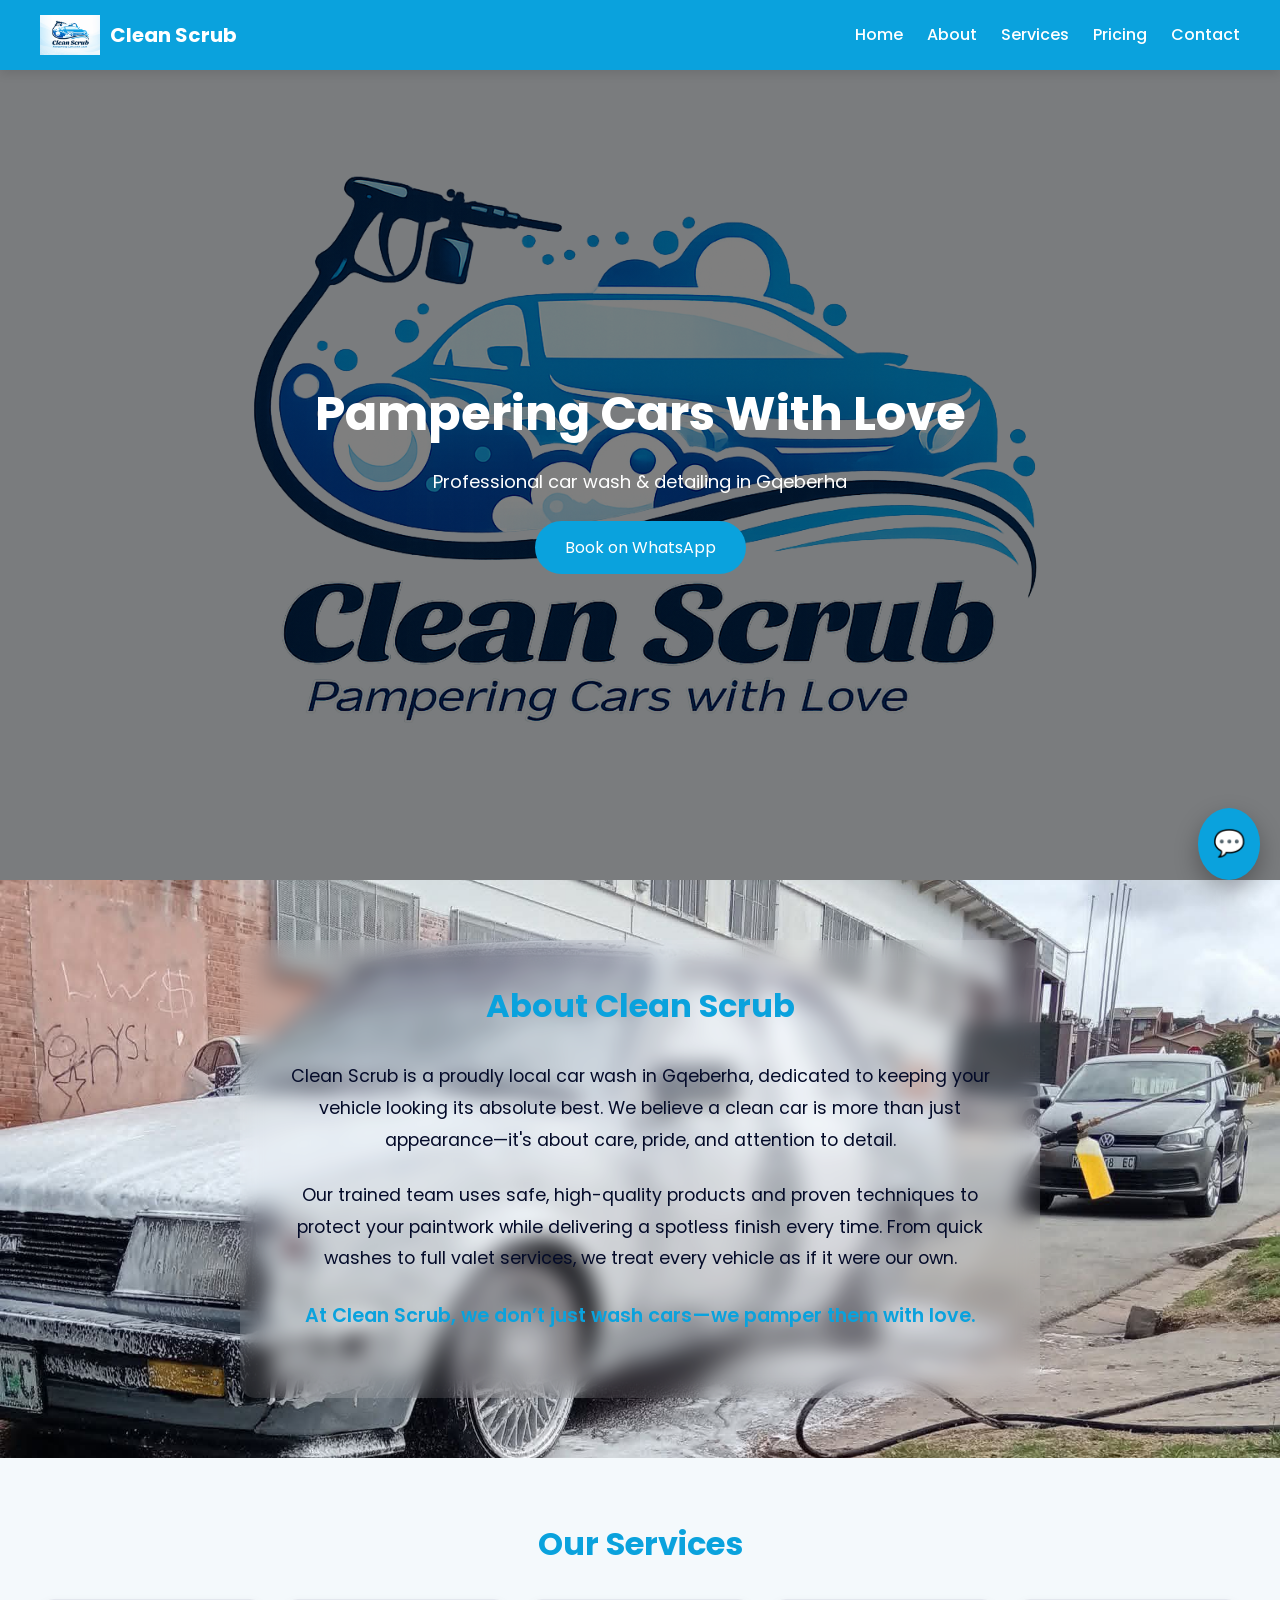
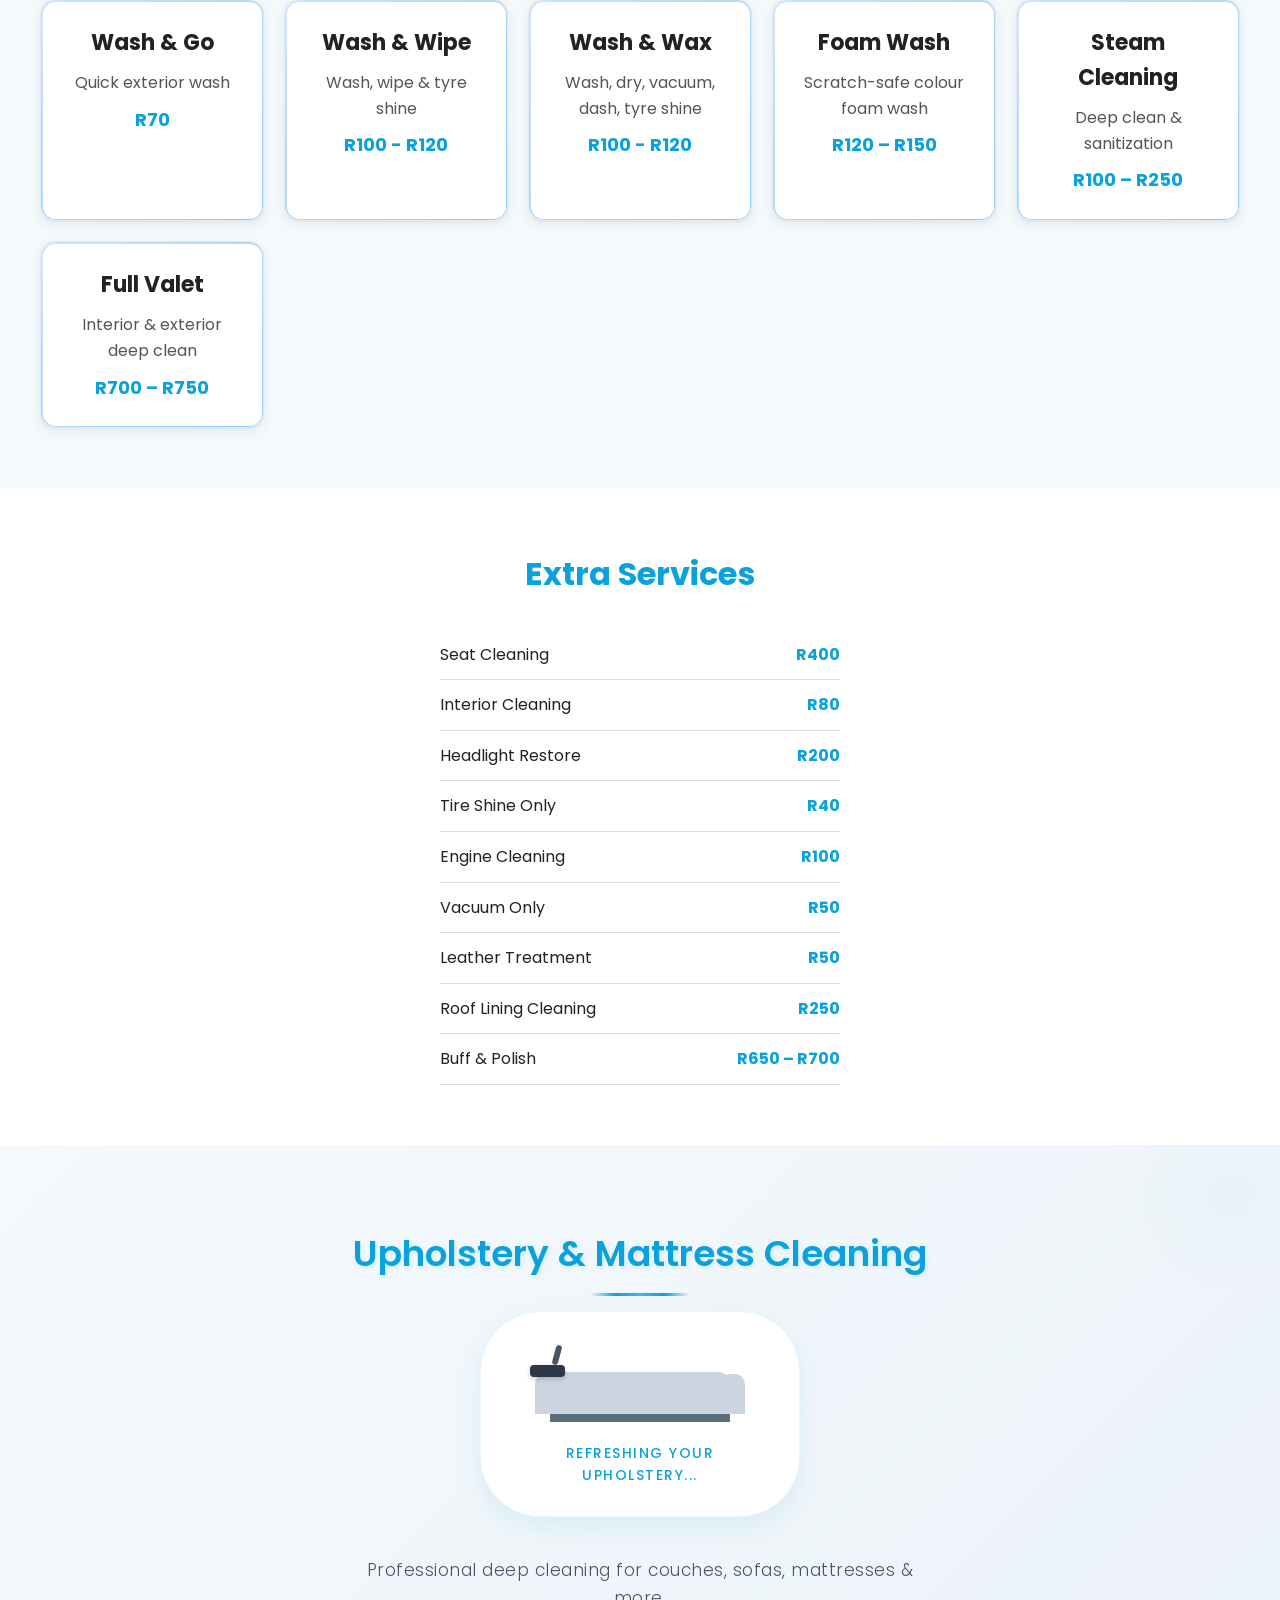
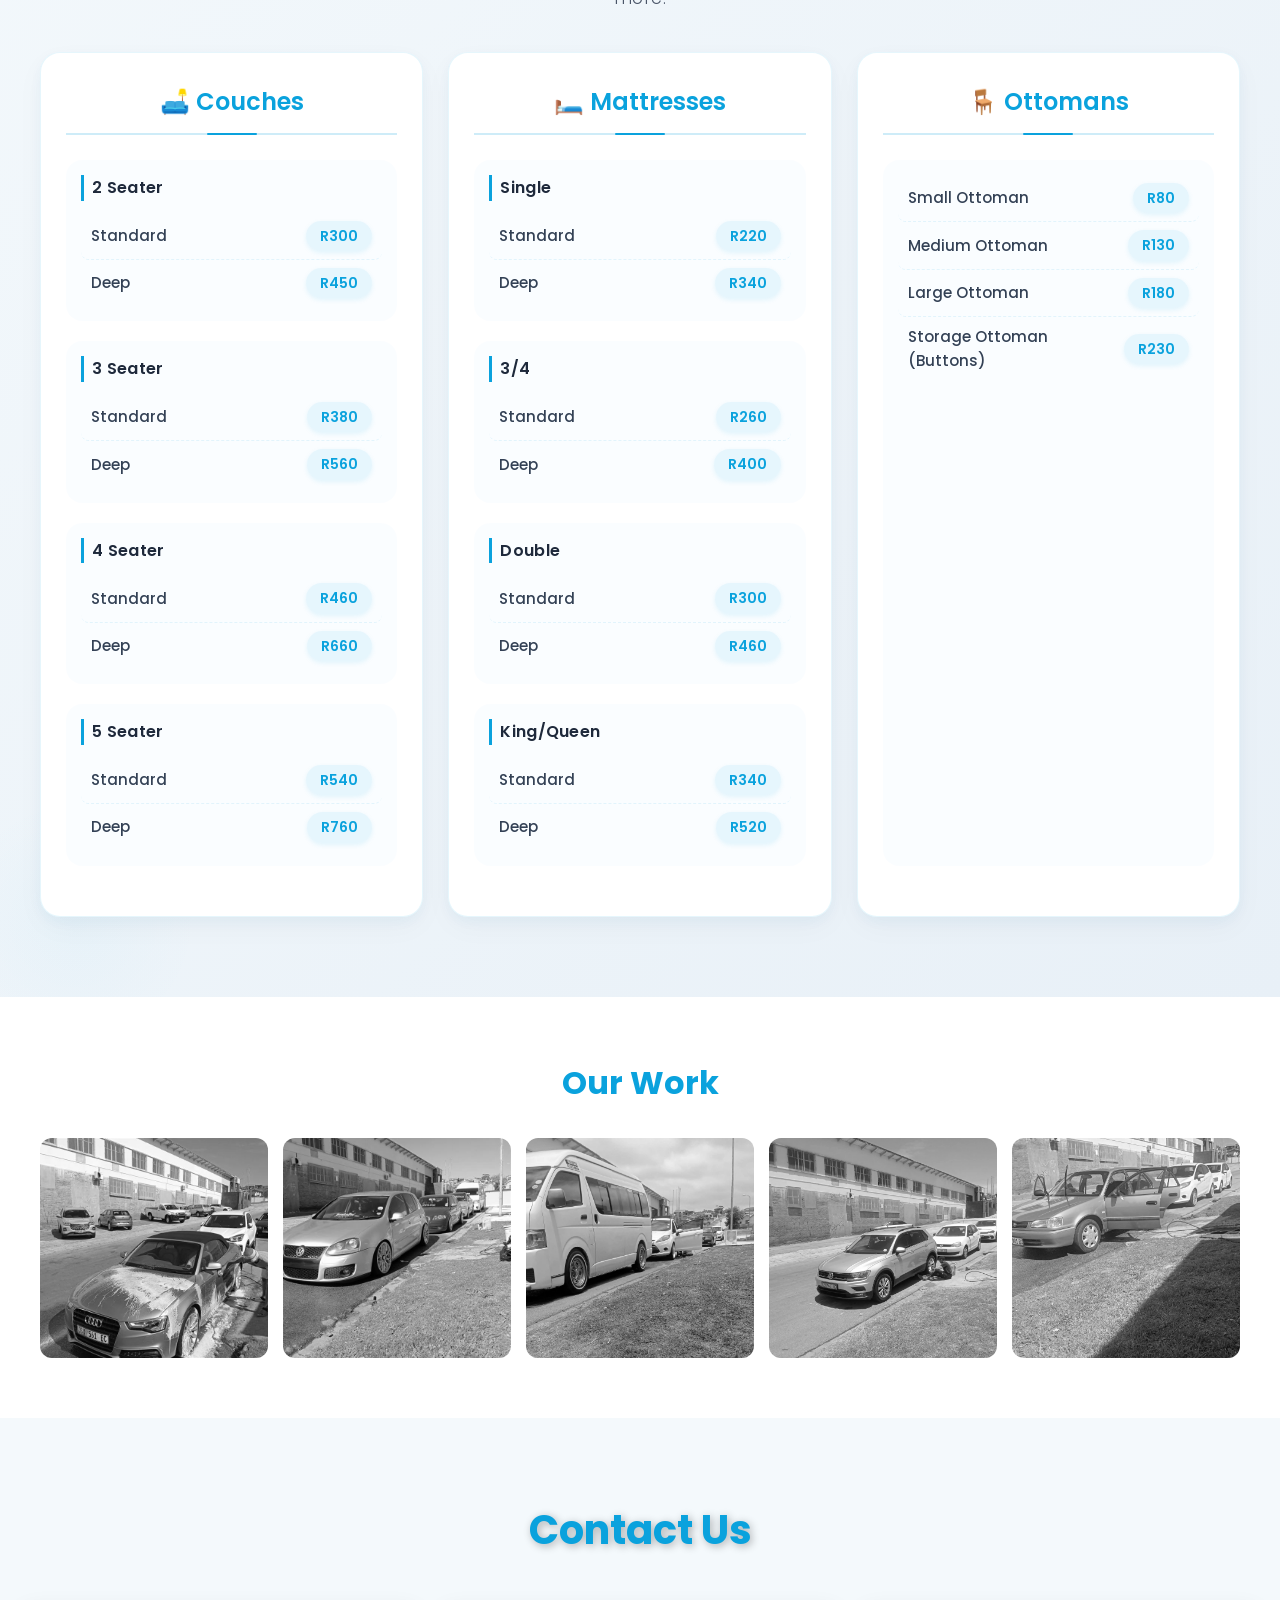
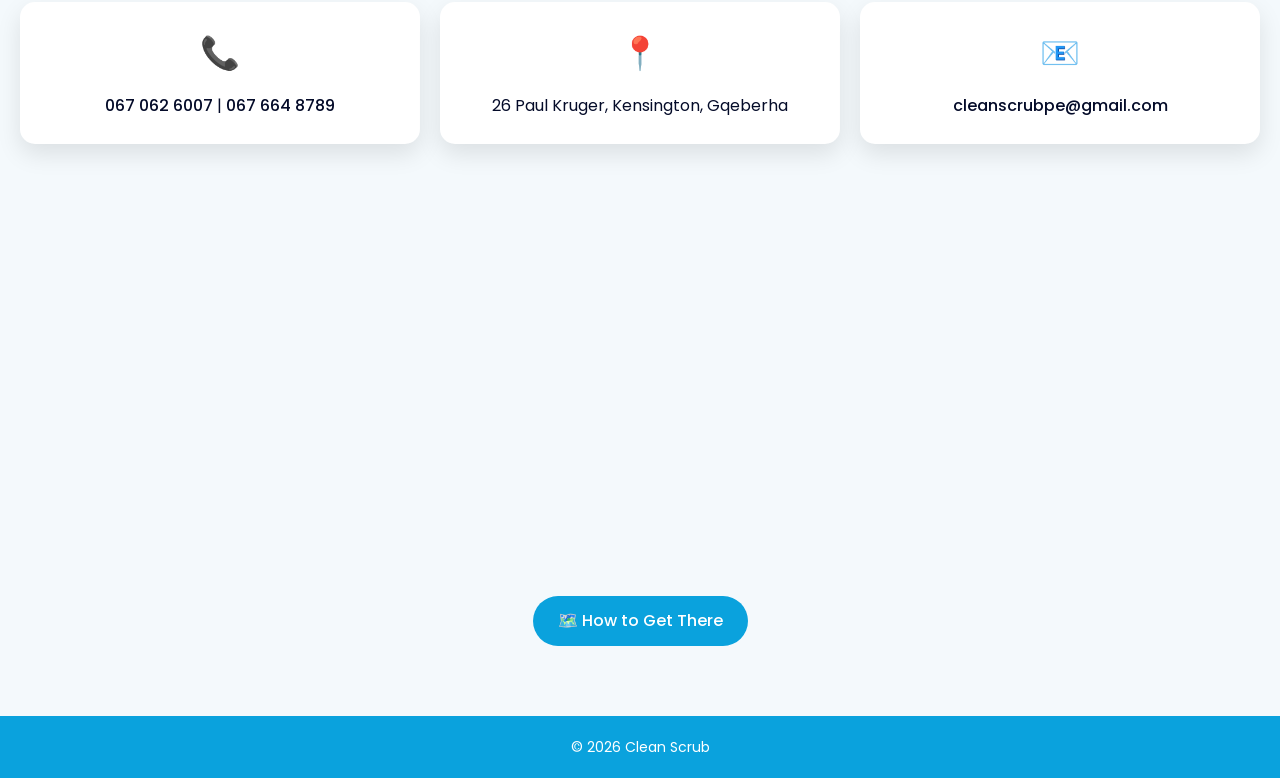
==== index.html @ 69057b56 "Update index.html" ====
<!DOCTYPE html>
<html lang="en">
<head>
  <meta charset="UTF-8" />
  <meta name="viewport" content="width=device-width, initial-scale=1.0"/>
  <title>Clean Scrub | Car Wash</title>

  <!-- Google Font -->
  <link href="https://fonts.googleapis.com/css2?family=Poppins:wght@300;500;700&display=swap" rel="stylesheet">

  <!-- CSS -->
  <link rel="stylesheet" href="style.css">
</head>
<body>

<!-- HEADER -->
<header class="header">
  <div class="logo">
    <img src="logo.png" alt="Clean Scrub Logo">
    <span>Clean Scrub</span>
  </div>

  <nav class="nav">
    <a href="#home">Home</a>
    <a href="#about">About</a>
    <a href="#services">Services</a>
    <a href="#pricing">Pricing</a>
    <a href="#contact">Contact</a>
  </nav>
</header>

<!-- HERO -->
<section id="home" class="hero">
  <div class="hero-content">
    <h1>Pampering Cars With Love</h1>
    <p>Professional car wash & detailing in Gqeberha</p>
    <button onclick="openWhatsApp()">Book on WhatsApp</button>
  </div>
</section>

<!-- ABOUT -->
<section id="about" class="section about">
  <div class="about-content blur-bg animate">
    <h2>About Clean Scrub</h2>
    <p>
      Clean Scrub is a proudly local car wash in Gqeberha, dedicated to keeping
      your vehicle looking its absolute best. We believe a clean car is more
      than just appearance—it's about care, pride, and attention to detail.
    </p>

    <p>
      Our trained team uses safe, high-quality products and proven techniques
      to protect your paintwork while delivering a spotless finish every time.
      From quick washes to full valet services, we treat every vehicle as if it
      were our own.
    </p>

    <p class="highlight">
      At Clean Scrub, we don’t just wash cars—we pamper them with love.
    </p>
  </div>
</section>

<!-- SERVICES -->
<section id="services" class="section">
  <h2>Our Services</h2>
  <div class="cards">
    <div class="card">
      <h3>Wash & Go</h3>
      <p>Quick exterior wash</p>
      <span>R70</span>
    </div>
    <div class="card">
      <h3>Wash & Wipe</h3>
      <p>Wash, wipe & tyre shine</p>
      <span>R100 - R120</span>
    </div>
    <div class="card">
      <h3>Wash & Wax</h3>
      <p>Wash, dry, vacuum, dash, tyre shine</p>
      <span>R100 - R120</span>
    </div>
    <div class="card">
      <h3>Foam Wash</h3>
      <p>Scratch-safe colour foam wash</p>
      <span>R120 – R150</span>
    </div>
    <div class="card">
      <h3>Steam Cleaning</h3>
      <p>Deep clean & sanitization</p>
      <span>R100 – R250</span>
    </div>
    <div class="card">
      <h3>Full Valet</h3>
      <p>Interior & exterior deep clean</p>
      <span>R700 – R750</span>
    </div>
  </div>
</section>

<!-- PRICING -->
<section id="pricing" class="section light">
  <h2>Extra Services</h2>
  <ul class="price-list">
    <li>Seat Cleaning <strong>R400</strong></li>
    <li>Interior Cleaning <strong>R80</strong></li>
    <li>Headlight Restore <strong>R200</strong></li>
    <li>Tire Shine Only <strong>R40</strong></li>
    <li>Engine Cleaning <strong>R100</strong></li>
    <li>Vacuum Only <strong>R50</strong></li>
    <li>Leather Treatment <strong>R50</strong></li>
    <li>Roof Lining Cleaning <strong>R250</strong></li>
    <li>Buff & Polish <strong>R650 – R700</strong></li>
  </ul>
</section>

<!-- UPHOLSTERY CLEANING -->
<section id="upholstery" class="section upholstery">
  <h2>Upholstery & Mattress Cleaning</h2>
  
  <div class="loader-container">
    <div class="couch-wrapper">
      <div class="couch dirty"></div>
      <div class="couch clean"></div>
      <div class="vacuum-nozzle">
        <div class="hose"></div>
      </div>
    </div>
    <p class="loading-text">Refreshing your upholstery...</p>
  </div>
  
  <p class="section-subtitle">
    Professional deep cleaning for couches, sofas, mattresses & more.
  </p>

  <div class="upholstery-grid">

    <!-- COUCHES CARD -->
    <div class="up-card">
      <h3>🛋️ Couches</h3>
      
      <div class="price-item">
        <div class="item-title">2 Seater</div>
        <div class="price-row">
          <strong>Standard</strong>
          <span>R300</span>
        </div>
        <div class="price-row">
          <strong>Deep</strong>
          <span>R450</span>
        </div>
      </div>

      <div class="price-item">
        <div class="item-title">3 Seater</div>
        <div class="price-row">
          <strong>Standard</strong>
          <span>R380</span>
        </div>
        <div class="price-row">
          <strong>Deep</strong>
          <span>R560</span>
        </div>
      </div>

      <div class="price-item">
        <div class="item-title">4 Seater</div>
        <div class="price-row">
          <strong>Standard</strong>
          <span>R460</span>
        </div>
        <div class="price-row">
          <strong>Deep</strong>
          <span>R660</span>
        </div>
      </div>

      <div class="price-item">
        <div class="item-title">5 Seater</div>
        <div class="price-row">
          <strong>Standard</strong>
          <span>R540</span>
        </div>
        <div class="price-row">
          <strong>Deep</strong>
          <span>R760</span>
        </div>
      </div>
    </div>

    <!-- MATTRESS CARD -->
    <div class="up-card">
      <h3>🛏️ Mattresses</h3>

      <div class="price-item">
        <div class="item-title">Single</div>
        <div class="price-row">
          <strong>Standard</strong>
          <span>R220</span>
        </div>
        <div class="price-row">
          <strong>Deep</strong>
          <span>R340</span>
        </div>
      </div>

      <div class="price-item">
        <div class="item-title">3/4</div>
        <div class="price-row">
          <strong>Standard</strong>
          <span>R260</span>
        </div>
        <div class="price-row">
          <strong>Deep</strong>
          <span>R400</span>
        </div>
      </div>

      <div class="price-item">
        <div class="item-title">Double</div>
        <div class="price-row">
          <strong>Standard</strong>
          <span>R300</span>
        </div>
        <div class="price-row">
          <strong>Deep</strong>
          <span>R460</span>
        </div>
      </div>

      <div class="price-item">
        <div class="item-title">King/Queen</div>
        <div class="price-row">
          <strong>Standard</strong>
          <span>R340</span>
        </div>
        <div class="price-row">
          <strong>Deep</strong>
          <span>R520</span>
        </div>
      </div>
    </div>

   <!-- OTTOMANS CARD -->
<div class="up-card">
  <h3>🪑 Ottomans</h3>

  <div class="price-item">
    <div class="price-row">
      <strong>Small Ottoman</strong>
      <span>R80</span>
    </div>
    <div class="price-row">
      <strong>Medium Ottoman</strong>
      <span>R130</span>
    </div>
    <div class="price-row">
      <strong>Large Ottoman</strong>
      <span>R180</span>
    </div>
    <div class="price-row">
      <strong>Storage Ottoman (Buttons)</strong>
      <span>R230</span>
    </div>
  </div>
</div>

  </div>
</section>
<!-- GALLERY -->
<section id="gallery" class="section">
  <h2>Our Work</h2>
  <div class="gallery">
    <img src="Media (15).jfif" alt="Car Wash 1" onclick="toggleColor(this)">
    <img src="Media (16).jfif" alt="Car Wash 2" onclick="toggleColor(this)">
    <img src="Media (17).jfif" alt="Car Wash 3" onclick="toggleColor(this)">
    <img src="Media (18).jfif" alt="Car Wash 4" onclick="toggleColor(this)">
    <img src="Media (19).jfif" alt="Car Wash 5" onclick="toggleColor(this)">
  </div>
</section>

<!-- POPUP MODAL -->
<div class="popup-overlay couples-popup" id="popup">
  <div class="popup">
    <button class="close-btn" onclick="closePopup()">×</button>
    <h2>Special Offers</h2>

    <p><strong>First-Time Special:</strong><br>
       Get 5% off your first car wash.</p>

    <p><strong>Couples Special 💑:</strong><br>
       Bring your partner’s car and <b>get 10% off</b>.</p>

    <button class="popup-btn" onclick="openWhatsApp()">Book Now on WhatsApp</button>
  </div>
</div>


<!-- CONTACT -->
<section id="contact" class="section contact">
  <h2>Contact Us</h2>
  <div class="contact-cards">
    <div class="contact-card">
      <div class="icon">📞</div>
      <p><a href="tel:+27670626007">067 062 6007</a> | <a href="tel:+27676648789">067 664 8789</a></p>
    </div>
    <div class="contact-card">
      <div class="icon">📍</div>
      <p>26 Paul Kruger, Kensington, Gqeberha</p>
      
    </div>
    <div class="contact-card">
      <div class="icon">📧</div>
      <p><a href="mailto:cleanscrubpe@gmail.com">cleanscrubpe@gmail.com</a></p>
    </div>
  </div>

  <!-- GOOGLE MAPS EMBED -->
  <div class="map-container">
    <iframe
      src="https://www.google.com/maps/embed?pb=!1m18!1m12!1m3!1d3303.123456789!2d25.602123!3d-33.958123!2m3!1f0!2f0!3f0!3m2!1i1024!2i768!4f13.1!3m3!1m2!1s0x1e7e7e7e7e7e7e7e%3A0x123456789abcdef!2s26+Paul+Kruger,+Kensington,+Gqeberha!5e0!3m2!1sen!2sza!4v1705000000000!5m2!1sen!2sza"
      width="100%"
      height="400"
      style="border:0;"
      allowfullscreen=""
      loading="lazy"
      referrerpolicy="no-referrer-when-downgrade">
    </iframe>
  </div>

  <!-- GET DIRECTIONS BUTTON -->
  <div class="directions-btn-container">
    <a 
      href="https://www.google.com/maps/dir/?api=1&destination=26+Paul+Kruger,+Kensington,+Gqeberha" 
      target="_blank" 
      rel="noopener noreferrer"
      class="directions-btn">
      🗺️ How to Get There
    </a>
  </div>
</section>

<!-- FOOTER -->
<footer>
  <p>© 2026 Clean Scrub</p>
</footer>

<!-- FLOATING WHATSAPP -->
<a class="whatsapp-float" href="https://wa.me/27670626007" target="_blank" rel="noopener noreferrer">💬</a>

<!-- JS -->
 <div class="hearts-container" id="hearts"></div>

<script src="script.js"></script>
</body>
</html>
---- style.css ----
/* ========================
   RESET & GLOBAL STYLES
   ======================== */
* {
  margin: 0;
  padding: 0;
  box-sizing: border-box;
  font-family: 'Poppins', sans-serif;
  /* Prevents double-tap zoom on all elements */
  touch-action: manipulation;
}

html {
  scroll-behavior: smooth;
}

body {
  background: #f4f9fc;
  color: #222;
  line-height: 1.6;
}

/* ========================
   HEADER & NAVIGATION
   ======================== */
.header {
  position: sticky;
  top: 0;
  background: #0aa2dd;
  display: flex;
  justify-content: space-between;
  align-items: center;
  padding: 15px 40px;
  z-index: 1000;
  box-shadow: 0 4px 10px rgba(0,0,0,0.1);
}

.logo {
  display: flex;
  align-items: center;
  gap: 10px;
  color: #fff;
  font-weight: 700;
  font-size: 20px;
}

.logo img {
  height: 40px;
}

.nav a {
  color: #fff;
  text-decoration: none;
  margin-left: 20px;
  font-weight: 500;
  transition: color 0.3s;
}

.nav a:hover {
  color: #ffdd57;
}

/* ========================
   HERO SECTION
   ======================== */
.hero {
  height: 90vh;
  background: linear-gradient(rgba(0,0,0,0.5), rgba(0,0,0,0.5)),
              url("hero.png") center/cover no-repeat;
  display: flex;
  justify-content: center;
  align-items: center;
  text-align: center;
  color: white;
  padding: 0 20px;
}

.hero h1 {
  font-size: clamp(28px, 5vw, 48px);
  margin-bottom: 15px;
}

.hero p {
  font-size: clamp(14px, 2.5vw, 18px);
  margin-bottom: 25px;
}

.hero button {
  background: #0aa2dd;
  border: none;
  color: white;
  padding: 14px 30px;
  border-radius: 30px;
  font-size: 16px;
  cursor: pointer;
  transition: all 0.3s ease;
  /* Ensure buttons don't zoom on double-tap */
  touch-action: manipulation;
}

.hero button:hover {
  background: #0088bb;
  transform: translateY(-3px);
}

/* ========================
   ABOUT SECTION
   ======================== */
.about {
  background: url('Media (20).jfif') center/cover no-repeat;
  padding: 80px 20px;
  display: flex;
  justify-content: center;
  align-items: center;
}

.about-content {
  max-width: 800px;
  text-align: center;
  padding: 40px;
  border-radius: 15px;
  backdrop-filter: blur(10px);
  background: rgba(255, 255, 255, 0.1);
  color: #040b29;
  opacity: 0;
  transform: translateY(50px);
  transition: opacity 1s ease, transform 1s ease;
  position: relative;
}

.about h2 {
  font-size: 2.2rem;
  margin-bottom: 20px;
  color: #0aa2dd;
}

.about p {
  font-size: 1.1rem;
  line-height: 1.8;
  margin-bottom: 1.5rem;
}

.about .highlight {
  font-weight: 600;
  color: #0aa2dd;
  font-size: 1.2rem;
}

.about-content.visible {
  opacity: 1;
  transform: translateY(0);
}

/* ========================
   SECTION STYLES
   ======================== */
.section {
  padding: 60px 40px;
  text-align: center;
}

.section h2 {
  margin-bottom: 30px;
  font-size: 32px;
  color: #0aa2dd;
}

.light {
  background: #fff;
}

/* ========================
   CARD COMPONENTS
   ======================== */
.cards {
  display: grid;
  grid-template-columns: repeat(auto-fit, minmax(220px, 1fr));
  gap: 20px;
}

.card {
  background: #ffffff;
  border-radius: 14px;
  padding: 25px;
  border: 1px solid #e3e7ee;
  box-shadow: 0 1px 2px rgba(0, 0, 0, 0.04),
              0 4px 12px rgba(0, 0, 0, 0.06);
  transition: all 0.25s ease;
  text-align: center;
  position: relative;
}

.card::before {
  content: "";
  position: absolute;
  inset: 0;
  border-radius: 14px;
  padding: 1.5px;
  background: linear-gradient(135deg, #d0e3ff, #0aa2dd, #4facfe);
  -webkit-mask: linear-gradient(#fff 0 0) content-box,
                linear-gradient(#fff 0 0);
  -webkit-mask-composite: xor;
  mask-composite: exclude;
  pointer-events: none;
  background-size: 600% 600%;
  animation: gradientShift 3s ease infinite;
}

@keyframes gradientShift {
  0% { background-position: 0% 50%; }
  50% { background-position: 100% 50%; }
  100% { background-position: 0% 50%; }
}

.card:hover {
  transform: translateY(-3px);
  box-shadow: 0 4px 14px rgba(0, 0, 0, 0.08),
              0 8px 24px rgba(10, 162, 221, 0.12);
}

.card h3 {
  margin-bottom: 10px;
  font-size: 22px;
}

.card p {
  font-size: 16px;
  color: #555;
}

.card span {
  display: block;
  margin-top: 10px;
  font-weight: 700;
  color: #0aa2dd;
  font-size: 18px;
}

/* ========================
   PRICE LIST
   ======================== */
.price-list {
  max-width: 400px;
  margin: auto;
  list-style: none;
  text-align: left;
  font-size: 16px;
}

.price-list li {
  display: flex;
  justify-content: space-between;
  padding: 12px 0;
  border-bottom: 1px solid #ddd;
}

.price-list li strong {
  color: #0aa2dd;
  font-weight: 700;
}

/* ========================
   UPHOLSTERY SECTION - PRETTY BLUES ONLY
   ======================== */
.upholstery {
  background: linear-gradient(135deg, #f4f9fc 0%, #e8f0f7 100%);
  padding: 80px 40px;
  position: relative;
  overflow: hidden;
}

/* Decorative blue circles in background */
.upholstery::before {
  content: '';
  position: absolute;
  top: -50px;
  right: -50px;
  width: 200px;
  height: 200px;
  background: radial-gradient(circle, rgba(10,162,221,0.03) 0%, transparent 70%);
  border-radius: 50%;
  pointer-events: none;
}

.upholstery::after {
  content: '';
  position: absolute;
  bottom: -50px;
  left: -50px;
  width: 250px;
  height: 250px;
  background: radial-gradient(circle, rgba(10,162,221,0.03) 0%, transparent 70%);
  border-radius: 50%;
  pointer-events: none;
}

.upholstery h2 {
  color: #0aa2dd;
  font-size: 36px;
  margin-bottom: 15px;
  text-align: center;
  font-weight: 600;
  text-shadow: 2px 2px 4px rgba(10,162,221,0.1);
  width: 100%;
}

.upholstery h2::after {
  content: '';
  display: block;
  margin: 10px auto 0;
  width: 100px;
  height: 3px;
  background: linear-gradient(90deg, transparent, #0aa2dd, #4facfe, #0aa2dd, transparent);
  border-radius: 3px;
}

.section-subtitle {
  color: #4a5568;
  margin-bottom: 40px;
  font-size: 17px;
  text-align: center;
  max-width: 600px;
  margin-left: auto;
  margin-right: auto;
  font-weight: 300;
  letter-spacing: 0.5px;
  position: relative;
  padding: 0 20px;
}

/* Loader Container - prettier with blue */
.loader-container {
  display: flex;
  flex-direction: column;
  align-items: center;
  justify-content: center;
  padding: 30px 40px;
  background: white;
  border-radius: 60px;
  max-width: 320px;
  margin: 0 auto 40px auto;
  box-shadow: 0 10px 25px rgba(10,162,221,0.1);
  border: 1px solid rgba(10,162,221,0.1);
  position: relative;
  z-index: 2;
}

.couch-wrapper {
  position: relative;
  width: var(--couch-width);
  height: 80px;
  margin-bottom: 15px;
}

.couch {
  position: absolute;
  width: 100%;
  height: 50px;
  bottom: 0;
  border-radius: 12px 12px 0 0;
  border-bottom: 8px solid #5a6b7a;
}

.couch::before, .couch::after {
  content: '';
  position: absolute;
  bottom: 0;
  width: 25px;
  height: 40px;
  background: inherit;
  border-radius: 10px 10px 0 0;
}
.couch::before { left: -15px; }
.couch::after { right: -15px; }

.dirty {
  background: #cbd5e0;
  z-index: 1;
}

.clean {
  background: #0aa2dd;
  z-index: 2;
  width: 0%;
  overflow: hidden;
  animation: clean-reveal 2.5s infinite ease-in-out;
  box-shadow: inset 0 2px 5px rgba(255,255,255,0.5);
}

.vacuum-nozzle {
  position: absolute;
  bottom: 45px;
  left: -20px;
  width: 35px;
  height: 12px;
  background: #2d3748;
  border-radius: 4px;
  z-index: 3;
  animation: vacuum-move 2.5s infinite ease-in-out;
  box-shadow: 0 2px 5px rgba(0,0,0,0.2);
}

.hose {
  position: absolute;
  top: -20px;
  right: 5px;
  width: 6px;
  height: 20px;
  background: #4a5568;
  transform: rotate(15deg);
  border-radius: 3px;
}

@keyframes clean-reveal {
  0% { width: 0%; }
  100% { width: 100%; }
}

@keyframes vacuum-move {
  0% { left: -15px; }
  100% { left: calc(100% - 20px); }
}

.loading-text {
  font-family: 'Poppins', 'Segoe UI', sans-serif;
  font-size: 14px;
  color: #0aa2dd;
  letter-spacing: 1.5px;
  font-weight: 500;
  margin-top: 5px;
  text-transform: uppercase;
}

/* Grid Layout */
.upholstery-grid {
  display: grid;
  grid-template-columns: repeat(3, 1fr);
  gap: 25px;
  max-width: 1200px;
  margin: 0 auto;
  position: relative;
  z-index: 2;
}

/* Cards - pretty blue theme */
.up-card {
  background: #ffffff;
  border-radius: 20px;
  padding: 30px 25px;
  border: 1px solid rgba(10,162,221,0.1);
  box-shadow: 0 10px 30px rgba(0,0,0,0.03), 0 5px 15px rgba(10,162,221,0.05);
  transition: all 0.4s ease;
  text-align: left;
  position: relative;
  height: 100%;
  display: flex;
  flex-direction: column;
  backdrop-filter: blur(5px);
  overflow: hidden;
}

/* Blue gradient overlay on hover */
.up-card::before {
  content: '';
  position: absolute;
  top: 0;
  left: 0;
  right: 0;
  height: 0;
  background: linear-gradient(180deg, rgba(10,162,221,0.03) 0%, transparent 100%);
  transition: height 0.4s ease;
  pointer-events: none;
}

.up-card:hover::before {
  height: 100%;
}

.up-card:hover {
  transform: translateY(-8px);
  box-shadow: 0 20px 40px rgba(10,162,221,0.15), 0 5px 15px rgba(10,162,221,0.1);
  border-color: rgba(10,162,221,0.2);
}

/* Card Titles */
.up-card h3 {
  margin-bottom: 25px;
  color: #0aa2dd;
  font-size: 24px;
  border-bottom: 2px solid rgba(10,162,221,0.2);
  padding-bottom: 12px;
  text-align: center;
  font-weight: 600;
  position: relative;
}

.up-card h3::after {
  content: '';
  position: absolute;
  bottom: -2px;
  left: 50%;
  transform: translateX(-50%);
  width: 50px;
  height: 2px;
  background: #0aa2dd;
  border-radius: 2px;
}

/* Price Items Container */
.price-item {
  margin-bottom: 20px;
  flex: 1;
  background: rgba(10,162,221,0.02);
  border-radius: 16px;
  padding: 15px;
  transition: all 0.3s ease;
}

.price-item:hover {
  background: rgba(10,162,221,0.04);
}

/* Item Titles */
.item-title {
  font-weight: 600;
  color: #1e293b;
  font-size: 16px;
  margin-bottom: 12px;
  padding-left: 8px;
  border-left: 3px solid #0aa2dd;
  letter-spacing: 0.3px;
}

/* Price Rows */
.price-row {
  display: flex;
  justify-content: space-between;
  align-items: center;
  padding: 8px 10px;
  border-bottom: 1px dashed rgba(10,162,221,0.1);
  font-size: 15px;
  transition: all 0.2s ease;
  border-radius: 8px;
}

.price-row:last-child {
  border-bottom: none;
}

.price-row:hover {
  background: white;
  transform: translateX(3px);
  box-shadow: 0 2px 8px rgba(10,162,221,0.05);
}

.price-row strong {
  color: #334155;
  font-weight: 500;
}

.price-row span {
  color: #0aa2dd;
  font-weight: 600;
  margin-left: 10px;
  background: rgba(10,162,221,0.08);
  padding: 4px 14px;
  border-radius: 30px;
  font-size: 14px;
  box-shadow: 0 2px 5px rgba(10,162,221,0.1);
  transition: all 0.3s ease;
}

.price-row:hover span {
  background: #0aa2dd;
  color: white;
  transform: scale(1.05);
}

/* ========================
   GALLERY
   ======================== */
#gallery.section {
  background: #ffffff;
  padding: 60px 40px;
}

.gallery {
  display: grid;
  grid-template-columns: repeat(auto-fit, minmax(200px, 1fr));
  gap: 15px;
  margin-top: 30px;
}

.gallery img {
  width: 100%;
  height: 220px;
  object-fit: cover;
  border-radius: 12px;
  cursor: pointer;
  filter: grayscale(100%);
  transition: filter 0.4s ease, transform 0.3s ease;
}

.gallery img:hover {
  transform: scale(1.03);
}

.gallery img.color {
  filter: grayscale(0%);
}

/* ========================
   CONTACT SECTION
   ======================== */
.contact {
  background: #f4f9fc;
  padding: 80px 20px 40px 20px;
  color: #040b29;
  text-align: center;
}

.contact h2 {
  font-size: 2.5rem;
  margin-bottom: 40px;
  text-shadow: 2px 2px 8px rgba(0,0,0,0.3);
}

.contact-cards {
  display: grid;
  grid-template-columns: repeat(auto-fit, minmax(220px, 1fr));
  gap: 20px;
  justify-content: center;
  margin-bottom: 30px;
}

.contact-card {
  background: white;
  padding: 25px;
  border-radius: 15px;
  box-shadow: 0 10px 25px rgba(0,0,0,0.1);
  transition: all 0.3s ease;
  text-align: center;
}

.contact-card:hover {
  transform: translateY(-5px);
  box-shadow: 0 15px 30px rgba(0,0,0,0.15);
}

.contact-card .icon {
  font-size: 2rem;
  margin-bottom: 15px;
  color: #0aa2dd;
}

.contact-card a {
  color: #040b29;
  text-decoration: none;
  font-weight: 500;
  transition: color 0.3s ease;
}

.contact-card a:hover {
  color: #0aa2dd;
}

.directions-btn-container {
  margin-top: 15px;
  margin-bottom: 30px;
  text-align: center;
}

.directions-btn {
  display: inline-block;
  background: #0aa2dd;
  color: #fff;
  padding: 12px 25px;
  border-radius: 25px;
  text-decoration: none;
  font-weight: 500;
  font-size: 16px;
  transition: background 0.3s ease, transform 0.2s ease;
  /* Prevent zoom on double-tap */
  touch-action: manipulation;
}

.directions-btn:hover {
  background: #0088bb;
  transform: scale(1.05);
}

/* ========================
   FOOTER
   ======================== */
footer {
  background: #0aa2dd;
  color: white;
  text-align: center;
  padding: 20px;
  font-size: 14px;
}

/* ========================
   WHATSAPP FLOAT BUTTON
   ======================== */
.whatsapp-float {
  position: fixed;
  bottom: 20px;
  right: 20px;
  background: #0aa2dd;
  color: white;
  font-size: 26px;
  padding: 15px;
  border-radius: 50%;
  text-decoration: none;
  box-shadow: 0 10px 25px rgba(0,0,0,0.3);
  transition: transform 0.3s ease, box-shadow 0.3s ease;
  /* Prevent zoom on double-tap */
  touch-action: manipulation;
}

.whatsapp-float:hover {
  transform: translateY(-3px);
  box-shadow: 0 15px 30px rgba(0,0,0,0.35);
  background: #0088bb;
}

/* ========================
   POPUP MODAL
   ======================== */
.hearts-container {
  position: fixed;
  top: 0;
  left: 0;
  width: 100%;
  height: 100%;
  pointer-events: none;
  overflow: hidden;
  z-index: 9999;
}

.heart {
  position: absolute;
  top: -20px;
  font-size: 20px;
  animation: fall linear forwards;
  opacity: 0.8;
}

@keyframes fall {
  0% {
    transform: translateY(0) rotate(0deg);
    opacity: 1;
  }
  100% {
    transform: translateY(100vh) rotate(360deg);
    opacity: 0;
  }
}

.popup-overlay {
  position: fixed;
  top: 0;
  left: 0;
  width: 100%;
  height: 100%;
  background: rgba(0, 0, 0, 0.6);
  display: flex;
  align-items: center;
  justify-content: center;
  opacity: 0;
  pointer-events: none;
  transition: opacity 0.4s ease;
  z-index: 2000;
}

.popup-overlay.show {
  opacity: 1;
  pointer-events: auto;
}

.popup {
  position: relative;
  background: white;
  padding: 30px;
  border-radius: 15px;
  max-width: 350px;
  width: 90%;
  text-align: center;
  transform: scale(0.8);
  transition: transform 0.4s ease;
}

.popup-overlay.show .popup {
  transform: scale(1);
}

.popup h2 {
  color: #0aa2dd;
  margin-bottom: 10px;
}

.popup p {
  margin-bottom: 20px;
  color: #555;
}

.popup-btn {
  background: #0aa2dd;
  color: white;
  border: none;
  padding: 12px 25px;
  border-radius: 25px;
  font-size: 15px;
  cursor: pointer;
  /* Prevent zoom on double-tap */
  touch-action: manipulation;
}

.popup-btn:hover {
  background: #0088bb;
}

.close-btn {
  position: absolute;
  top: 10px;
  right: 15px;
  background: none;
  border: none;
  font-size: 22px;
  cursor: pointer;
  /* Prevent zoom on double-tap */
  touch-action: manipulation;
}

/* ========================
   RESPONSIVE DESIGN
   ======================== */
@media (max-width: 900px) {
  .upholstery {
    padding: 60px 30px;
  }
  
  .upholstery-grid {
    grid-template-columns: repeat(2, 1fr);
    gap: 20px;
  }
  
  .up-card {
    padding: 25px 20px;
  }
  
  .up-card h3 {
    font-size: 22px;
    margin-bottom: 20px;
  }
  
  .item-title {
    font-size: 15px;
  }
  
  .price-row {
    font-size: 14px;
  }
  
  .price-row span {
    padding: 3px 12px;
  }
}

@media (max-width: 768px) {
  .header {
    flex-direction: column;
    padding: 10px 20px;
  }

  .nav a {
    margin-left: 0;
    margin-top: 10px;
  }

  .section {
    padding: 40px 20px;
  }
}

@media (max-width: 600px) {
  .upholstery {
    padding: 40px 20px;
  }
  
  .upholstery-grid {
    grid-template-columns: 1fr;
    gap: 20px;
    max-width: 400px;
    margin: 0 auto;
  }
  
  .up-card {
    padding: 25px 20px;
    width: 100%;
  }
  
  .up-card h3 {
    font-size: 22px;
    margin-bottom: 20px;
  }
  
  .item-title {
    font-size: 16px;
  }
  
  .price-row {
    font-size: 15px;
    padding: 10px 8px;
  }
  
  .price-row span {
    padding: 4px 12px;
  }
  
  .loader-container {
    padding: 20px 25px;
    max-width: 280px;
  }
  
  .couch-wrapper {
    transform: scale(0.9);
  }
}

@media (max-width: 480px) {
  .hero {
    height: 70vh;
  }

  .hero h1 {
    font-size: 28px;
  }

  .hero p {
    font-size: 14px;
  }
}

@media (max-width: 380px) {
  .upholstery {
    padding: 30px 15px;
  }
  
  .up-card {
    padding: 20px 15px;
  }
  
  .price-row {
    font-size: 14px;
    padding: 8px 5px;
  }
  
  .price-row span {
    margin-left: 5px;
    padding: 3px 10px;
  }
  
  .upholstery h2 {
    font-size: 28px;
  }
}

/* Keep the original :root variables */
:root {
  --couch-width: 180px;
  --clean-color: #0aa2dd;
  --dirty-color: #bdc3c7;
}
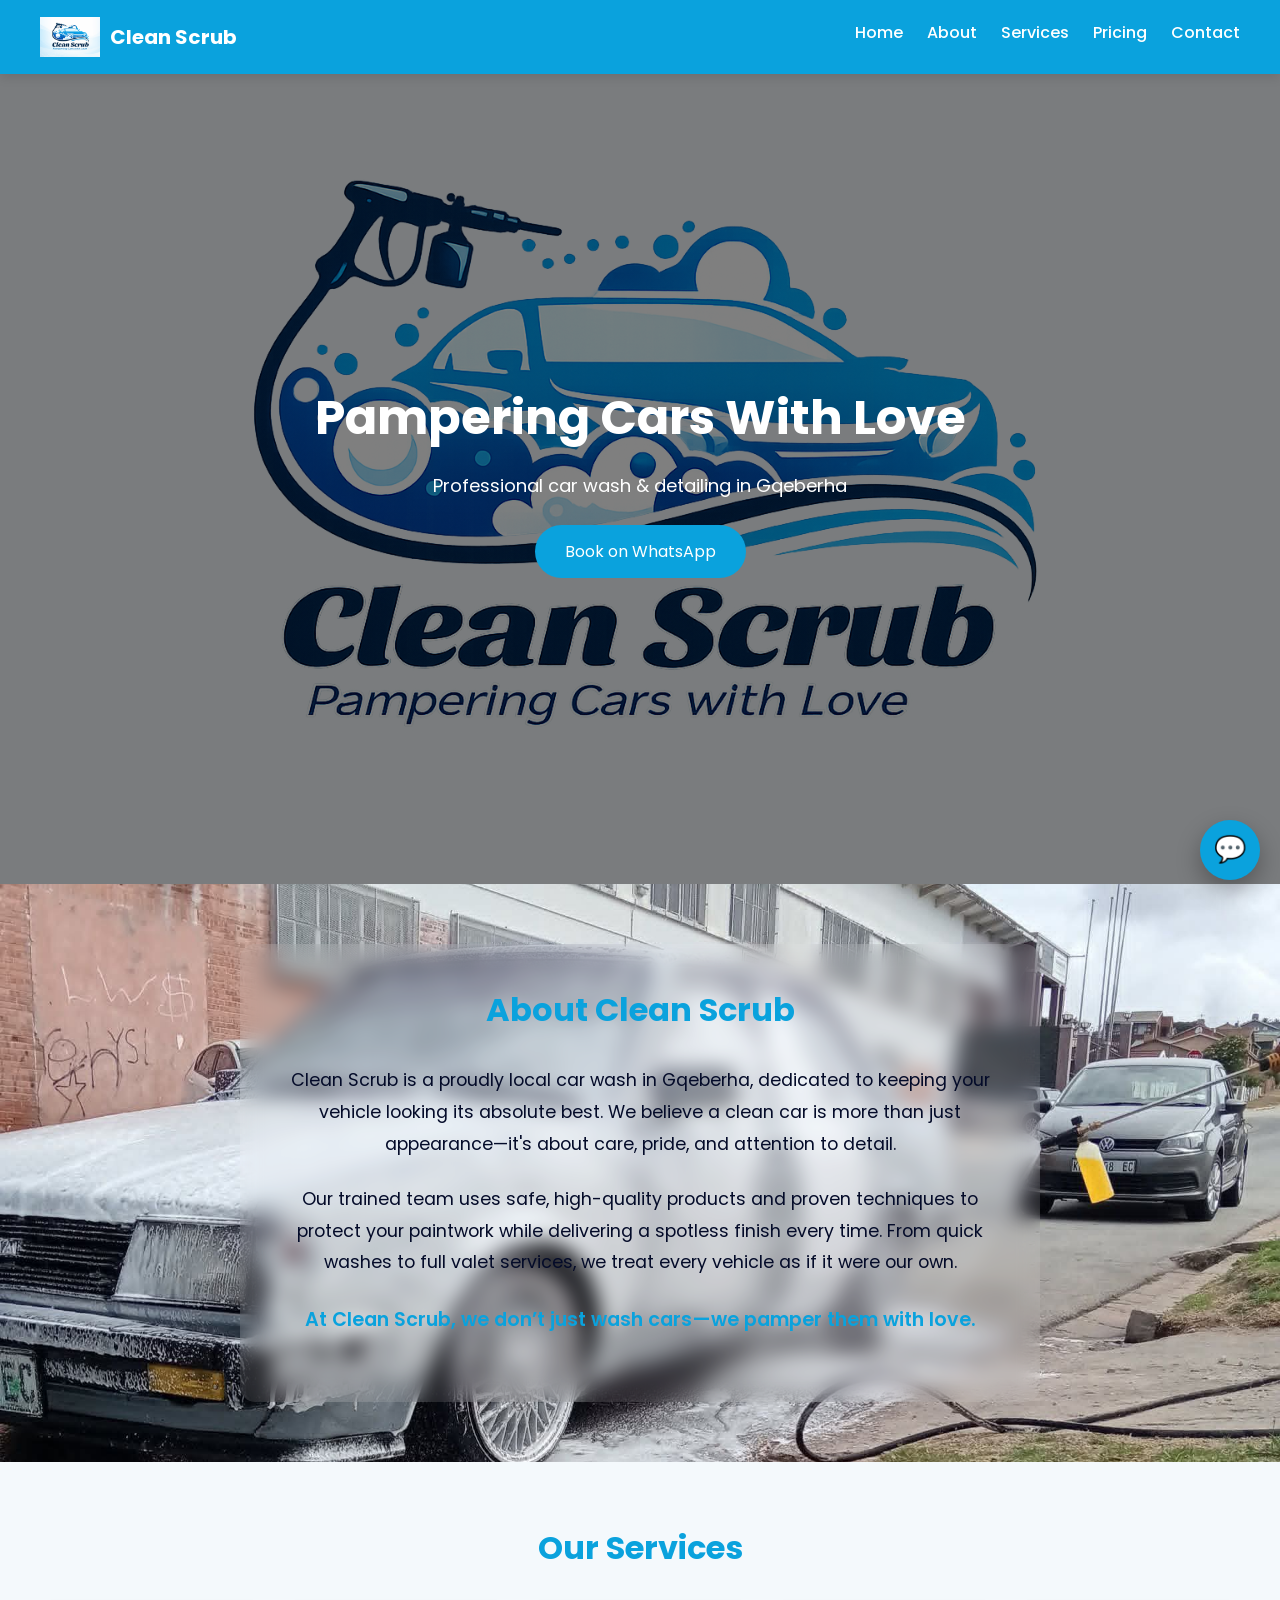
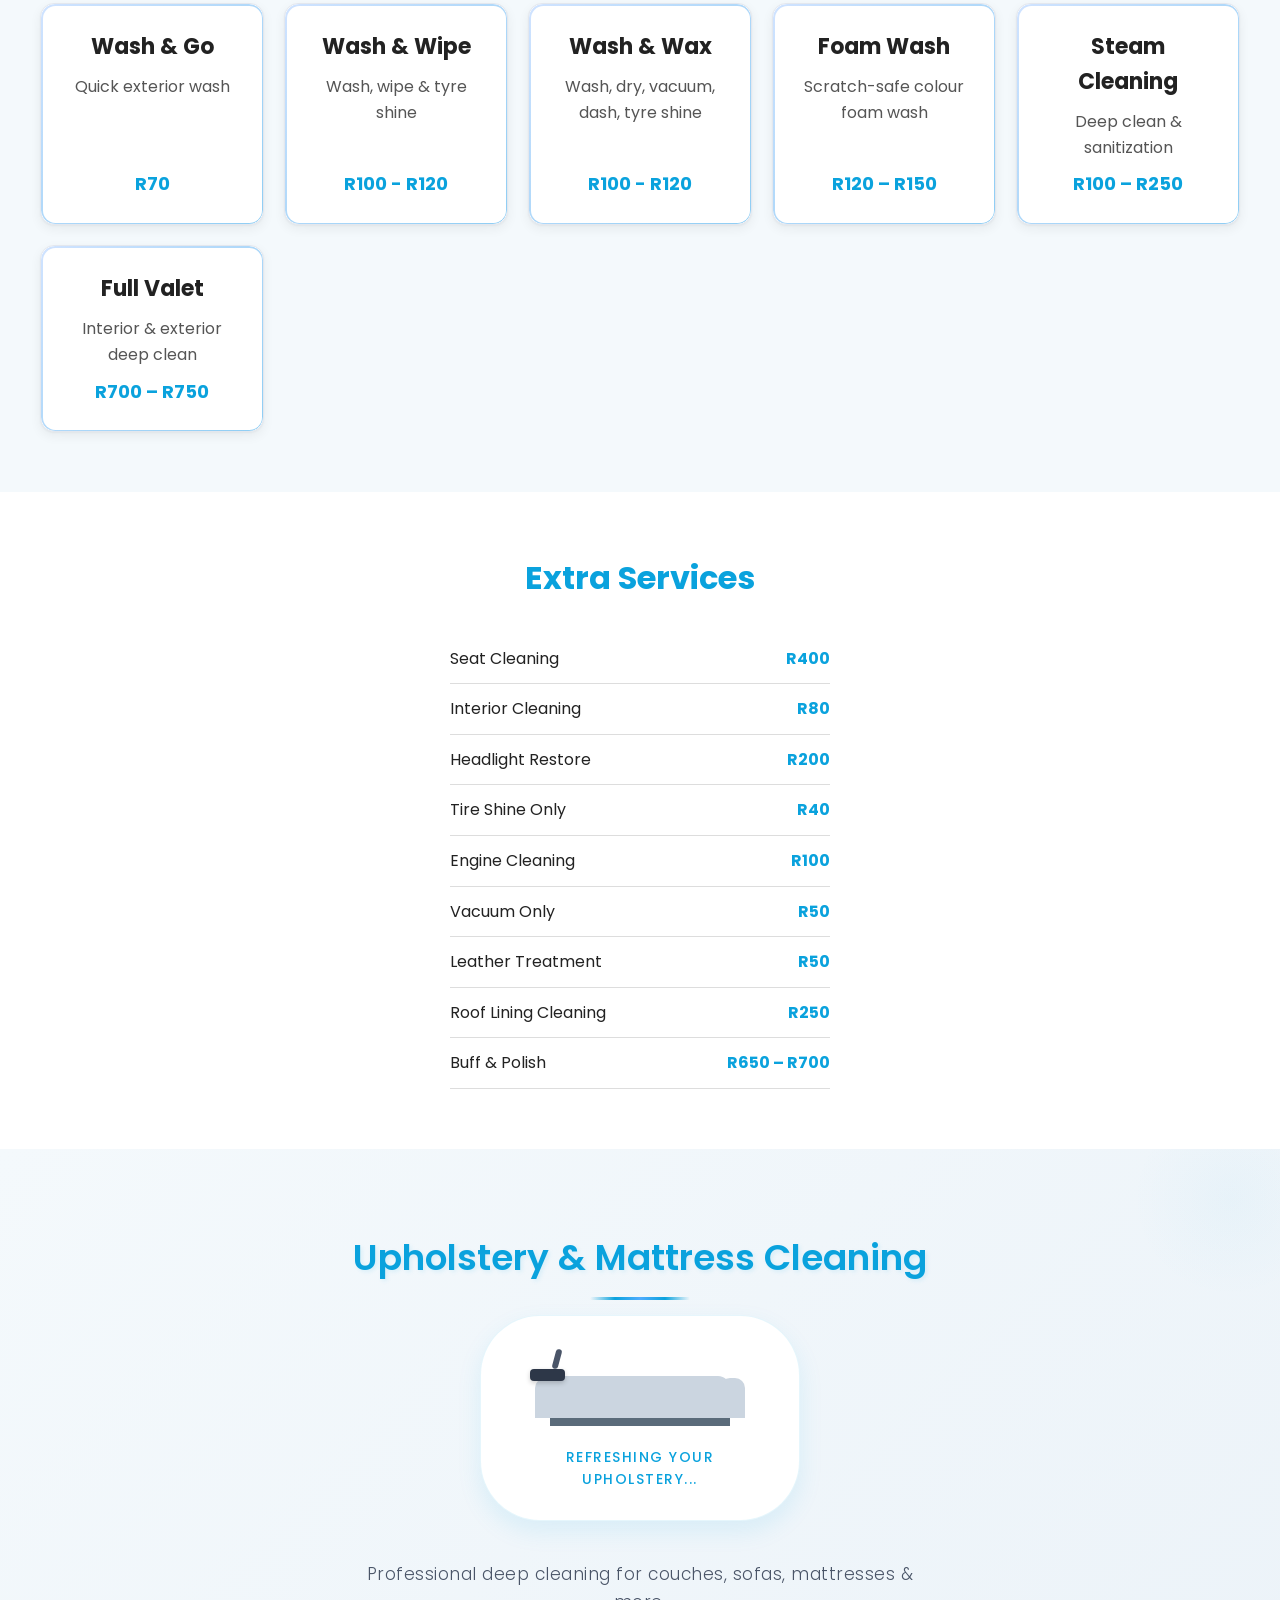
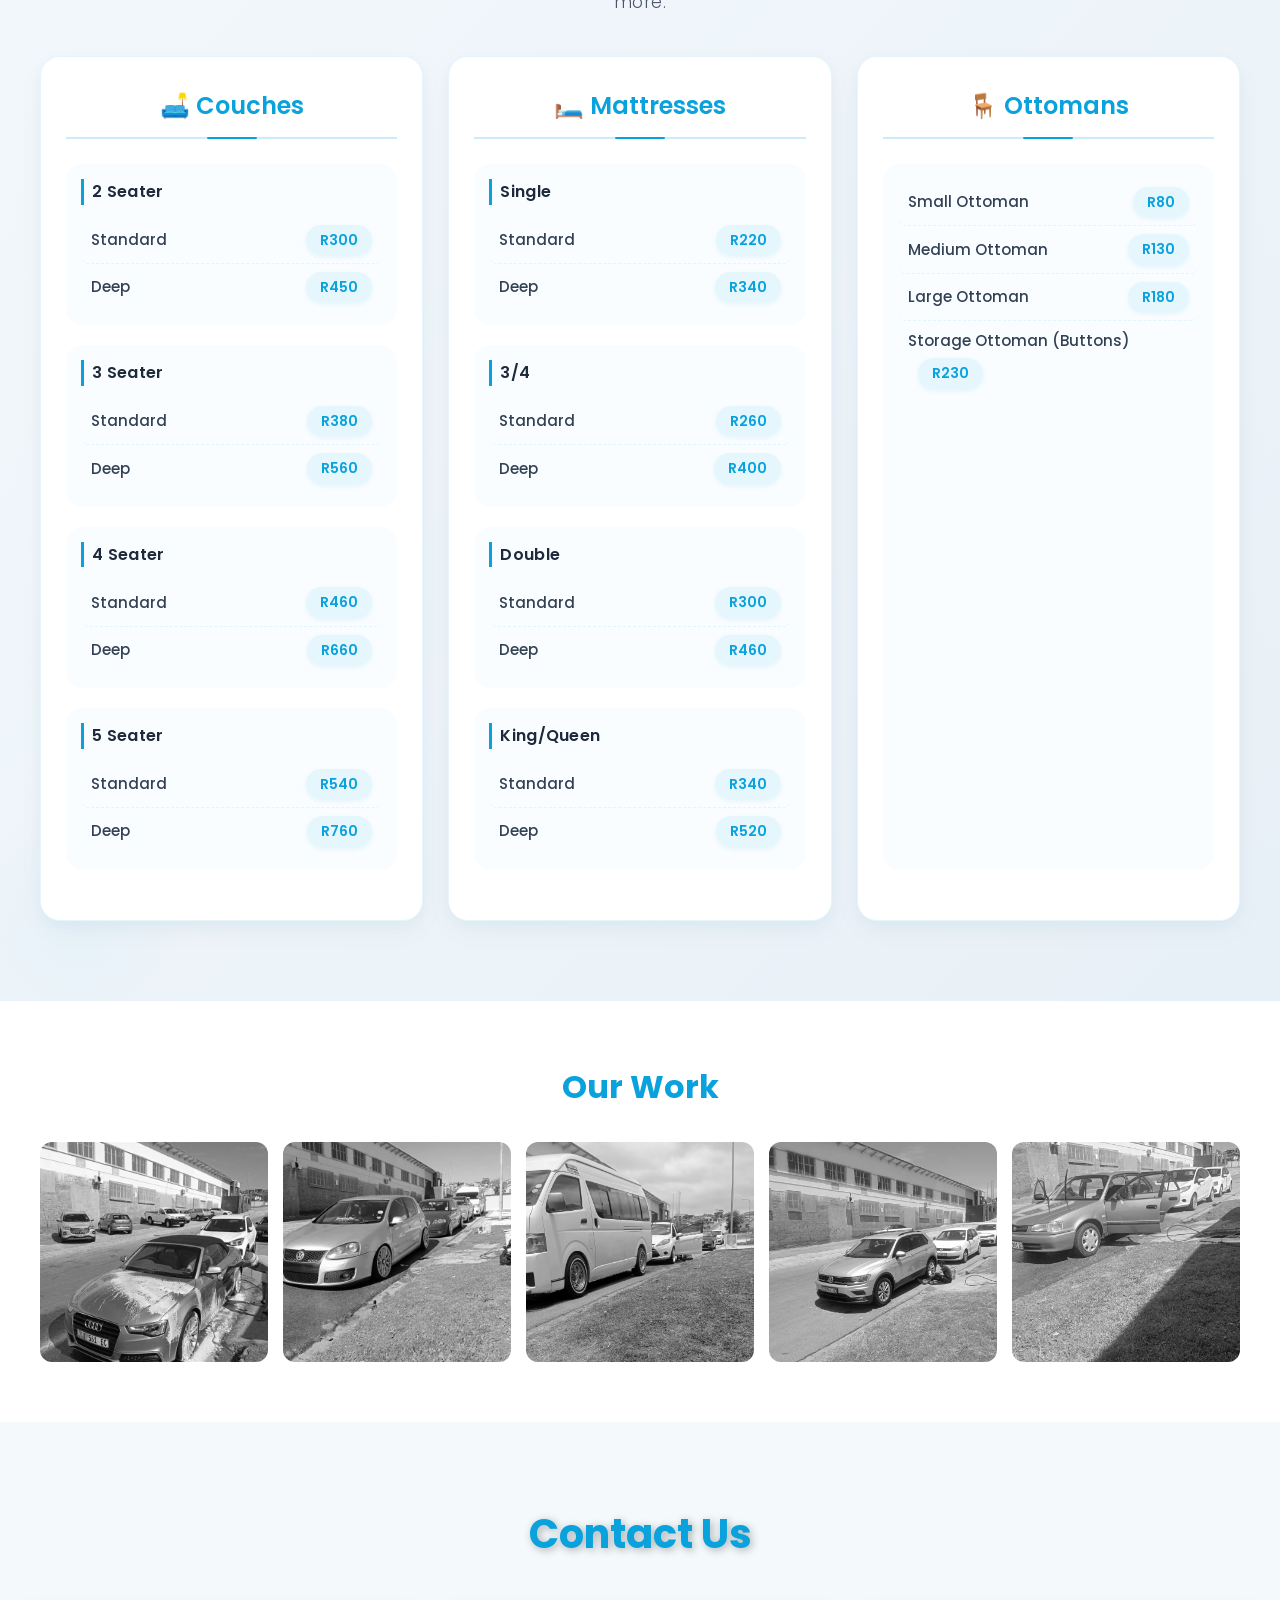
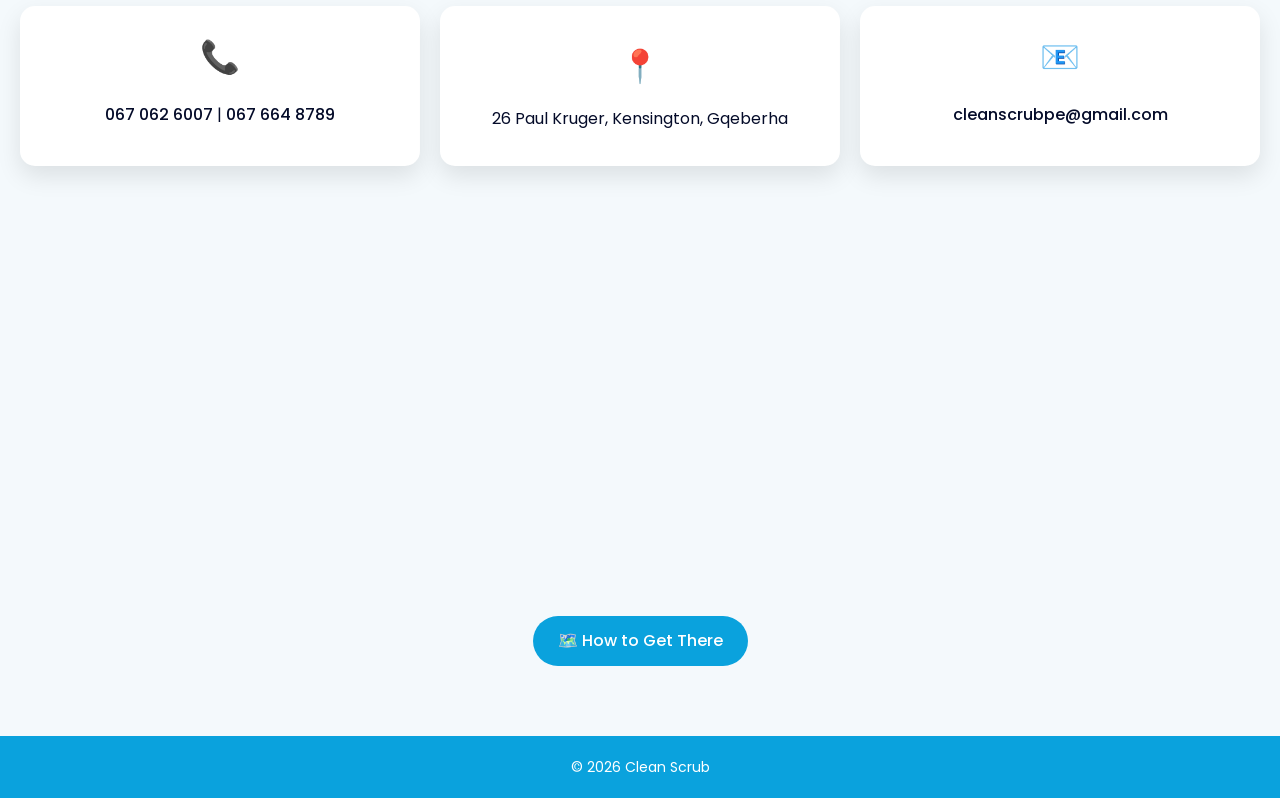
==== commit 5c6126dd: "Update index.html" ====
--- a/index.html
+++ b/index.html
@@ -288,9 +288,6 @@
     <p><strong>First-Time Special:</strong><br>
        Get 5% off your first car wash.</p>
 
-    <p><strong>Couples Special 💑:</strong><br>
-       Bring your partner’s car and <b>get 10% off</b>.</p>
-
     <button class="popup-btn" onclick="openWhatsApp()">Book Now on WhatsApp</button>
   </div>
 </div>
@@ -355,3 +352,4 @@
 </body>
 </html>
 
+
--- a/style.css
+++ b/style.css
@@ -18,6 +18,7 @@
   background: #f4f9fc;
   color: #222;
   line-height: 1.6;
+  overflow-x: hidden; /* Prevent horizontal scroll */
 }
 
 /* ========================
@@ -46,6 +47,7 @@
 
 .logo img {
   height: 40px;
+  max-width: 100%; /* Ensure logo doesn't overflow */
 }
 
 .nav a {
@@ -54,6 +56,9 @@
   margin-left: 20px;
   font-weight: 500;
   transition: color 0.3s;
+  /* Better tap target */
+  display: inline-block;
+  padding: 5px 0;
 }
 
 .nav a:hover {
@@ -78,6 +83,7 @@
 .hero h1 {
   font-size: clamp(28px, 5vw, 48px);
   margin-bottom: 15px;
+  word-wrap: break-word;
 }
 
 .hero p {
@@ -96,6 +102,9 @@
   transition: all 0.3s ease;
   /* Ensure buttons don't zoom on double-tap */
   touch-action: manipulation;
+  /* Better tap target */
+  min-width: 200px;
+  max-width: 100%;
 }
 
 .hero button:hover {
@@ -126,18 +135,21 @@
   transform: translateY(50px);
   transition: opacity 1s ease, transform 1s ease;
   position: relative;
+  width: 100%; /* Take full width on mobile */
 }
 
 .about h2 {
   font-size: 2.2rem;
   margin-bottom: 20px;
   color: #0aa2dd;
+  word-wrap: break-word;
 }
 
 .about p {
   font-size: 1.1rem;
   line-height: 1.8;
   margin-bottom: 1.5rem;
+  word-wrap: break-word;
 }
 
 .about .highlight {
@@ -157,12 +169,15 @@
 .section {
   padding: 60px 40px;
   text-align: center;
+  width: 100%;
+  overflow-x: hidden;
 }
 
 .section h2 {
   margin-bottom: 30px;
   font-size: 32px;
   color: #0aa2dd;
+  word-wrap: break-word;
 }
 
 .light {
@@ -176,6 +191,7 @@
   display: grid;
   grid-template-columns: repeat(auto-fit, minmax(220px, 1fr));
   gap: 20px;
+  width: 100%;
 }
 
 .card {
@@ -188,6 +204,9 @@
   transition: all 0.25s ease;
   text-align: center;
   position: relative;
+  height: 100%;
+  display: flex;
+  flex-direction: column;
 }
 
 .card::before {
@@ -221,11 +240,14 @@
 .card h3 {
   margin-bottom: 10px;
   font-size: 22px;
+  word-wrap: break-word;
 }
 
 .card p {
   font-size: 16px;
   color: #555;
+  word-wrap: break-word;
+  flex: 1;
 }
 
 .card span {
@@ -245,6 +267,8 @@
   list-style: none;
   text-align: left;
   font-size: 16px;
+  width: 100%;
+  padding: 0 10px;
 }
 
 .price-list li {
@@ -252,6 +276,8 @@
   justify-content: space-between;
   padding: 12px 0;
   border-bottom: 1px solid #ddd;
+  flex-wrap: wrap; /* Allow wrapping on very small screens */
+  gap: 5px;
 }
 
 .price-list li strong {
@@ -267,6 +293,7 @@
   padding: 80px 40px;
   position: relative;
   overflow: hidden;
+  width: 100%;
 }
 
 /* Decorative blue circles in background */
@@ -302,6 +329,8 @@
   font-weight: 600;
   text-shadow: 2px 2px 4px rgba(10,162,221,0.1);
   width: 100%;
+  word-wrap: break-word;
+  padding: 0 10px;
 }
 
 .upholstery h2::after {
@@ -326,6 +355,7 @@
   letter-spacing: 0.5px;
   position: relative;
   padding: 0 20px;
+  word-wrap: break-word;
 }
 
 /* Loader Container - prettier with blue */
@@ -343,6 +373,7 @@
   border: 1px solid rgba(10,162,221,0.1);
   position: relative;
   z-index: 2;
+  width: 90%; /* Responsive width */
 }
 
 .couch-wrapper {
@@ -350,6 +381,7 @@
   width: var(--couch-width);
   height: 80px;
   margin-bottom: 15px;
+  max-width: 100%;
 }
 
 .couch {
@@ -440,6 +472,7 @@
   margin: 0 auto;
   position: relative;
   z-index: 2;
+  width: 100%;
 }
 
 /* Cards - pretty blue theme */
@@ -457,6 +490,7 @@
   flex-direction: column;
   backdrop-filter: blur(5px);
   overflow: hidden;
+  width: 100%;
 }
 
 /* Blue gradient overlay on hover */
@@ -492,6 +526,7 @@
   text-align: center;
   font-weight: 600;
   position: relative;
+  word-wrap: break-word;
 }
 
 .up-card h3::after {
@@ -514,6 +549,7 @@
   border-radius: 16px;
   padding: 15px;
   transition: all 0.3s ease;
+  width: 100%;
 }
 
 .price-item:hover {
@@ -529,6 +565,7 @@
   padding-left: 8px;
   border-left: 3px solid #0aa2dd;
   letter-spacing: 0.3px;
+  word-wrap: break-word;
 }
 
 /* Price Rows */
@@ -541,6 +578,8 @@
   font-size: 15px;
   transition: all 0.2s ease;
   border-radius: 8px;
+  flex-wrap: wrap; /* Allow wrapping */
+  gap: 5px;
 }
 
 .price-row:last-child {
@@ -556,6 +595,7 @@
 .price-row strong {
   color: #334155;
   font-weight: 500;
+  word-wrap: break-word;
 }
 
 .price-row span {
@@ -568,6 +608,7 @@
   font-size: 14px;
   box-shadow: 0 2px 5px rgba(10,162,221,0.1);
   transition: all 0.3s ease;
+  white-space: nowrap; /* Keep price on one line */
 }
 
 .price-row:hover span {
@@ -582,6 +623,7 @@
 #gallery.section {
   background: #ffffff;
   padding: 60px 40px;
+  width: 100%;
 }
 
 .gallery {
@@ -589,6 +631,7 @@
   grid-template-columns: repeat(auto-fit, minmax(200px, 1fr));
   gap: 15px;
   margin-top: 30px;
+  width: 100%;
 }
 
 .gallery img {
@@ -599,6 +642,8 @@
   cursor: pointer;
   filter: grayscale(100%);
   transition: filter 0.4s ease, transform 0.3s ease;
+  /* Better tap target */
+  min-height: 150px;
 }
 
 .gallery img:hover {
@@ -617,12 +662,14 @@
   padding: 80px 20px 40px 20px;
   color: #040b29;
   text-align: center;
+  width: 100%;
 }
 
 .contact h2 {
   font-size: 2.5rem;
   margin-bottom: 40px;
   text-shadow: 2px 2px 8px rgba(0,0,0,0.3);
+  word-wrap: break-word;
 }
 
 .contact-cards {
@@ -631,6 +678,7 @@
   gap: 20px;
   justify-content: center;
   margin-bottom: 30px;
+  width: 100%;
 }
 
 .contact-card {
@@ -640,6 +688,10 @@
   box-shadow: 0 10px 25px rgba(0,0,0,0.1);
   transition: all 0.3s ease;
   text-align: center;
+  height: 100%;
+  display: flex;
+  flex-direction: column;
+  justify-content: center;
 }
 
 .contact-card:hover {
@@ -658,16 +710,24 @@
   text-decoration: none;
   font-weight: 500;
   transition: color 0.3s ease;
+  word-wrap: break-word;
+  display: inline-block;
+  padding: 5px 0;
 }
 
 .contact-card a:hover {
   color: #0aa2dd;
+}
+
+.contact-card p {
+  word-wrap: break-word;
 }
 
 .directions-btn-container {
   margin-top: 15px;
   margin-bottom: 30px;
   text-align: center;
+  width: 100%;
 }
 
 .directions-btn {
@@ -682,11 +742,28 @@
   transition: background 0.3s ease, transform 0.2s ease;
   /* Prevent zoom on double-tap */
   touch-action: manipulation;
+  /* Better tap target */
+  min-width: 200px;
+  max-width: 90%;
 }
 
 .directions-btn:hover {
   background: #0088bb;
   transform: scale(1.05);
+}
+
+.map-container {
+  width: 100%;
+  overflow: hidden;
+  border-radius: 15px;
+  margin-bottom: 20px;
+}
+
+.map-container iframe {
+  width: 100%;
+  height: 400px;
+  border: 0;
+  display: block;
 }
 
 /* ========================
@@ -698,6 +775,7 @@
   text-align: center;
   padding: 20px;
   font-size: 14px;
+  width: 100%;
 }
 
 /* ========================
@@ -717,6 +795,13 @@
   transition: transform 0.3s ease, box-shadow 0.3s ease;
   /* Prevent zoom on double-tap */
   touch-action: manipulation;
+  /* Better tap target */
+  width: 60px;
+  height: 60px;
+  display: flex;
+  align-items: center;
+  justify-content: center;
+  z-index: 999;
 }
 
 .whatsapp-float:hover {
@@ -745,6 +830,7 @@
   font-size: 20px;
   animation: fall linear forwards;
   opacity: 0.8;
+  pointer-events: none;
 }
 
 @keyframes fall {
@@ -772,6 +858,7 @@
   pointer-events: none;
   transition: opacity 0.4s ease;
   z-index: 2000;
+  padding: 15px; /* Add padding for mobile */
 }
 
 .popup-overlay.show {
@@ -789,6 +876,8 @@
   text-align: center;
   transform: scale(0.8);
   transition: transform 0.4s ease;
+  max-height: 90vh;
+  overflow-y: auto; /* Allow scrolling if content is long */
 }
 
 .popup-overlay.show .popup {
@@ -798,11 +887,14 @@
 .popup h2 {
   color: #0aa2dd;
   margin-bottom: 10px;
+  word-wrap: break-word;
+  padding-right: 20px; /* Make room for close button */
 }
 
 .popup p {
   margin-bottom: 20px;
   color: #555;
+  word-wrap: break-word;
 }
 
 .popup-btn {
@@ -815,6 +907,9 @@
   cursor: pointer;
   /* Prevent zoom on double-tap */
   touch-action: manipulation;
+  width: 100%;
+  max-width: 250px;
+  margin: 0 auto;
 }
 
 .popup-btn:hover {
@@ -831,11 +926,38 @@
   cursor: pointer;
   /* Prevent zoom on double-tap */
   touch-action: manipulation;
+  width: 40px;
+  height: 40px;
+  display: flex;
+  align-items: center;
+  justify-content: center;
+  z-index: 10;
 }
 
 /* ========================
-   RESPONSIVE DESIGN
+   ENHANCED MOBILE RESPONSIVENESS
    ======================== */
+
+/* Large Tablets */
+@media (max-width: 1024px) {
+  .section {
+    padding: 50px 30px;
+  }
+  
+  .upholstery-grid {
+    gap: 20px;
+  }
+  
+  .up-card {
+    padding: 25px 20px;
+  }
+  
+  .up-card h3 {
+    font-size: 22px;
+  }
+}
+
+/* Tablets */
 @media (max-width: 900px) {
   .upholstery {
     padding: 60px 30px;
@@ -866,38 +988,136 @@
   .price-row span {
     padding: 3px 12px;
   }
-}
-
+  
+  .gallery {
+    grid-template-columns: repeat(3, 1fr);
+  }
+}
+
+/* Small Tablets / Large Phones */
 @media (max-width: 768px) {
   .header {
     flex-direction: column;
-    padding: 10px 20px;
+    padding: 15px;
+  }
+
+  .logo {
+    margin-bottom: 10px;
+    font-size: 18px;
+  }
+  
+  .logo img {
+    height: 35px;
+  }
+
+  .nav {
+    display: flex;
+    flex-wrap: wrap;
+    justify-content: center;
+    gap: 8px;
+    width: 100%;
   }
 
   .nav a {
-    margin-left: 0;
-    margin-top: 10px;
+    margin: 0 5px;
+    padding: 8px 12px;
+    font-size: 14px;
+    background: rgba(255,255,255,0.1);
+    border-radius: 20px;
   }
 
   .section {
     padding: 40px 20px;
   }
-}
-
+  
+  .section h2 {
+    font-size: 28px;
+  }
+  
+  .hero {
+    min-height: 500px;
+  }
+  
+  .hero h1 {
+    font-size: 32px;
+  }
+  
+  .hero p {
+    font-size: 16px;
+  }
+  
+  .hero button {
+    padding: 15px 30px;
+    min-width: 220px;
+  }
+  
+  .about-content {
+    padding: 30px 20px;
+  }
+  
+  .about h2 {
+    font-size: 28px;
+  }
+  
+  .about p {
+    font-size: 16px;
+  }
+  
+  .cards {
+    gap: 15px;
+  }
+  
+  .gallery {
+    grid-template-columns: repeat(2, 1fr);
+    gap: 10px;
+  }
+  
+  .gallery img {
+    height: 180px;
+  }
+  
+  .contact h2 {
+    font-size: 32px;
+  }
+  
+  .contact-cards {
+    grid-template-columns: 1fr;
+    max-width: 400px;
+    margin-left: auto;
+    margin-right: auto;
+  }
+  
+  .map-container iframe {
+    height: 350px;
+  }
+  
+  .whatsapp-float {
+    width: 55px;
+    height: 55px;
+    font-size: 24px;
+    bottom: 15px;
+    right: 15px;
+  }
+}
+
+/* Mobile Phones */
 @media (max-width: 600px) {
   .upholstery {
-    padding: 40px 20px;
+    padding: 40px 15px;
+  }
+  
+  .upholstery h2 {
+    font-size: 28px;
   }
   
   .upholstery-grid {
     grid-template-columns: 1fr;
     gap: 20px;
-    max-width: 400px;
-    margin: 0 auto;
+    max-width: 100%;
   }
   
   .up-card {
-    padding: 25px 20px;
+    padding: 20px 15px;
     width: 100%;
   }
   
@@ -917,6 +1137,8 @@
   
   .price-row span {
     padding: 4px 12px;
+    font-size: 14px;
+    white-space: nowrap;
   }
   
   .loader-container {
@@ -927,11 +1149,22 @@
   .couch-wrapper {
     transform: scale(0.9);
   }
-}
-
+  
+  .price-list {
+    font-size: 15px;
+  }
+  
+  .price-list li {
+    padding: 10px 0;
+  }
+}
+
+/* Small Mobile Phones */
 @media (max-width: 480px) {
   .hero {
-    height: 70vh;
+    height: auto;
+    min-height: 450px;
+    padding: 60px 15px;
   }
 
   .hero h1 {
@@ -940,30 +1173,182 @@
 
   .hero p {
     font-size: 14px;
-  }
-}
-
+    margin-bottom: 20px;
+  }
+  
+  .hero button {
+    padding: 14px 25px;
+    min-width: 200px;
+    font-size: 15px;
+  }
+  
+  .section {
+    padding: 30px 15px;
+  }
+  
+  .section h2 {
+    font-size: 24px;
+    margin-bottom: 20px;
+  }
+  
+  .about {
+    padding: 50px 15px;
+  }
+  
+  .about-content {
+    padding: 25px 15px;
+  }
+  
+  .about h2 {
+    font-size: 24px;
+  }
+  
+  .about p {
+    font-size: 15px;
+    line-height: 1.6;
+  }
+  
+  .cards {
+    grid-template-columns: 1fr;
+  }
+  
+  .card {
+    padding: 20px;
+  }
+  
+  .card h3 {
+    font-size: 20px;
+  }
+  
+  .gallery {
+    grid-template-columns: 1fr;
+  }
+  
+  .gallery img {
+    height: 200px;
+  }
+  
+  .contact {
+    padding: 50px 15px 30px;
+  }
+  
+  .contact h2 {
+    font-size: 28px;
+    margin-bottom: 30px;
+  }
+  
+  .contact-card {
+    padding: 20px;
+  }
+  
+  .map-container iframe {
+    height: 300px;
+  }
+  
+  .directions-btn {
+    padding: 14px 20px;
+    font-size: 15px;
+    width: 90%;
+    max-width: 280px;
+  }
+  
+  .popup {
+    padding: 25px 20px;
+  }
+  
+  .popup h2 {
+    font-size: 22px;
+  }
+  
+  .popup p {
+    font-size: 14px;
+  }
+  
+  .popup-btn {
+    padding: 12px 20px;
+    font-size: 14px;
+  }
+  
+  footer {
+    padding: 15px;
+    font-size: 12px;
+  }
+}
+
+/* Very Small Mobile Phones */
 @media (max-width: 380px) {
   .upholstery {
-    padding: 30px 15px;
+    padding: 30px 12px;
+  }
+  
+  .upholstery h2 {
+    font-size: 24px;
   }
   
   .up-card {
-    padding: 20px 15px;
+    padding: 20px 12px;
+  }
+  
+  .up-card h3 {
+    font-size: 20px;
   }
   
   .price-row {
     font-size: 14px;
     padding: 8px 5px;
+    flex-direction: column;
+    align-items: flex-start;
+    gap: 5px;
   }
   
   .price-row span {
-    margin-left: 5px;
+    margin-left: 0;
     padding: 3px 10px;
+    font-size: 13px;
+    align-self: flex-end;
   }
   
   .upholstery h2 {
     font-size: 28px;
+  }
+  
+  .nav a {
+    font-size: 12px;
+    padding: 6px 8px;
+  }
+  
+  .hero h1 {
+    font-size: 24px;
+  }
+  
+  .hero button {
+    min-width: 180px;
+    padding: 12px 20px;
+  }
+  
+  .gallery img {
+    height: 160px;
+  }
+  
+  .whatsapp-float {
+    width: 50px;
+    height: 50px;
+    font-size: 22px;
+    bottom: 12px;
+    right: 12px;
+  }
+}
+
+/* Fix for very small devices in landscape */
+@media (max-height: 500px) and (orientation: landscape) {
+  .hero {
+    min-height: 350px;
+    height: auto;
+    padding: 40px 15px;
+  }
+  
+  .popup {
+    max-height: 85vh;
   }
 }
 
@@ -973,3 +1358,33 @@
   --clean-color: #0aa2dd;
   --dirty-color: #bdc3c7;
 }
+
+/* Ensure images don't overflow */
+img {
+  max-width: 100%;
+  height: auto;
+}
+
+/* Improve touch targets for all interactive elements */
+button, 
+a, 
+.nav a, 
+.card, 
+.gallery img, 
+.popup-btn, 
+.close-btn, 
+.whatsapp-float, 
+.directions-btn {
+  min-height: 44px; /* Apple's recommended minimum tap target size */
+  min-width: 44px;
+}
+
+/* Fix for iOS tap highlight */
+* {
+  -webkit-tap-highlight-color: rgba(10, 162, 221, 0.2);
+}
+
+/* Prevent text size adjustment on orientation change */
+html {
+  -webkit-text-size-adjust: 100%;
+}
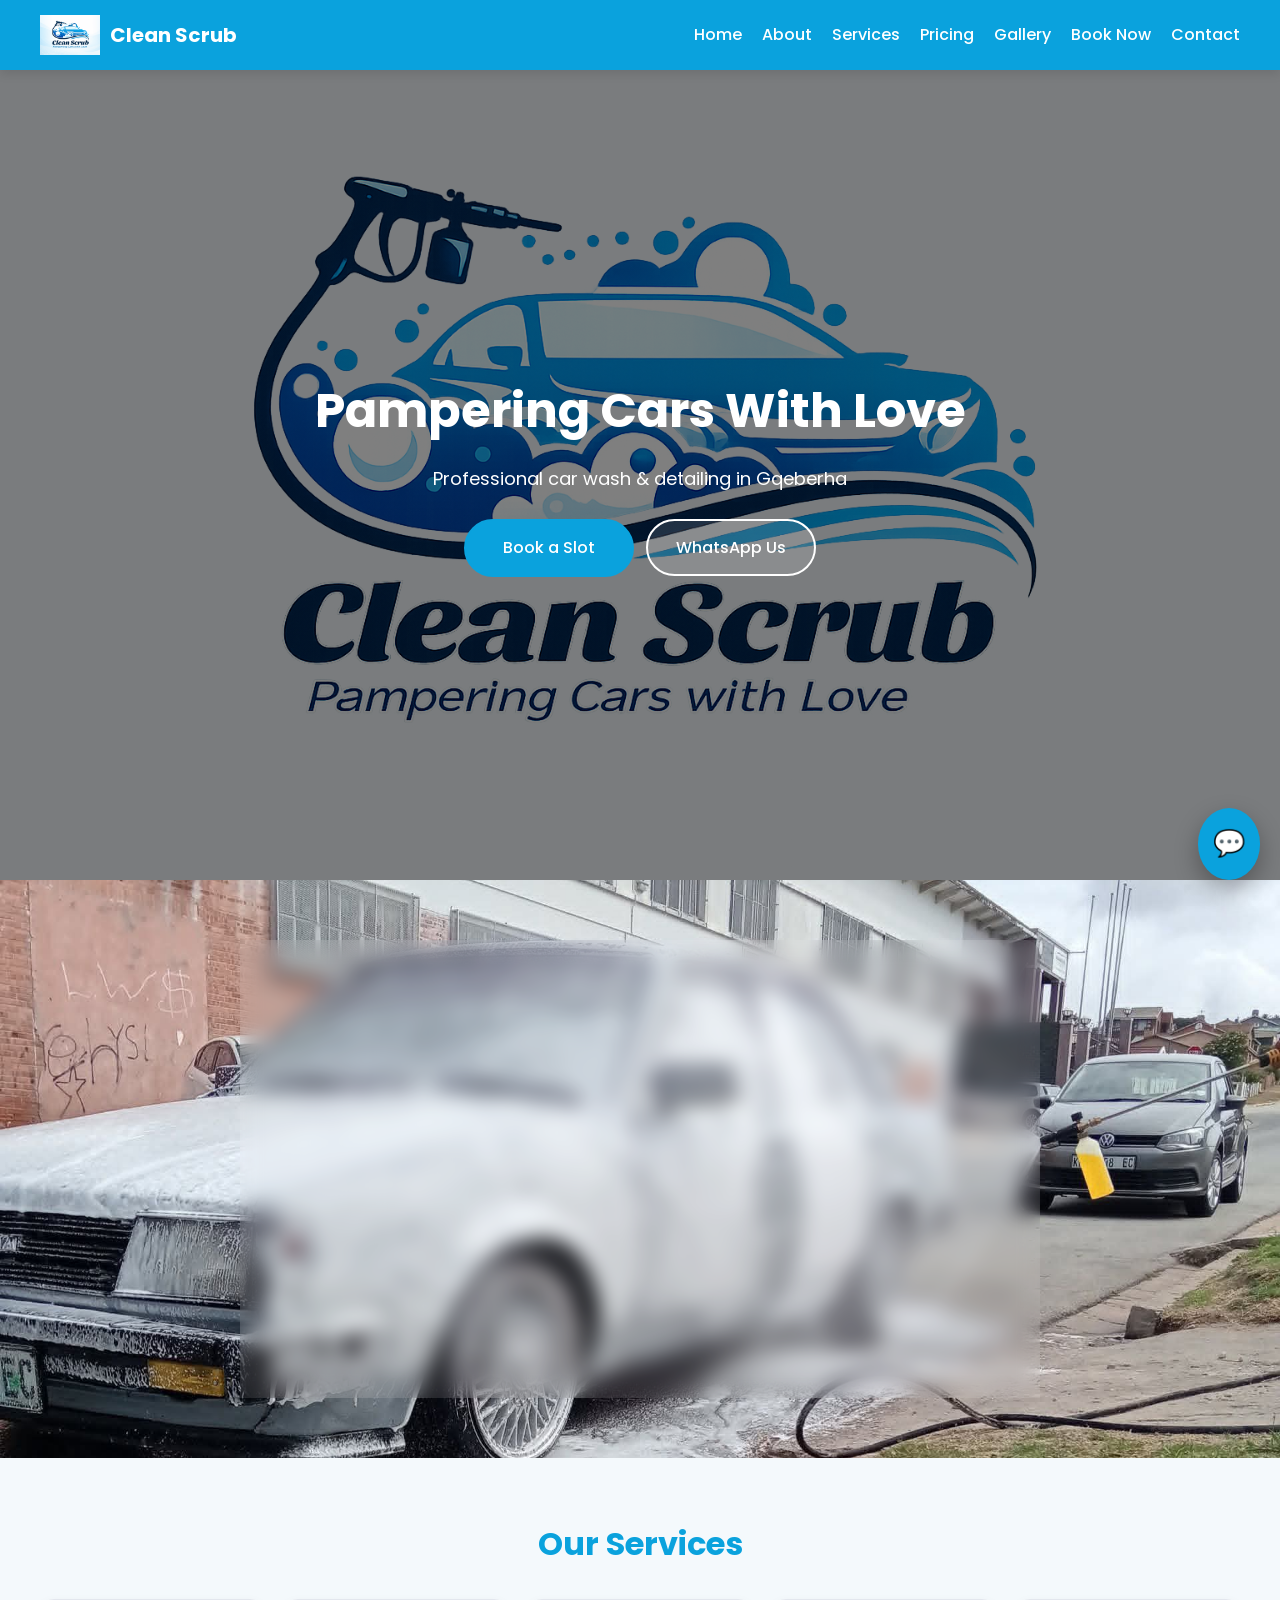
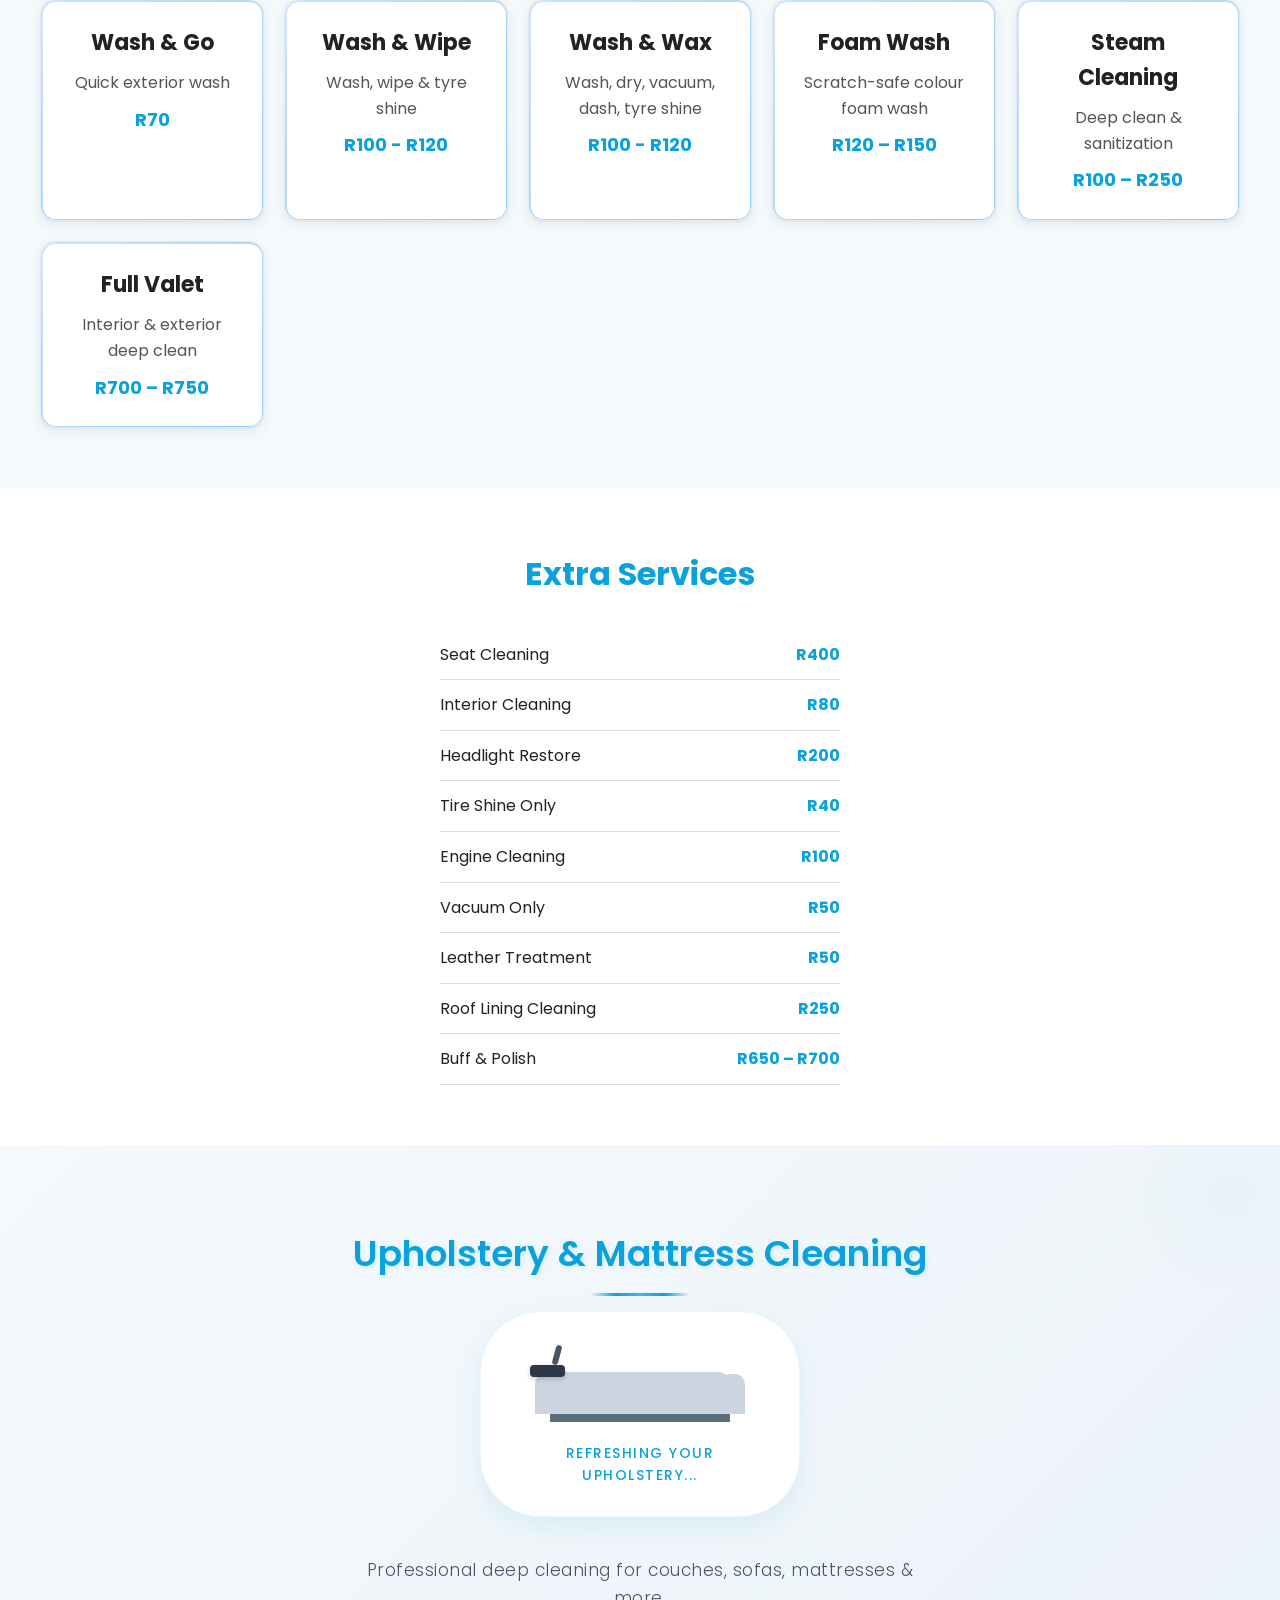
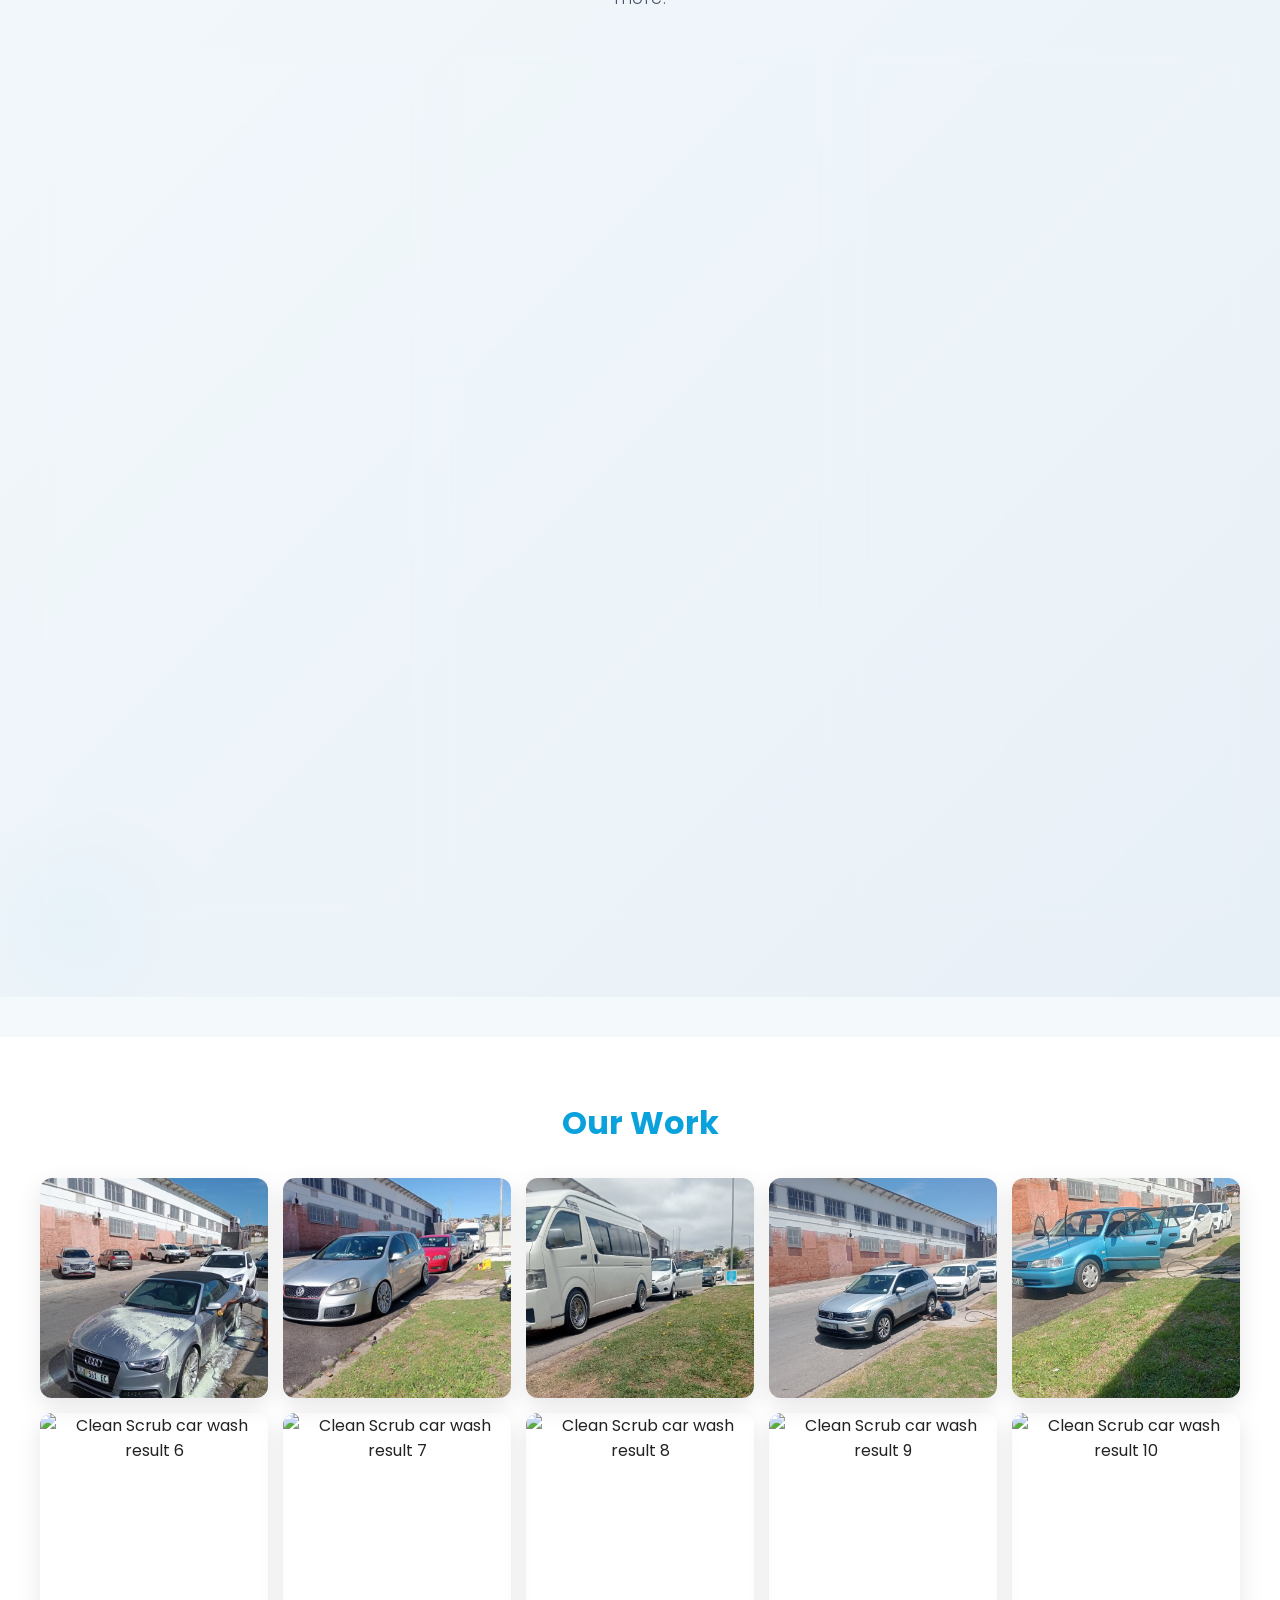
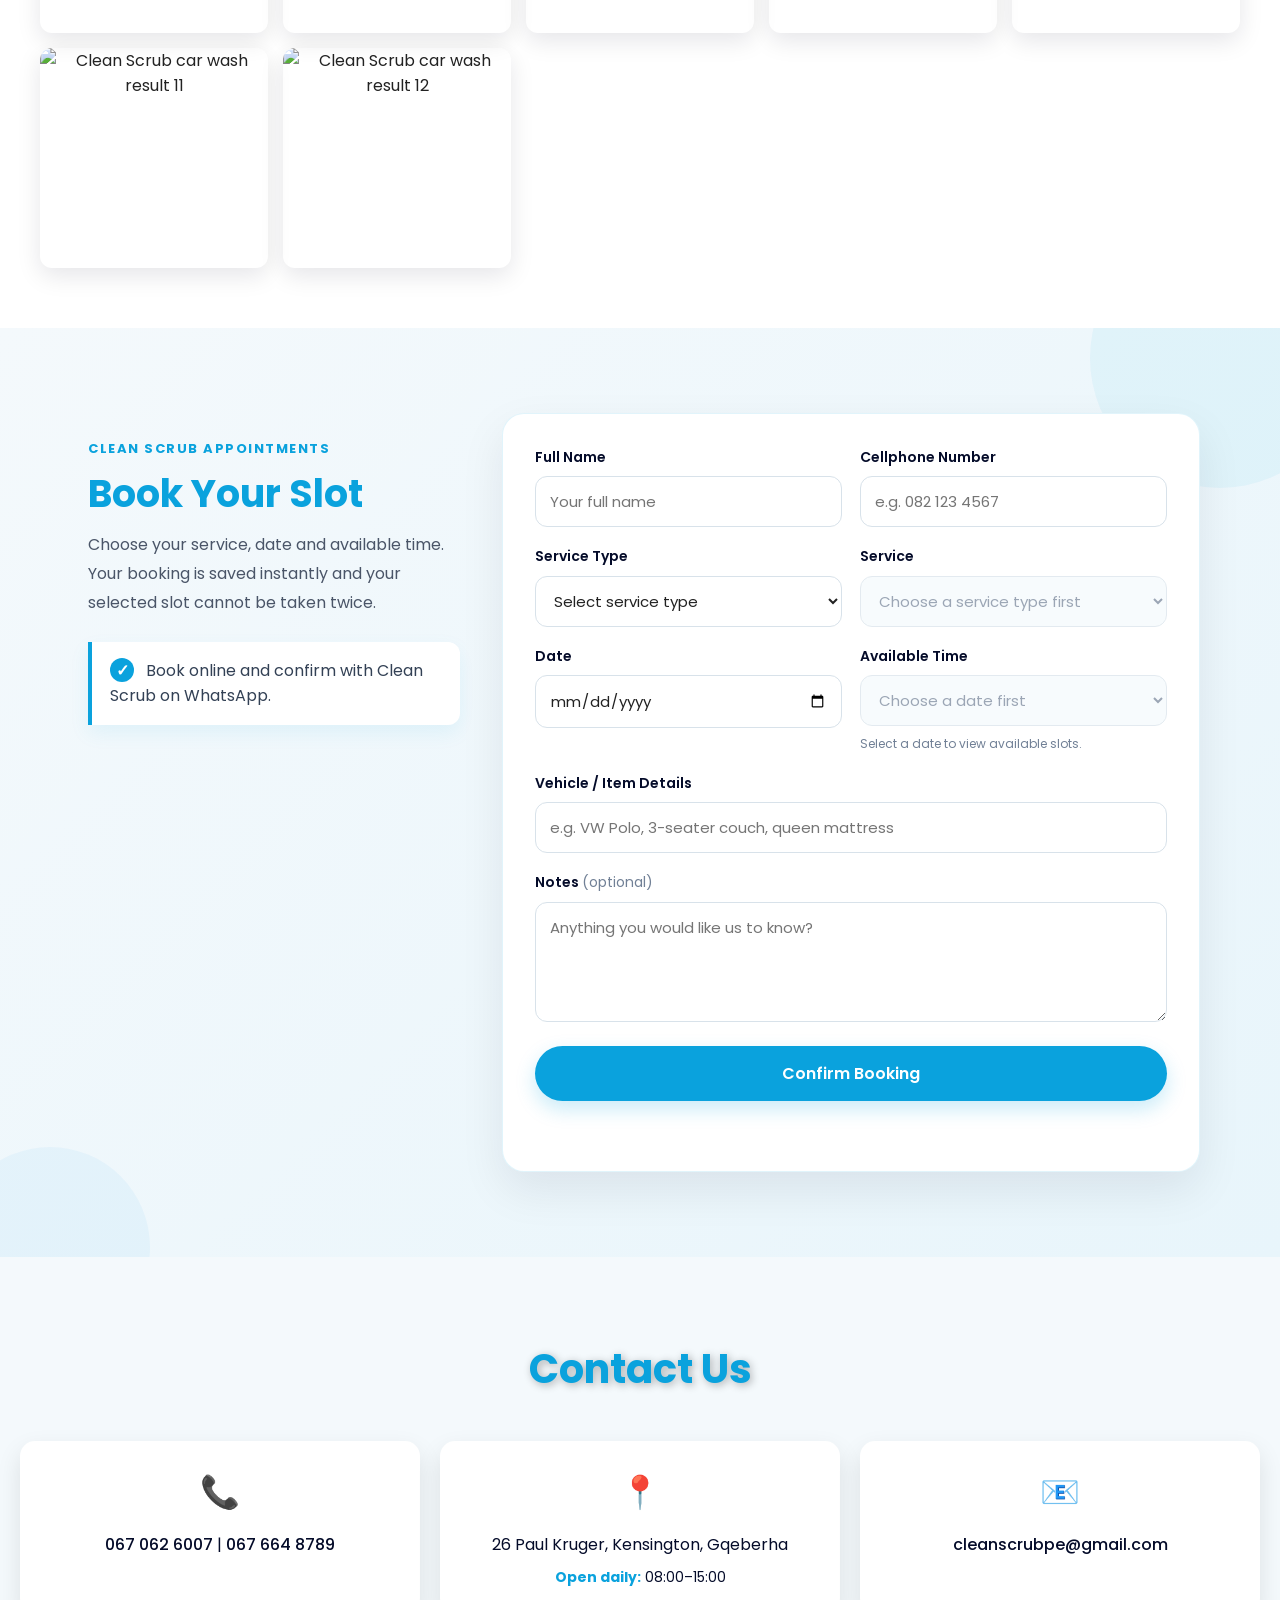
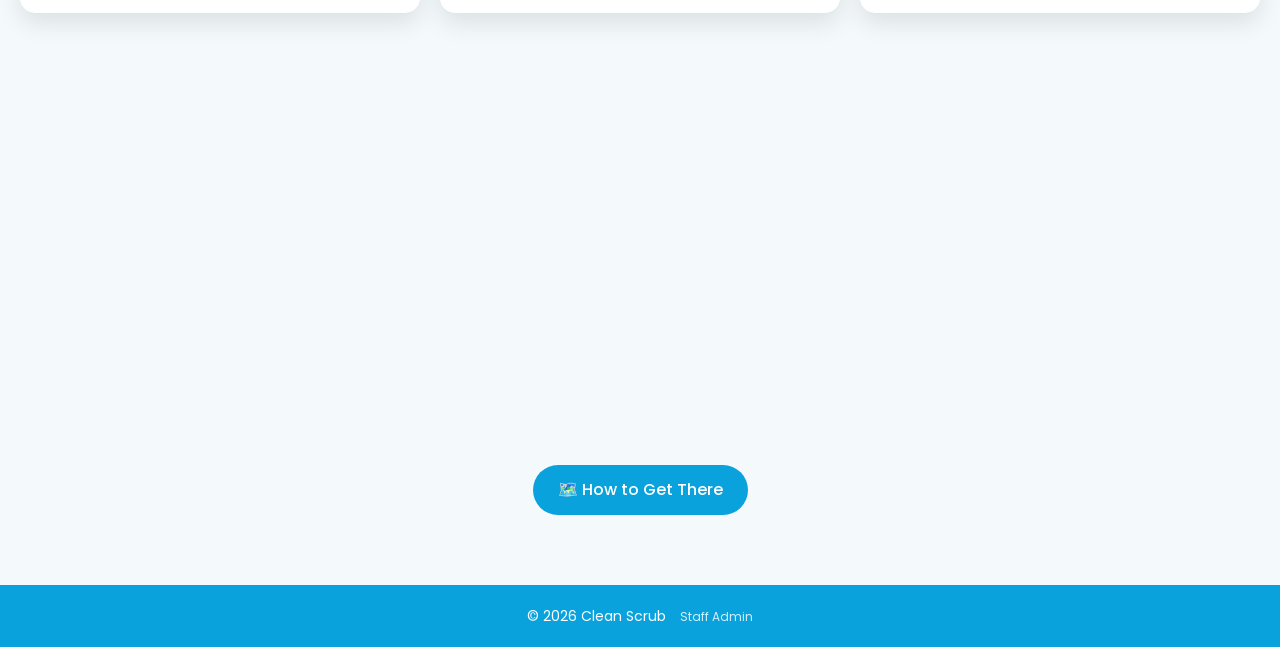
==== commit 04d7a786: "Add files via upload" ====
--- a/index.html
+++ b/index.html
@@ -1,355 +1,465 @@
-<!DOCTYPE html>
-<html lang="en">
-<head>
-  <meta charset="UTF-8" />
-  <meta name="viewport" content="width=device-width, initial-scale=1.0"/>
-  <title>Clean Scrub | Car Wash</title>
-
-  <!-- Google Font -->
-  <link href="https://fonts.googleapis.com/css2?family=Poppins:wght@300;500;700&display=swap" rel="stylesheet">
-
-  <!-- CSS -->
-  <link rel="stylesheet" href="style.css">
-</head>
-<body>
-
-<!-- HEADER -->
-<header class="header">
-  <div class="logo">
-    <img src="logo.png" alt="Clean Scrub Logo">
-    <span>Clean Scrub</span>
-  </div>
-
-  <nav class="nav">
-    <a href="#home">Home</a>
-    <a href="#about">About</a>
-    <a href="#services">Services</a>
-    <a href="#pricing">Pricing</a>
-    <a href="#contact">Contact</a>
-  </nav>
-</header>
-
-<!-- HERO -->
-<section id="home" class="hero">
-  <div class="hero-content">
-    <h1>Pampering Cars With Love</h1>
-    <p>Professional car wash & detailing in Gqeberha</p>
-    <button onclick="openWhatsApp()">Book on WhatsApp</button>
-  </div>
-</section>
-
-<!-- ABOUT -->
-<section id="about" class="section about">
-  <div class="about-content blur-bg animate">
-    <h2>About Clean Scrub</h2>
-    <p>
-      Clean Scrub is a proudly local car wash in Gqeberha, dedicated to keeping
-      your vehicle looking its absolute best. We believe a clean car is more
-      than just appearance—it's about care, pride, and attention to detail.
-    </p>
-
-    <p>
-      Our trained team uses safe, high-quality products and proven techniques
-      to protect your paintwork while delivering a spotless finish every time.
-      From quick washes to full valet services, we treat every vehicle as if it
-      were our own.
-    </p>
-
-    <p class="highlight">
-      At Clean Scrub, we don’t just wash cars—we pamper them with love.
-    </p>
-  </div>
-</section>
-
-<!-- SERVICES -->
-<section id="services" class="section">
-  <h2>Our Services</h2>
-  <div class="cards">
-    <div class="card">
-      <h3>Wash & Go</h3>
-      <p>Quick exterior wash</p>
-      <span>R70</span>
-    </div>
-    <div class="card">
-      <h3>Wash & Wipe</h3>
-      <p>Wash, wipe & tyre shine</p>
-      <span>R100 - R120</span>
-    </div>
-    <div class="card">
-      <h3>Wash & Wax</h3>
-      <p>Wash, dry, vacuum, dash, tyre shine</p>
-      <span>R100 - R120</span>
-    </div>
-    <div class="card">
-      <h3>Foam Wash</h3>
-      <p>Scratch-safe colour foam wash</p>
-      <span>R120 – R150</span>
-    </div>
-    <div class="card">
-      <h3>Steam Cleaning</h3>
-      <p>Deep clean & sanitization</p>
-      <span>R100 – R250</span>
-    </div>
-    <div class="card">
-      <h3>Full Valet</h3>
-      <p>Interior & exterior deep clean</p>
-      <span>R700 – R750</span>
-    </div>
-  </div>
-</section>
-
-<!-- PRICING -->
-<section id="pricing" class="section light">
-  <h2>Extra Services</h2>
-  <ul class="price-list">
-    <li>Seat Cleaning <strong>R400</strong></li>
-    <li>Interior Cleaning <strong>R80</strong></li>
-    <li>Headlight Restore <strong>R200</strong></li>
-    <li>Tire Shine Only <strong>R40</strong></li>
-    <li>Engine Cleaning <strong>R100</strong></li>
-    <li>Vacuum Only <strong>R50</strong></li>
-    <li>Leather Treatment <strong>R50</strong></li>
-    <li>Roof Lining Cleaning <strong>R250</strong></li>
-    <li>Buff & Polish <strong>R650 – R700</strong></li>
-  </ul>
-</section>
-
-<!-- UPHOLSTERY CLEANING -->
-<section id="upholstery" class="section upholstery">
-  <h2>Upholstery & Mattress Cleaning</h2>
-  
-  <div class="loader-container">
-    <div class="couch-wrapper">
-      <div class="couch dirty"></div>
-      <div class="couch clean"></div>
-      <div class="vacuum-nozzle">
-        <div class="hose"></div>
-      </div>
-    </div>
-    <p class="loading-text">Refreshing your upholstery...</p>
-  </div>
-  
-  <p class="section-subtitle">
-    Professional deep cleaning for couches, sofas, mattresses & more.
-  </p>
-
-  <div class="upholstery-grid">
-
-    <!-- COUCHES CARD -->
-    <div class="up-card">
-      <h3>🛋️ Couches</h3>
-      
-      <div class="price-item">
-        <div class="item-title">2 Seater</div>
-        <div class="price-row">
-          <strong>Standard</strong>
-          <span>R300</span>
-        </div>
-        <div class="price-row">
-          <strong>Deep</strong>
-          <span>R450</span>
-        </div>
-      </div>
-
-      <div class="price-item">
-        <div class="item-title">3 Seater</div>
-        <div class="price-row">
-          <strong>Standard</strong>
-          <span>R380</span>
-        </div>
-        <div class="price-row">
-          <strong>Deep</strong>
-          <span>R560</span>
-        </div>
-      </div>
-
-      <div class="price-item">
-        <div class="item-title">4 Seater</div>
-        <div class="price-row">
-          <strong>Standard</strong>
-          <span>R460</span>
-        </div>
-        <div class="price-row">
-          <strong>Deep</strong>
-          <span>R660</span>
-        </div>
-      </div>
-
-      <div class="price-item">
-        <div class="item-title">5 Seater</div>
-        <div class="price-row">
-          <strong>Standard</strong>
-          <span>R540</span>
-        </div>
-        <div class="price-row">
-          <strong>Deep</strong>
-          <span>R760</span>
-        </div>
-      </div>
-    </div>
-
-    <!-- MATTRESS CARD -->
-    <div class="up-card">
-      <h3>🛏️ Mattresses</h3>
-
-      <div class="price-item">
-        <div class="item-title">Single</div>
-        <div class="price-row">
-          <strong>Standard</strong>
-          <span>R220</span>
-        </div>
-        <div class="price-row">
-          <strong>Deep</strong>
-          <span>R340</span>
-        </div>
-      </div>
-
-      <div class="price-item">
-        <div class="item-title">3/4</div>
-        <div class="price-row">
-          <strong>Standard</strong>
-          <span>R260</span>
-        </div>
-        <div class="price-row">
-          <strong>Deep</strong>
-          <span>R400</span>
-        </div>
-      </div>
-
-      <div class="price-item">
-        <div class="item-title">Double</div>
-        <div class="price-row">
-          <strong>Standard</strong>
-          <span>R300</span>
-        </div>
-        <div class="price-row">
-          <strong>Deep</strong>
-          <span>R460</span>
-        </div>
-      </div>
-
-      <div class="price-item">
-        <div class="item-title">King/Queen</div>
-        <div class="price-row">
-          <strong>Standard</strong>
-          <span>R340</span>
-        </div>
-        <div class="price-row">
-          <strong>Deep</strong>
-          <span>R520</span>
-        </div>
-      </div>
-    </div>
-
-   <!-- OTTOMANS CARD -->
-<div class="up-card">
-  <h3>🪑 Ottomans</h3>
-
-  <div class="price-item">
-    <div class="price-row">
-      <strong>Small Ottoman</strong>
-      <span>R80</span>
-    </div>
-    <div class="price-row">
-      <strong>Medium Ottoman</strong>
-      <span>R130</span>
-    </div>
-    <div class="price-row">
-      <strong>Large Ottoman</strong>
-      <span>R180</span>
-    </div>
-    <div class="price-row">
-      <strong>Storage Ottoman (Buttons)</strong>
-      <span>R230</span>
-    </div>
-  </div>
-</div>
-
-  </div>
-</section>
-<!-- GALLERY -->
-<section id="gallery" class="section">
-  <h2>Our Work</h2>
-  <div class="gallery">
-    <img src="Media (15).jfif" alt="Car Wash 1" onclick="toggleColor(this)">
-    <img src="Media (16).jfif" alt="Car Wash 2" onclick="toggleColor(this)">
-    <img src="Media (17).jfif" alt="Car Wash 3" onclick="toggleColor(this)">
-    <img src="Media (18).jfif" alt="Car Wash 4" onclick="toggleColor(this)">
-    <img src="Media (19).jfif" alt="Car Wash 5" onclick="toggleColor(this)">
-  </div>
-</section>
-
-<!-- POPUP MODAL -->
-<div class="popup-overlay couples-popup" id="popup">
-  <div class="popup">
-    <button class="close-btn" onclick="closePopup()">×</button>
-    <h2>Special Offers</h2>
-
-    <p><strong>First-Time Special:</strong><br>
-       Get 5% off your first car wash.</p>
-
-    <button class="popup-btn" onclick="openWhatsApp()">Book Now on WhatsApp</button>
-  </div>
-</div>
-
-
-<!-- CONTACT -->
-<section id="contact" class="section contact">
-  <h2>Contact Us</h2>
-  <div class="contact-cards">
-    <div class="contact-card">
-      <div class="icon">📞</div>
-      <p><a href="tel:+27670626007">067 062 6007</a> | <a href="tel:+27676648789">067 664 8789</a></p>
-    </div>
-    <div class="contact-card">
-      <div class="icon">📍</div>
-      <p>26 Paul Kruger, Kensington, Gqeberha</p>
-      
-    </div>
-    <div class="contact-card">
-      <div class="icon">📧</div>
-      <p><a href="mailto:cleanscrubpe@gmail.com">cleanscrubpe@gmail.com</a></p>
-    </div>
-  </div>
-
-  <!-- GOOGLE MAPS EMBED -->
-  <div class="map-container">
-    <iframe
-      src="https://www.google.com/maps/embed?pb=!1m18!1m12!1m3!1d3303.123456789!2d25.602123!3d-33.958123!2m3!1f0!2f0!3f0!3m2!1i1024!2i768!4f13.1!3m3!1m2!1s0x1e7e7e7e7e7e7e7e%3A0x123456789abcdef!2s26+Paul+Kruger,+Kensington,+Gqeberha!5e0!3m2!1sen!2sza!4v1705000000000!5m2!1sen!2sza"
-      width="100%"
-      height="400"
-      style="border:0;"
-      allowfullscreen=""
-      loading="lazy"
-      referrerpolicy="no-referrer-when-downgrade">
-    </iframe>
-  </div>
-
-  <!-- GET DIRECTIONS BUTTON -->
-  <div class="directions-btn-container">
-    <a 
-      href="https://www.google.com/maps/dir/?api=1&destination=26+Paul+Kruger,+Kensington,+Gqeberha" 
-      target="_blank" 
-      rel="noopener noreferrer"
-      class="directions-btn">
-      🗺️ How to Get There
-    </a>
-  </div>
-</section>
-
-<!-- FOOTER -->
-<footer>
-  <p>© 2026 Clean Scrub</p>
-</footer>
-
-<!-- FLOATING WHATSAPP -->
-<a class="whatsapp-float" href="https://wa.me/27670626007" target="_blank" rel="noopener noreferrer">💬</a>
-
-<!-- JS -->
- <div class="hearts-container" id="hearts"></div>
-
-<script src="script.js"></script>
-</body>
-</html>
-
-
+<!DOCTYPE html>
+<html lang="en">
+<head>
+  <meta charset="UTF-8" />
+  <meta name="viewport" content="width=device-width, initial-scale=1, viewport-fit=cover">
+  <title>Clean Scrub | Car Wash</title>
+
+  <!-- Google Font -->
+  <link href="https://fonts.googleapis.com/css2?family=Poppins:wght@300;500;700&display=swap" rel="stylesheet">
+
+  <!-- CSS -->
+  <link rel="stylesheet" href="style.css">
+</head>
+<body>
+
+<!-- HEADER -->
+<header class="header">
+  <div class="logo">
+    <img src="logo.png" alt="Clean Scrub Logo">
+    <span>Clean Scrub</span>
+  </div>
+
+  <nav class="nav">
+    <a href="#home">Home</a>
+    <a href="#about">About</a>
+    <a href="#services">Services</a>
+    <a href="#pricing">Pricing</a>
+    <a href="#gallery">Gallery</a>
+    <a href="#booking">Book Now</a>
+    <a href="#contact">Contact</a>
+  </nav>
+</header>
+
+<!-- HERO -->
+<section id="home" class="hero">
+  <div class="hero-content">
+    <h1>Pampering Cars With Love</h1>
+    <p>Professional car wash & detailing in Gqeberha</p>
+    <div class="hero-actions">
+      <a href="#booking" class="hero-btn primary-btn">Book a Slot</a>
+      <button class="hero-btn secondary-btn" onclick="openWhatsApp()">WhatsApp Us</button>
+    </div>
+  </div>
+</section>
+
+<!-- ABOUT -->
+<section id="about" class="section about">
+  <div class="about-content blur-bg animate">
+    <h2>About Clean Scrub</h2>
+    <p>
+      Clean Scrub is a proudly local car wash in Gqeberha, dedicated to keeping
+      your vehicle looking its absolute best. We believe a clean car is more
+      than just appearance—it's about care, pride, and attention to detail.
+    </p>
+
+    <p>
+      Our trained team uses safe, high-quality products and proven techniques
+      to protect your paintwork while delivering a spotless finish every time.
+      From quick washes to full valet services, we treat every vehicle as if it
+      were our own.
+    </p>
+
+    <p class="highlight">
+      At Clean Scrub, we don’t just wash cars—we pamper them with love.
+    </p>
+  </div>
+</section>
+
+<!-- SERVICES -->
+<section id="services" class="section">
+  <h2>Our Services</h2>
+  <div class="cards">
+    <div class="card">
+      <h3>Wash & Go</h3>
+      <p>Quick exterior wash</p>
+      <span>R70</span>
+    </div>
+    <div class="card">
+      <h3>Wash & Wipe</h3>
+      <p>Wash, wipe & tyre shine</p>
+      <span>R100 - R120</span>
+    </div>
+    <div class="card">
+      <h3>Wash & Wax</h3>
+      <p>Wash, dry, vacuum, dash, tyre shine</p>
+      <span>R100 - R120</span>
+    </div>
+    <div class="card">
+      <h3>Foam Wash</h3>
+      <p>Scratch-safe colour foam wash</p>
+      <span>R120 – R150</span>
+    </div>
+    <div class="card">
+      <h3>Steam Cleaning</h3>
+      <p>Deep clean & sanitization</p>
+      <span>R100 – R250</span>
+    </div>
+    <div class="card">
+      <h3>Full Valet</h3>
+      <p>Interior & exterior deep clean</p>
+      <span>R700 – R750</span>
+    </div>
+  </div>
+</section>
+
+<!-- PRICING -->
+<section id="pricing" class="section light">
+  <h2>Extra Services</h2>
+  <ul class="price-list">
+    <li>Seat Cleaning <strong>R400</strong></li>
+    <li>Interior Cleaning <strong>R80</strong></li>
+    <li>Headlight Restore <strong>R200</strong></li>
+    <li>Tire Shine Only <strong>R40</strong></li>
+    <li>Engine Cleaning <strong>R100</strong></li>
+    <li>Vacuum Only <strong>R50</strong></li>
+    <li>Leather Treatment <strong>R50</strong></li>
+    <li>Roof Lining Cleaning <strong>R250</strong></li>
+    <li>Buff & Polish <strong>R650 – R700</strong></li>
+  </ul>
+</section>
+
+<!-- UPHOLSTERY CLEANING -->
+<section id="upholstery" class="section upholstery">
+  <h2>Upholstery & Mattress Cleaning</h2>
+  
+  <div class="loader-container">
+    <div class="couch-wrapper">
+      <div class="couch dirty"></div>
+      <div class="couch clean"></div>
+      <div class="vacuum-nozzle">
+        <div class="hose"></div>
+      </div>
+    </div>
+    <p class="loading-text">Refreshing your upholstery...</p>
+  </div>
+  
+  <p class="section-subtitle">
+    Professional deep cleaning for couches, sofas, mattresses & more.
+  </p>
+
+  <div class="upholstery-grid">
+
+    <!-- COUCHES CARD -->
+    <div class="up-card">
+      <h3>🛋️ Couches</h3>
+      
+      <div class="price-item">
+        <div class="item-title">2 Seater</div>
+        <div class="price-row">
+          <strong>Standard</strong>
+          <span>R300</span>
+        </div>
+        <div class="price-row">
+          <strong>Deep</strong>
+          <span>R450</span>
+        </div>
+      </div>
+
+      <div class="price-item">
+        <div class="item-title">3 Seater</div>
+        <div class="price-row">
+          <strong>Standard</strong>
+          <span>R380</span>
+        </div>
+        <div class="price-row">
+          <strong>Deep</strong>
+          <span>R560</span>
+        </div>
+      </div>
+
+      <div class="price-item">
+        <div class="item-title">4 Seater</div>
+        <div class="price-row">
+          <strong>Standard</strong>
+          <span>R460</span>
+        </div>
+        <div class="price-row">
+          <strong>Deep</strong>
+          <span>R660</span>
+        </div>
+      </div>
+
+      <div class="price-item">
+        <div class="item-title">5 Seater</div>
+        <div class="price-row">
+          <strong>Standard</strong>
+          <span>R540</span>
+        </div>
+        <div class="price-row">
+          <strong>Deep</strong>
+          <span>R760</span>
+        </div>
+      </div>
+    </div>
+
+    <!-- MATTRESS CARD -->
+    <div class="up-card">
+      <h3>🛏️ Mattresses</h3>
+
+      <div class="price-item">
+        <div class="item-title">Single</div>
+        <div class="price-row">
+          <strong>Standard</strong>
+          <span>R220</span>
+        </div>
+        <div class="price-row">
+          <strong>Deep</strong>
+          <span>R340</span>
+        </div>
+      </div>
+
+      <div class="price-item">
+        <div class="item-title">3/4</div>
+        <div class="price-row">
+          <strong>Standard</strong>
+          <span>R260</span>
+        </div>
+        <div class="price-row">
+          <strong>Deep</strong>
+          <span>R400</span>
+        </div>
+      </div>
+
+      <div class="price-item">
+        <div class="item-title">Double</div>
+        <div class="price-row">
+          <strong>Standard</strong>
+          <span>R300</span>
+        </div>
+        <div class="price-row">
+          <strong>Deep</strong>
+          <span>R460</span>
+        </div>
+      </div>
+
+      <div class="price-item">
+        <div class="item-title">King/Queen</div>
+        <div class="price-row">
+          <strong>Standard</strong>
+          <span>R340</span>
+        </div>
+        <div class="price-row">
+          <strong>Deep</strong>
+          <span>R520</span>
+        </div>
+      </div>
+    </div>
+
+   <!-- OTTOMANS CARD -->
+<div class="up-card">
+  <h3>🪑 Ottomans</h3>
+
+  <div class="price-item">
+    <div class="price-row">
+      <strong>Small Ottoman</strong>
+      <span>R80</span>
+    </div>
+    <div class="price-row">
+      <strong>Medium Ottoman</strong>
+      <span>R130</span>
+    </div>
+    <div class="price-row">
+      <strong>Large Ottoman</strong>
+      <span>R180</span>
+    </div>
+    <div class="price-row">
+      <strong>Storage Ottoman (Buttons)</strong>
+      <span>R230</span>
+    </div>
+  </div>
+</div>
+
+  </div>
+</section>
+
+<!-- GALLERY -->
+<section id="gallery" class="section">
+  <h2>Our Work</h2>
+
+  <div class="gallery-wrapper">
+
+    <!-- IMAGE GALLERY -->
+    <div class="gallery">
+      <img src="Media (15).jfif" alt="Clean Scrub car wash result 1" onclick="openLightbox(this)">
+      <img src="Media (16).jfif" alt="Clean Scrub car wash result 2" onclick="openLightbox(this)">
+      <img src="Media (17).jfif" alt="Clean Scrub car wash result 3" onclick="openLightbox(this)">
+      <img src="Media (18).jfif" alt="Clean Scrub car wash result 4" onclick="openLightbox(this)">
+      <img src="Media (19).jfif" alt="Clean Scrub car wash result 5" onclick="openLightbox(this)">
+      <img src="Media (21).jfif" alt="Clean Scrub car wash result 6" onclick="openLightbox(this)">
+      <img src="Media (22).jfif" alt="Clean Scrub car wash result 7" onclick="openLightbox(this)">
+      <img src="Media (23).jfif" alt="Clean Scrub car wash result 8" onclick="openLightbox(this)">
+      <img src="Media (24).jfif" alt="Clean Scrub car wash result 9" onclick="openLightbox(this)">
+      <img src="Media (25).jfif" alt="Clean Scrub car wash result 10" onclick="openLightbox(this)">
+      <img src="Media (26).jfif" alt="Clean Scrub car wash result 11" onclick="openLightbox(this)">
+      <img src="Media (27).jfif" alt="Clean Scrub car wash result 12" onclick="openLightbox(this)">
+    </div>
+
+  </div>
+</section>
+
+<!-- IMAGE LIGHTBOX -->
+<div class="lightbox" id="imageLightbox" aria-hidden="true">
+  <button class="lightbox-close" type="button" onclick="closeLightbox()" aria-label="Close image">&times;</button>
+  <img id="lightboxImage" src="" alt="Clean Scrub gallery preview">
+</div>
+
+<!-- BOOKING -->
+<section id="booking" class="section booking-section">
+  <div class="booking-shell">
+    <div class="booking-intro">
+      <span class="booking-kicker">Clean Scrub Appointments</span>
+      <h2>Book Your Slot</h2>
+      <p>Choose your service, date and available time. Your booking is saved instantly and your selected slot cannot be taken twice.</p>
+      <div class="booking-note">
+        <span>✓</span> Book online and confirm with Clean Scrub on WhatsApp.
+      </div>
+    </div>
+
+    <form id="bookingForm" class="booking-form">
+      <div class="form-grid">
+        <div class="form-group">
+          <label for="customerName">Full Name</label>
+          <input type="text" id="customerName" name="customerName" placeholder="Your full name" required>
+        </div>
+
+        <div class="form-group">
+          <label for="customerPhone">Cellphone Number</label>
+          <input type="tel" id="customerPhone" name="customerPhone" placeholder="e.g. 082 123 4567" required>
+        </div>
+
+        <div class="form-group">
+          <label for="serviceCategory">Service Type</label>
+          <select id="serviceCategory" name="serviceCategory" required>
+            <option value="">Select service type</option>
+            <option value="car">Car Wash & Detailing</option>
+            <option value="upholstery">Upholstery & Mattress Cleaning</option>
+          </select>
+        </div>
+
+        <div class="form-group">
+          <label for="serviceSelect">Service</label>
+          <select id="serviceSelect" name="serviceSelect" required disabled>
+            <option value="">Choose a service type first</option>
+          </select>
+        </div>
+
+        <div class="form-group">
+          <label for="bookingDate">Date</label>
+          <input type="date" id="bookingDate" name="bookingDate" required>
+        </div>
+
+        <div class="form-group">
+          <label for="bookingTime">Available Time</label>
+          <select id="bookingTime" name="bookingTime" required disabled>
+            <option value="">Choose a date first</option>
+          </select>
+          <small id="slotMessage" class="slot-message">Select a date to view available slots.</small>
+        </div>
+
+        <div class="form-group form-group-full">
+          <label for="itemDetails">Vehicle / Item Details</label>
+          <input type="text" id="itemDetails" name="itemDetails" placeholder="e.g. VW Polo, 3-seater couch, queen mattress">
+        </div>
+
+        <div class="form-group form-group-full">
+          <label for="bookingNotes">Notes <span>(optional)</span></label>
+          <textarea id="bookingNotes" name="bookingNotes" rows="4" placeholder="Anything you would like us to know?"></textarea>
+        </div>
+      </div>
+
+      <div id="bookingSummary" class="booking-summary" hidden>
+        <h3>Booking Summary</h3>
+        <div class="summary-row"><span>Service</span><strong id="summaryService">-</strong></div>
+        <div class="summary-row"><span>Date</span><strong id="summaryDate">-</strong></div>
+        <div class="summary-row"><span>Time</span><strong id="summaryTime">-</strong></div>
+      </div>
+
+      <button type="submit" class="booking-submit" id="bookingSubmit">Confirm Booking</button>
+      <p class="booking-status" id="bookingStatus" role="status" aria-live="polite"></p>
+    </form>
+  </div>
+</section>
+
+<div class="popup-overlay clean-scrub-popup" id="popup">
+  <div class="popup">
+    <button class="close-btn" onclick="closePopup()">×</button>
+    
+    <h2>Revitalize Your Drive!</h2>
+    <p class="subtitle">Freshness that follows you everywhere with our premium scents.</p>
+
+    <div class="price-circle">
+      <span class="price-title">PRICE</span>
+      <span class="price-amount">R30</span>
+      <span class="price-each">EACH</span>
+    </div>
+
+    <p class="reminder">And don't forget to visit our car wash!</p>
+
+    <button class="popup-btn" onclick="openWhatsAppScents()">Order via WhatsApp</button>
+  </div>
+</div>
+
+<!-- HEARTS CONTAINER -->
+<div class="hearts-container" id="hearts"></div>
+
+
+
+<!-- CONTACT -->
+<section id="contact" class="section contact">
+  <h2>Contact Us</h2>
+  <div class="contact-cards">
+    <div class="contact-card">
+      <div class="icon">📞</div>
+      <p><a href="tel:+27670626007">067 062 6007</a> | <a href="tel:+27676648789">067 664 8789</a></p>
+    </div>
+    <div class="contact-card">
+      <div class="icon">📍</div>
+      <p>26 Paul Kruger, Kensington, Gqeberha</p>
+      <p class="business-hours"><strong>Open daily:</strong> 08:00–15:00</p>
+      
+    </div>
+    <div class="contact-card">
+      <div class="icon">📧</div>
+      <p><a href="mailto:cleanscrubpe@gmail.com">cleanscrubpe@gmail.com</a></p>
+    </div>
+  </div>
+
+  <!-- GOOGLE MAPS EMBED -->
+  <div class="map-container">
+    <iframe
+      src="https://www.google.com/maps/embed?pb=!1m18!1m12!1m3!1d3303.123456789!2d25.602123!3d-33.958123!2m3!1f0!2f0!3f0!3m2!1i1024!2i768!4f13.1!3m3!1m2!1s0x1e7e7e7e7e7e7e7e%3A0x123456789abcdef!2s26+Paul+Kruger,+Kensington,+Gqeberha!5e0!3m2!1sen!2sza!4v1705000000000!5m2!1sen!2sza"
+      width="100%"
+      height="400"
+      style="border:0;"
+      allowfullscreen=""
+      loading="lazy"
+      referrerpolicy="no-referrer-when-downgrade">
+    </iframe>
+  </div>
+
+  <!-- GET DIRECTIONS BUTTON -->
+  <div class="directions-btn-container">
+    <a 
+      href="https://www.google.com/maps/dir/?api=1&destination=26+Paul+Kruger,+Kensington,+Gqeberha" 
+      target="_blank" 
+      rel="noopener noreferrer"
+      class="directions-btn">
+      🗺️ How to Get There
+    </a>
+  </div>
+</section>
+
+<!-- FOOTER -->
+<footer>
+  <p>© 2026 Clean Scrub <a href="admin.html" class="admin-footer-link">Staff Admin</a></p>
+</footer>
+
+<!-- FLOATING WHATSAPP -->
+<a class="whatsapp-float" href="https://wa.me/27670626007" target="_blank" rel="noopener noreferrer">💬</a>
+
+<!-- JS -->
+<script src="https://cdn.jsdelivr.net/npm/@supabase/supabase-js@2"></script>
+<script src="script.js"></script>
+</body>
+</html>
--- a/style.css
+++ b/style.css
@@ -1,1390 +1,2492 @@
-/* ========================
-   RESET & GLOBAL STYLES
-   ======================== */
-* {
-  margin: 0;
-  padding: 0;
-  box-sizing: border-box;
-  font-family: 'Poppins', sans-serif;
-  /* Prevents double-tap zoom on all elements */
-  touch-action: manipulation;
-}
-
-html {
-  scroll-behavior: smooth;
-}
-
-body {
-  background: #f4f9fc;
-  color: #222;
-  line-height: 1.6;
-  overflow-x: hidden; /* Prevent horizontal scroll */
-}
-
-/* ========================
-   HEADER & NAVIGATION
-   ======================== */
-.header {
-  position: sticky;
-  top: 0;
-  background: #0aa2dd;
-  display: flex;
-  justify-content: space-between;
-  align-items: center;
-  padding: 15px 40px;
-  z-index: 1000;
-  box-shadow: 0 4px 10px rgba(0,0,0,0.1);
-}
-
-.logo {
-  display: flex;
-  align-items: center;
-  gap: 10px;
-  color: #fff;
-  font-weight: 700;
-  font-size: 20px;
-}
-
-.logo img {
-  height: 40px;
-  max-width: 100%; /* Ensure logo doesn't overflow */
-}
-
-.nav a {
-  color: #fff;
-  text-decoration: none;
-  margin-left: 20px;
-  font-weight: 500;
-  transition: color 0.3s;
-  /* Better tap target */
-  display: inline-block;
-  padding: 5px 0;
-}
-
-.nav a:hover {
-  color: #ffdd57;
-}
-
-/* ========================
-   HERO SECTION
-   ======================== */
-.hero {
-  height: 90vh;
-  background: linear-gradient(rgba(0,0,0,0.5), rgba(0,0,0,0.5)),
-              url("hero.png") center/cover no-repeat;
-  display: flex;
-  justify-content: center;
-  align-items: center;
-  text-align: center;
-  color: white;
-  padding: 0 20px;
-}
-
-.hero h1 {
-  font-size: clamp(28px, 5vw, 48px);
-  margin-bottom: 15px;
-  word-wrap: break-word;
-}
-
-.hero p {
-  font-size: clamp(14px, 2.5vw, 18px);
-  margin-bottom: 25px;
-}
-
-.hero button {
-  background: #0aa2dd;
-  border: none;
-  color: white;
-  padding: 14px 30px;
-  border-radius: 30px;
-  font-size: 16px;
-  cursor: pointer;
-  transition: all 0.3s ease;
-  /* Ensure buttons don't zoom on double-tap */
-  touch-action: manipulation;
-  /* Better tap target */
-  min-width: 200px;
-  max-width: 100%;
-}
-
-.hero button:hover {
-  background: #0088bb;
-  transform: translateY(-3px);
-}
-
-/* ========================
-   ABOUT SECTION
-   ======================== */
-.about {
-  background: url('Media (20).jfif') center/cover no-repeat;
-  padding: 80px 20px;
-  display: flex;
-  justify-content: center;
-  align-items: center;
-}
-
-.about-content {
-  max-width: 800px;
-  text-align: center;
-  padding: 40px;
-  border-radius: 15px;
-  backdrop-filter: blur(10px);
-  background: rgba(255, 255, 255, 0.1);
-  color: #040b29;
-  opacity: 0;
-  transform: translateY(50px);
-  transition: opacity 1s ease, transform 1s ease;
-  position: relative;
-  width: 100%; /* Take full width on mobile */
-}
-
-.about h2 {
-  font-size: 2.2rem;
-  margin-bottom: 20px;
-  color: #0aa2dd;
-  word-wrap: break-word;
-}
-
-.about p {
-  font-size: 1.1rem;
-  line-height: 1.8;
-  margin-bottom: 1.5rem;
-  word-wrap: break-word;
-}
-
-.about .highlight {
-  font-weight: 600;
-  color: #0aa2dd;
-  font-size: 1.2rem;
-}
-
-.about-content.visible {
-  opacity: 1;
-  transform: translateY(0);
-}
-
-/* ========================
-   SECTION STYLES
-   ======================== */
-.section {
-  padding: 60px 40px;
-  text-align: center;
-  width: 100%;
-  overflow-x: hidden;
-}
-
-.section h2 {
-  margin-bottom: 30px;
-  font-size: 32px;
-  color: #0aa2dd;
-  word-wrap: break-word;
-}
-
-.light {
-  background: #fff;
-}
-
-/* ========================
-   CARD COMPONENTS
-   ======================== */
-.cards {
-  display: grid;
-  grid-template-columns: repeat(auto-fit, minmax(220px, 1fr));
-  gap: 20px;
-  width: 100%;
-}
-
-.card {
-  background: #ffffff;
-  border-radius: 14px;
-  padding: 25px;
-  border: 1px solid #e3e7ee;
-  box-shadow: 0 1px 2px rgba(0, 0, 0, 0.04),
-              0 4px 12px rgba(0, 0, 0, 0.06);
-  transition: all 0.25s ease;
-  text-align: center;
-  position: relative;
-  height: 100%;
-  display: flex;
-  flex-direction: column;
-}
-
-.card::before {
-  content: "";
-  position: absolute;
-  inset: 0;
-  border-radius: 14px;
-  padding: 1.5px;
-  background: linear-gradient(135deg, #d0e3ff, #0aa2dd, #4facfe);
-  -webkit-mask: linear-gradient(#fff 0 0) content-box,
-                linear-gradient(#fff 0 0);
-  -webkit-mask-composite: xor;
-  mask-composite: exclude;
-  pointer-events: none;
-  background-size: 600% 600%;
-  animation: gradientShift 3s ease infinite;
-}
-
-@keyframes gradientShift {
-  0% { background-position: 0% 50%; }
-  50% { background-position: 100% 50%; }
-  100% { background-position: 0% 50%; }
-}
-
-.card:hover {
-  transform: translateY(-3px);
-  box-shadow: 0 4px 14px rgba(0, 0, 0, 0.08),
-              0 8px 24px rgba(10, 162, 221, 0.12);
-}
-
-.card h3 {
-  margin-bottom: 10px;
-  font-size: 22px;
-  word-wrap: break-word;
-}
-
-.card p {
-  font-size: 16px;
-  color: #555;
-  word-wrap: break-word;
-  flex: 1;
-}
-
-.card span {
-  display: block;
-  margin-top: 10px;
-  font-weight: 700;
-  color: #0aa2dd;
-  font-size: 18px;
-}
-
-/* ========================
-   PRICE LIST
-   ======================== */
-.price-list {
-  max-width: 400px;
-  margin: auto;
-  list-style: none;
-  text-align: left;
-  font-size: 16px;
-  width: 100%;
-  padding: 0 10px;
-}
-
-.price-list li {
-  display: flex;
-  justify-content: space-between;
-  padding: 12px 0;
-  border-bottom: 1px solid #ddd;
-  flex-wrap: wrap; /* Allow wrapping on very small screens */
-  gap: 5px;
-}
-
-.price-list li strong {
-  color: #0aa2dd;
-  font-weight: 700;
-}
-
-/* ========================
-   UPHOLSTERY SECTION - PRETTY BLUES ONLY
-   ======================== */
-.upholstery {
-  background: linear-gradient(135deg, #f4f9fc 0%, #e8f0f7 100%);
-  padding: 80px 40px;
-  position: relative;
-  overflow: hidden;
-  width: 100%;
-}
-
-/* Decorative blue circles in background */
-.upholstery::before {
-  content: '';
-  position: absolute;
-  top: -50px;
-  right: -50px;
-  width: 200px;
-  height: 200px;
-  background: radial-gradient(circle, rgba(10,162,221,0.03) 0%, transparent 70%);
-  border-radius: 50%;
-  pointer-events: none;
-}
-
-.upholstery::after {
-  content: '';
-  position: absolute;
-  bottom: -50px;
-  left: -50px;
-  width: 250px;
-  height: 250px;
-  background: radial-gradient(circle, rgba(10,162,221,0.03) 0%, transparent 70%);
-  border-radius: 50%;
-  pointer-events: none;
-}
-
-.upholstery h2 {
-  color: #0aa2dd;
-  font-size: 36px;
-  margin-bottom: 15px;
-  text-align: center;
-  font-weight: 600;
-  text-shadow: 2px 2px 4px rgba(10,162,221,0.1);
-  width: 100%;
-  word-wrap: break-word;
-  padding: 0 10px;
-}
-
-.upholstery h2::after {
-  content: '';
-  display: block;
-  margin: 10px auto 0;
-  width: 100px;
-  height: 3px;
-  background: linear-gradient(90deg, transparent, #0aa2dd, #4facfe, #0aa2dd, transparent);
-  border-radius: 3px;
-}
-
-.section-subtitle {
-  color: #4a5568;
-  margin-bottom: 40px;
-  font-size: 17px;
-  text-align: center;
-  max-width: 600px;
-  margin-left: auto;
-  margin-right: auto;
-  font-weight: 300;
-  letter-spacing: 0.5px;
-  position: relative;
-  padding: 0 20px;
-  word-wrap: break-word;
-}
-
-/* Loader Container - prettier with blue */
-.loader-container {
-  display: flex;
-  flex-direction: column;
-  align-items: center;
-  justify-content: center;
-  padding: 30px 40px;
-  background: white;
-  border-radius: 60px;
-  max-width: 320px;
-  margin: 0 auto 40px auto;
-  box-shadow: 0 10px 25px rgba(10,162,221,0.1);
-  border: 1px solid rgba(10,162,221,0.1);
-  position: relative;
-  z-index: 2;
-  width: 90%; /* Responsive width */
-}
-
-.couch-wrapper {
-  position: relative;
-  width: var(--couch-width);
-  height: 80px;
-  margin-bottom: 15px;
-  max-width: 100%;
-}
-
-.couch {
-  position: absolute;
-  width: 100%;
-  height: 50px;
-  bottom: 0;
-  border-radius: 12px 12px 0 0;
-  border-bottom: 8px solid #5a6b7a;
-}
-
-.couch::before, .couch::after {
-  content: '';
-  position: absolute;
-  bottom: 0;
-  width: 25px;
-  height: 40px;
-  background: inherit;
-  border-radius: 10px 10px 0 0;
-}
-.couch::before { left: -15px; }
-.couch::after { right: -15px; }
-
-.dirty {
-  background: #cbd5e0;
-  z-index: 1;
-}
-
-.clean {
-  background: #0aa2dd;
-  z-index: 2;
-  width: 0%;
-  overflow: hidden;
-  animation: clean-reveal 2.5s infinite ease-in-out;
-  box-shadow: inset 0 2px 5px rgba(255,255,255,0.5);
-}
-
-.vacuum-nozzle {
-  position: absolute;
-  bottom: 45px;
-  left: -20px;
-  width: 35px;
-  height: 12px;
-  background: #2d3748;
-  border-radius: 4px;
-  z-index: 3;
-  animation: vacuum-move 2.5s infinite ease-in-out;
-  box-shadow: 0 2px 5px rgba(0,0,0,0.2);
-}
-
-.hose {
-  position: absolute;
-  top: -20px;
-  right: 5px;
-  width: 6px;
-  height: 20px;
-  background: #4a5568;
-  transform: rotate(15deg);
-  border-radius: 3px;
-}
-
-@keyframes clean-reveal {
-  0% { width: 0%; }
-  100% { width: 100%; }
-}
-
-@keyframes vacuum-move {
-  0% { left: -15px; }
-  100% { left: calc(100% - 20px); }
-}
-
-.loading-text {
-  font-family: 'Poppins', 'Segoe UI', sans-serif;
-  font-size: 14px;
-  color: #0aa2dd;
-  letter-spacing: 1.5px;
-  font-weight: 500;
-  margin-top: 5px;
-  text-transform: uppercase;
-}
-
-/* Grid Layout */
-.upholstery-grid {
-  display: grid;
-  grid-template-columns: repeat(3, 1fr);
-  gap: 25px;
-  max-width: 1200px;
-  margin: 0 auto;
-  position: relative;
-  z-index: 2;
-  width: 100%;
-}
-
-/* Cards - pretty blue theme */
-.up-card {
-  background: #ffffff;
-  border-radius: 20px;
-  padding: 30px 25px;
-  border: 1px solid rgba(10,162,221,0.1);
-  box-shadow: 0 10px 30px rgba(0,0,0,0.03), 0 5px 15px rgba(10,162,221,0.05);
-  transition: all 0.4s ease;
-  text-align: left;
-  position: relative;
-  height: 100%;
-  display: flex;
-  flex-direction: column;
-  backdrop-filter: blur(5px);
-  overflow: hidden;
-  width: 100%;
-}
-
-/* Blue gradient overlay on hover */
-.up-card::before {
-  content: '';
-  position: absolute;
-  top: 0;
-  left: 0;
-  right: 0;
-  height: 0;
-  background: linear-gradient(180deg, rgba(10,162,221,0.03) 0%, transparent 100%);
-  transition: height 0.4s ease;
-  pointer-events: none;
-}
-
-.up-card:hover::before {
-  height: 100%;
-}
-
-.up-card:hover {
-  transform: translateY(-8px);
-  box-shadow: 0 20px 40px rgba(10,162,221,0.15), 0 5px 15px rgba(10,162,221,0.1);
-  border-color: rgba(10,162,221,0.2);
-}
-
-/* Card Titles */
-.up-card h3 {
-  margin-bottom: 25px;
-  color: #0aa2dd;
-  font-size: 24px;
-  border-bottom: 2px solid rgba(10,162,221,0.2);
-  padding-bottom: 12px;
-  text-align: center;
-  font-weight: 600;
-  position: relative;
-  word-wrap: break-word;
-}
-
-.up-card h3::after {
-  content: '';
-  position: absolute;
-  bottom: -2px;
-  left: 50%;
-  transform: translateX(-50%);
-  width: 50px;
-  height: 2px;
-  background: #0aa2dd;
-  border-radius: 2px;
-}
-
-/* Price Items Container */
-.price-item {
-  margin-bottom: 20px;
-  flex: 1;
-  background: rgba(10,162,221,0.02);
-  border-radius: 16px;
-  padding: 15px;
-  transition: all 0.3s ease;
-  width: 100%;
-}
-
-.price-item:hover {
-  background: rgba(10,162,221,0.04);
-}
-
-/* Item Titles */
-.item-title {
-  font-weight: 600;
-  color: #1e293b;
-  font-size: 16px;
-  margin-bottom: 12px;
-  padding-left: 8px;
-  border-left: 3px solid #0aa2dd;
-  letter-spacing: 0.3px;
-  word-wrap: break-word;
-}
-
-/* Price Rows */
-.price-row {
-  display: flex;
-  justify-content: space-between;
-  align-items: center;
-  padding: 8px 10px;
-  border-bottom: 1px dashed rgba(10,162,221,0.1);
-  font-size: 15px;
-  transition: all 0.2s ease;
-  border-radius: 8px;
-  flex-wrap: wrap; /* Allow wrapping */
-  gap: 5px;
-}
-
-.price-row:last-child {
-  border-bottom: none;
-}
-
-.price-row:hover {
-  background: white;
-  transform: translateX(3px);
-  box-shadow: 0 2px 8px rgba(10,162,221,0.05);
-}
-
-.price-row strong {
-  color: #334155;
-  font-weight: 500;
-  word-wrap: break-word;
-}
-
-.price-row span {
-  color: #0aa2dd;
-  font-weight: 600;
-  margin-left: 10px;
-  background: rgba(10,162,221,0.08);
-  padding: 4px 14px;
-  border-radius: 30px;
-  font-size: 14px;
-  box-shadow: 0 2px 5px rgba(10,162,221,0.1);
-  transition: all 0.3s ease;
-  white-space: nowrap; /* Keep price on one line */
-}
-
-.price-row:hover span {
-  background: #0aa2dd;
-  color: white;
-  transform: scale(1.05);
-}
-
-/* ========================
-   GALLERY
-   ======================== */
-#gallery.section {
-  background: #ffffff;
-  padding: 60px 40px;
-  width: 100%;
-}
-
-.gallery {
-  display: grid;
-  grid-template-columns: repeat(auto-fit, minmax(200px, 1fr));
-  gap: 15px;
-  margin-top: 30px;
-  width: 100%;
-}
-
-.gallery img {
-  width: 100%;
-  height: 220px;
-  object-fit: cover;
-  border-radius: 12px;
-  cursor: pointer;
-  filter: grayscale(100%);
-  transition: filter 0.4s ease, transform 0.3s ease;
-  /* Better tap target */
-  min-height: 150px;
-}
-
-.gallery img:hover {
-  transform: scale(1.03);
-}
-
-.gallery img.color {
-  filter: grayscale(0%);
-}
-
-/* ========================
-   CONTACT SECTION
-   ======================== */
-.contact {
-  background: #f4f9fc;
-  padding: 80px 20px 40px 20px;
-  color: #040b29;
-  text-align: center;
-  width: 100%;
-}
-
-.contact h2 {
-  font-size: 2.5rem;
-  margin-bottom: 40px;
-  text-shadow: 2px 2px 8px rgba(0,0,0,0.3);
-  word-wrap: break-word;
-}
-
-.contact-cards {
-  display: grid;
-  grid-template-columns: repeat(auto-fit, minmax(220px, 1fr));
-  gap: 20px;
-  justify-content: center;
-  margin-bottom: 30px;
-  width: 100%;
-}
-
-.contact-card {
-  background: white;
-  padding: 25px;
-  border-radius: 15px;
-  box-shadow: 0 10px 25px rgba(0,0,0,0.1);
-  transition: all 0.3s ease;
-  text-align: center;
-  height: 100%;
-  display: flex;
-  flex-direction: column;
-  justify-content: center;
-}
-
-.contact-card:hover {
-  transform: translateY(-5px);
-  box-shadow: 0 15px 30px rgba(0,0,0,0.15);
-}
-
-.contact-card .icon {
-  font-size: 2rem;
-  margin-bottom: 15px;
-  color: #0aa2dd;
-}
-
-.contact-card a {
-  color: #040b29;
-  text-decoration: none;
-  font-weight: 500;
-  transition: color 0.3s ease;
-  word-wrap: break-word;
-  display: inline-block;
-  padding: 5px 0;
-}
-
-.contact-card a:hover {
-  color: #0aa2dd;
-}
-
-.contact-card p {
-  word-wrap: break-word;
-}
-
-.directions-btn-container {
-  margin-top: 15px;
-  margin-bottom: 30px;
-  text-align: center;
-  width: 100%;
-}
-
-.directions-btn {
-  display: inline-block;
-  background: #0aa2dd;
-  color: #fff;
-  padding: 12px 25px;
-  border-radius: 25px;
-  text-decoration: none;
-  font-weight: 500;
-  font-size: 16px;
-  transition: background 0.3s ease, transform 0.2s ease;
-  /* Prevent zoom on double-tap */
-  touch-action: manipulation;
-  /* Better tap target */
-  min-width: 200px;
-  max-width: 90%;
-}
-
-.directions-btn:hover {
-  background: #0088bb;
-  transform: scale(1.05);
-}
-
-.map-container {
-  width: 100%;
-  overflow: hidden;
-  border-radius: 15px;
-  margin-bottom: 20px;
-}
-
-.map-container iframe {
-  width: 100%;
-  height: 400px;
-  border: 0;
-  display: block;
-}
-
-/* ========================
-   FOOTER
-   ======================== */
-footer {
-  background: #0aa2dd;
-  color: white;
-  text-align: center;
-  padding: 20px;
-  font-size: 14px;
-  width: 100%;
-}
-
-/* ========================
-   WHATSAPP FLOAT BUTTON
-   ======================== */
-.whatsapp-float {
-  position: fixed;
-  bottom: 20px;
-  right: 20px;
-  background: #0aa2dd;
-  color: white;
-  font-size: 26px;
-  padding: 15px;
-  border-radius: 50%;
-  text-decoration: none;
-  box-shadow: 0 10px 25px rgba(0,0,0,0.3);
-  transition: transform 0.3s ease, box-shadow 0.3s ease;
-  /* Prevent zoom on double-tap */
-  touch-action: manipulation;
-  /* Better tap target */
-  width: 60px;
-  height: 60px;
-  display: flex;
-  align-items: center;
-  justify-content: center;
-  z-index: 999;
-}
-
-.whatsapp-float:hover {
-  transform: translateY(-3px);
-  box-shadow: 0 15px 30px rgba(0,0,0,0.35);
-  background: #0088bb;
-}
-
-/* ========================
-   POPUP MODAL
-   ======================== */
-.hearts-container {
-  position: fixed;
-  top: 0;
-  left: 0;
-  width: 100%;
-  height: 100%;
-  pointer-events: none;
-  overflow: hidden;
-  z-index: 9999;
-}
-
-.heart {
-  position: absolute;
-  top: -20px;
-  font-size: 20px;
-  animation: fall linear forwards;
-  opacity: 0.8;
-  pointer-events: none;
-}
-
-@keyframes fall {
-  0% {
-    transform: translateY(0) rotate(0deg);
-    opacity: 1;
-  }
-  100% {
-    transform: translateY(100vh) rotate(360deg);
-    opacity: 0;
-  }
-}
-
-.popup-overlay {
-  position: fixed;
-  top: 0;
-  left: 0;
-  width: 100%;
-  height: 100%;
-  background: rgba(0, 0, 0, 0.6);
-  display: flex;
-  align-items: center;
-  justify-content: center;
-  opacity: 0;
-  pointer-events: none;
-  transition: opacity 0.4s ease;
-  z-index: 2000;
-  padding: 15px; /* Add padding for mobile */
-}
-
-.popup-overlay.show {
-  opacity: 1;
-  pointer-events: auto;
-}
-
-.popup {
-  position: relative;
-  background: white;
-  padding: 30px;
-  border-radius: 15px;
-  max-width: 350px;
-  width: 90%;
-  text-align: center;
-  transform: scale(0.8);
-  transition: transform 0.4s ease;
-  max-height: 90vh;
-  overflow-y: auto; /* Allow scrolling if content is long */
-}
-
-.popup-overlay.show .popup {
-  transform: scale(1);
-}
-
-.popup h2 {
-  color: #0aa2dd;
-  margin-bottom: 10px;
-  word-wrap: break-word;
-  padding-right: 20px; /* Make room for close button */
-}
-
-.popup p {
-  margin-bottom: 20px;
-  color: #555;
-  word-wrap: break-word;
-}
-
-.popup-btn {
-  background: #0aa2dd;
-  color: white;
-  border: none;
-  padding: 12px 25px;
-  border-radius: 25px;
-  font-size: 15px;
-  cursor: pointer;
-  /* Prevent zoom on double-tap */
-  touch-action: manipulation;
-  width: 100%;
-  max-width: 250px;
-  margin: 0 auto;
-}
-
-.popup-btn:hover {
-  background: #0088bb;
-}
-
-.close-btn {
-  position: absolute;
-  top: 10px;
-  right: 15px;
-  background: none;
-  border: none;
-  font-size: 22px;
-  cursor: pointer;
-  /* Prevent zoom on double-tap */
-  touch-action: manipulation;
-  width: 40px;
-  height: 40px;
-  display: flex;
-  align-items: center;
-  justify-content: center;
-  z-index: 10;
-}
-
-/* ========================
-   ENHANCED MOBILE RESPONSIVENESS
-   ======================== */
-
-/* Large Tablets */
-@media (max-width: 1024px) {
-  .section {
-    padding: 50px 30px;
-  }
-  
-  .upholstery-grid {
-    gap: 20px;
-  }
-  
-  .up-card {
-    padding: 25px 20px;
-  }
-  
-  .up-card h3 {
-    font-size: 22px;
-  }
-}
-
-/* Tablets */
-@media (max-width: 900px) {
-  .upholstery {
-    padding: 60px 30px;
-  }
-  
-  .upholstery-grid {
-    grid-template-columns: repeat(2, 1fr);
-    gap: 20px;
-  }
-  
-  .up-card {
-    padding: 25px 20px;
-  }
-  
-  .up-card h3 {
-    font-size: 22px;
-    margin-bottom: 20px;
-  }
-  
-  .item-title {
-    font-size: 15px;
-  }
-  
-  .price-row {
-    font-size: 14px;
-  }
-  
-  .price-row span {
-    padding: 3px 12px;
-  }
-  
-  .gallery {
-    grid-template-columns: repeat(3, 1fr);
-  }
-}
-
-/* Small Tablets / Large Phones */
-@media (max-width: 768px) {
-  .header {
-    flex-direction: column;
-    padding: 15px;
-  }
-
-  .logo {
-    margin-bottom: 10px;
-    font-size: 18px;
-  }
-  
-  .logo img {
-    height: 35px;
-  }
-
-  .nav {
-    display: flex;
-    flex-wrap: wrap;
-    justify-content: center;
-    gap: 8px;
-    width: 100%;
-  }
-
-  .nav a {
-    margin: 0 5px;
-    padding: 8px 12px;
-    font-size: 14px;
-    background: rgba(255,255,255,0.1);
-    border-radius: 20px;
-  }
-
-  .section {
-    padding: 40px 20px;
-  }
-  
-  .section h2 {
-    font-size: 28px;
-  }
-  
-  .hero {
-    min-height: 500px;
-  }
-  
-  .hero h1 {
-    font-size: 32px;
-  }
-  
-  .hero p {
-    font-size: 16px;
-  }
-  
-  .hero button {
-    padding: 15px 30px;
-    min-width: 220px;
-  }
-  
-  .about-content {
-    padding: 30px 20px;
-  }
-  
-  .about h2 {
-    font-size: 28px;
-  }
-  
-  .about p {
-    font-size: 16px;
-  }
-  
-  .cards {
-    gap: 15px;
-  }
-  
-  .gallery {
-    grid-template-columns: repeat(2, 1fr);
-    gap: 10px;
-  }
-  
-  .gallery img {
-    height: 180px;
-  }
-  
-  .contact h2 {
-    font-size: 32px;
-  }
-  
-  .contact-cards {
-    grid-template-columns: 1fr;
-    max-width: 400px;
-    margin-left: auto;
-    margin-right: auto;
-  }
-  
-  .map-container iframe {
-    height: 350px;
-  }
-  
-  .whatsapp-float {
-    width: 55px;
-    height: 55px;
-    font-size: 24px;
-    bottom: 15px;
-    right: 15px;
-  }
-}
-
-/* Mobile Phones */
-@media (max-width: 600px) {
-  .upholstery {
-    padding: 40px 15px;
-  }
-  
-  .upholstery h2 {
-    font-size: 28px;
-  }
-  
-  .upholstery-grid {
-    grid-template-columns: 1fr;
-    gap: 20px;
-    max-width: 100%;
-  }
-  
-  .up-card {
-    padding: 20px 15px;
-    width: 100%;
-  }
-  
-  .up-card h3 {
-    font-size: 22px;
-    margin-bottom: 20px;
-  }
-  
-  .item-title {
-    font-size: 16px;
-  }
-  
-  .price-row {
-    font-size: 15px;
-    padding: 10px 8px;
-  }
-  
-  .price-row span {
-    padding: 4px 12px;
-    font-size: 14px;
-    white-space: nowrap;
-  }
-  
-  .loader-container {
-    padding: 20px 25px;
-    max-width: 280px;
-  }
-  
-  .couch-wrapper {
-    transform: scale(0.9);
-  }
-  
-  .price-list {
-    font-size: 15px;
-  }
-  
-  .price-list li {
-    padding: 10px 0;
-  }
-}
-
-/* Small Mobile Phones */
-@media (max-width: 480px) {
-  .hero {
-    height: auto;
-    min-height: 450px;
-    padding: 60px 15px;
-  }
-
-  .hero h1 {
-    font-size: 28px;
-  }
-
-  .hero p {
-    font-size: 14px;
-    margin-bottom: 20px;
-  }
-  
-  .hero button {
-    padding: 14px 25px;
-    min-width: 200px;
-    font-size: 15px;
-  }
-  
-  .section {
-    padding: 30px 15px;
-  }
-  
-  .section h2 {
-    font-size: 24px;
-    margin-bottom: 20px;
-  }
-  
-  .about {
-    padding: 50px 15px;
-  }
-  
-  .about-content {
-    padding: 25px 15px;
-  }
-  
-  .about h2 {
-    font-size: 24px;
-  }
-  
-  .about p {
-    font-size: 15px;
-    line-height: 1.6;
-  }
-  
-  .cards {
-    grid-template-columns: 1fr;
-  }
-  
-  .card {
-    padding: 20px;
-  }
-  
-  .card h3 {
-    font-size: 20px;
-  }
-  
-  .gallery {
-    grid-template-columns: 1fr;
-  }
-  
-  .gallery img {
-    height: 200px;
-  }
-  
-  .contact {
-    padding: 50px 15px 30px;
-  }
-  
-  .contact h2 {
-    font-size: 28px;
-    margin-bottom: 30px;
-  }
-  
-  .contact-card {
-    padding: 20px;
-  }
-  
-  .map-container iframe {
-    height: 300px;
-  }
-  
-  .directions-btn {
-    padding: 14px 20px;
-    font-size: 15px;
-    width: 90%;
-    max-width: 280px;
-  }
-  
-  .popup {
-    padding: 25px 20px;
-  }
-  
-  .popup h2 {
-    font-size: 22px;
-  }
-  
-  .popup p {
-    font-size: 14px;
-  }
-  
-  .popup-btn {
-    padding: 12px 20px;
-    font-size: 14px;
-  }
-  
-  footer {
-    padding: 15px;
-    font-size: 12px;
-  }
-}
-
-/* Very Small Mobile Phones */
-@media (max-width: 380px) {
-  .upholstery {
-    padding: 30px 12px;
-  }
-  
-  .upholstery h2 {
-    font-size: 24px;
-  }
-  
-  .up-card {
-    padding: 20px 12px;
-  }
-  
-  .up-card h3 {
-    font-size: 20px;
-  }
-  
-  .price-row {
-    font-size: 14px;
-    padding: 8px 5px;
-    flex-direction: column;
-    align-items: flex-start;
-    gap: 5px;
-  }
-  
-  .price-row span {
-    margin-left: 0;
-    padding: 3px 10px;
-    font-size: 13px;
-    align-self: flex-end;
-  }
-  
-  .upholstery h2 {
-    font-size: 28px;
-  }
-  
-  .nav a {
-    font-size: 12px;
-    padding: 6px 8px;
-  }
-  
-  .hero h1 {
-    font-size: 24px;
-  }
-  
-  .hero button {
-    min-width: 180px;
-    padding: 12px 20px;
-  }
-  
-  .gallery img {
-    height: 160px;
-  }
-  
-  .whatsapp-float {
-    width: 50px;
-    height: 50px;
-    font-size: 22px;
-    bottom: 12px;
-    right: 12px;
-  }
-}
-
-/* Fix for very small devices in landscape */
-@media (max-height: 500px) and (orientation: landscape) {
-  .hero {
-    min-height: 350px;
-    height: auto;
-    padding: 40px 15px;
-  }
-  
-  .popup {
-    max-height: 85vh;
-  }
-}
-
-/* Keep the original :root variables */
-:root {
-  --couch-width: 180px;
-  --clean-color: #0aa2dd;
-  --dirty-color: #bdc3c7;
-}
-
-/* Ensure images don't overflow */
-img {
-  max-width: 100%;
-  height: auto;
-}
-
-/* Improve touch targets for all interactive elements */
-button, 
-a, 
-.nav a, 
-.card, 
-.gallery img, 
-.popup-btn, 
-.close-btn, 
-.whatsapp-float, 
-.directions-btn {
-  min-height: 44px; /* Apple's recommended minimum tap target size */
-  min-width: 44px;
-}
-
-/* Fix for iOS tap highlight */
-* {
-  -webkit-tap-highlight-color: rgba(10, 162, 221, 0.2);
-}
-
-/* Prevent text size adjustment on orientation change */
-html {
-  -webkit-text-size-adjust: 100%;
-}
+/* ========================
+   RESET & GLOBAL STYLES
+   ======================== */
+* {
+  margin: 0;
+  padding: 0;
+  box-sizing: border-box;
+  font-family: 'Poppins', sans-serif;
+}
+
+html {
+  scroll-behavior: smooth;
+}
+
+body {
+  background: #f4f9fc;
+  color: #222;
+  line-height: 1.6;
+}
+
+/* ========================
+   HEADER & NAVIGATION
+   ======================== */
+.header {
+  position: sticky;
+  top: 0;
+  background: #0aa2dd;
+  display: flex;
+  justify-content: space-between;
+  align-items: center;
+  padding: 15px 40px;
+  z-index: 1000;
+  box-shadow: 0 4px 10px rgba(0,0,0,0.1);
+}
+
+.logo {
+  display: flex;
+  align-items: center;
+  gap: 10px;
+  color: #fff;
+  font-weight: 700;
+  font-size: 20px;
+}
+
+.logo img {
+  height: 40px;
+}
+
+.nav a {
+  color: #fff;
+  text-decoration: none;
+  margin-left: 20px;
+  font-weight: 500;
+  transition: color 0.3s;
+}
+
+.nav a:hover {
+  color: #ffdd57;
+}
+
+/* ========================
+   HERO SECTION
+   ======================== */
+.hero {
+  height: 90vh;
+  background: linear-gradient(rgba(0,0,0,0.5), rgba(0,0,0,0.5)),
+              url("hero.png") center/cover no-repeat;
+  display: flex;
+  justify-content: center;
+  align-items: center;
+  text-align: center;
+  color: white;
+  padding: 0 20px;
+}
+
+.hero h1 {
+  font-size: clamp(28px, 5vw, 48px);
+  margin-bottom: 15px;
+}
+
+.hero p {
+  font-size: clamp(14px, 2.5vw, 18px);
+  margin-bottom: 25px;
+}
+
+.hero button {
+  background: #0aa2dd;
+  border: none;
+  color: white;
+  padding: 14px 30px;
+  border-radius: 30px;
+  font-size: 16px;
+  cursor: pointer;
+  transition: all 0.3s ease;
+}
+
+.hero button:hover {
+  background: #0088bb;
+  transform: translateY(-3px);
+}
+
+/* ========================
+   ABOUT SECTION
+   ======================== */
+.about {
+  background: url('Media (20).jfif') center/cover no-repeat;
+  padding: 80px 20px;
+  display: flex;
+  justify-content: center;
+  align-items: center;
+}
+
+.about-content {
+  max-width: 800px;
+  text-align: center;
+  padding: 40px;
+  border-radius: 15px;
+  backdrop-filter: blur(10px);
+  background: rgba(255, 255, 255, 0.1);
+  color: #040b29;
+  opacity: 0;
+  transform: translateY(50px);
+  transition: opacity 1s ease, transform 1s ease;
+  position: relative;
+}
+
+.about h2 {
+  font-size: 2.2rem;
+  margin-bottom: 20px;
+  color: #0aa2dd;
+}
+
+.about p {
+  font-size: 1.1rem;
+  line-height: 1.8;
+  margin-bottom: 1.5rem;
+}
+
+.about .highlight {
+  font-weight: 600;
+  color: #0aa2dd;
+  font-size: 1.2rem;
+}
+
+.about-content.visible {
+  opacity: 1;
+  transform: translateY(0);
+}
+
+/* ========================
+   SECTION STYLES
+   ======================== */
+.section {
+  padding: 60px 40px;
+  text-align: center;
+}
+
+.section h2 {
+  margin-bottom: 30px;
+  font-size: 32px;
+  color: #0aa2dd;
+}
+
+.light {
+  background: #fff;
+}
+
+/* ========================
+   CARD COMPONENTS
+   ======================== */
+.cards {
+  display: grid;
+  grid-template-columns: repeat(auto-fit, minmax(220px, 1fr));
+  gap: 20px;
+}
+
+.card {
+  background: #ffffff;
+  border-radius: 14px;
+  padding: 25px;
+  border: 1px solid #e3e7ee;
+  box-shadow: 0 1px 2px rgba(0, 0, 0, 0.04),
+              0 4px 12px rgba(0, 0, 0, 0.06);
+  transition: all 0.25s ease;
+  text-align: center;
+  position: relative;
+}
+
+.card::before {
+  content: "";
+  position: absolute;
+  inset: 0;
+  border-radius: 14px;
+  padding: 1.5px;
+  background: linear-gradient(135deg, #d0e3ff, #0aa2dd, #4facfe);
+  -webkit-mask: linear-gradient(#fff 0 0) content-box,
+                linear-gradient(#fff 0 0);
+  -webkit-mask-composite: xor;
+  mask-composite: exclude;
+  pointer-events: none;
+  background-size: 600% 600%;
+  animation: gradientShift 3s ease infinite;
+}
+
+@keyframes gradientShift {
+  0% { background-position: 0% 50%; }
+  50% { background-position: 100% 50%; }
+  100% { background-position: 0% 50%; }
+}
+
+.card:hover {
+  transform: translateY(-3px);
+  box-shadow: 0 4px 14px rgba(0, 0, 0, 0.08),
+              0 8px 24px rgba(10, 162, 221, 0.12);
+}
+
+.card h3 {
+  margin-bottom: 10px;
+  font-size: 22px;
+}
+
+.card p {
+  font-size: 16px;
+  color: #555;
+}
+
+.card span {
+  display: block;
+  margin-top: 10px;
+  font-weight: 700;
+  color: #0aa2dd;
+  font-size: 18px;
+}
+
+/* ========================
+   PRICE LIST
+   ======================== */
+.price-list {
+  max-width: 400px;
+  margin: auto;
+  list-style: none;
+  text-align: left;
+  font-size: 16px;
+}
+
+.price-list li {
+  display: flex;
+  justify-content: space-between;
+  padding: 12px 0;
+  border-bottom: 1px solid #ddd;
+}
+
+.price-list li strong {
+  color: #0aa2dd;
+  font-weight: 700;
+}
+
+/* ========================
+   UPHOLSTERY SECTION - PRETTY BLUES ONLY
+   ======================== */
+.upholstery {
+  background: linear-gradient(135deg, #f4f9fc 0%, #e8f0f7 100%);
+  padding: 80px 40px;
+  position: relative;
+  overflow: hidden;
+}
+
+/* Decorative blue circles in background */
+.upholstery::before {
+  content: '';
+  position: absolute;
+  top: -50px;
+  right: -50px;
+  width: 200px;
+  height: 200px;
+  background: radial-gradient(circle, rgba(10,162,221,0.03) 0%, transparent 70%);
+  border-radius: 50%;
+  pointer-events: none;
+}
+
+.upholstery::after {
+  content: '';
+  position: absolute;
+  bottom: -50px;
+  left: -50px;
+  width: 250px;
+  height: 250px;
+  background: radial-gradient(circle, rgba(10,162,221,0.03) 0%, transparent 70%);
+  border-radius: 50%;
+  pointer-events: none;
+}
+
+.upholstery h2 {
+  color: #0aa2dd;
+  font-size: 36px;
+  margin-bottom: 15px;
+  text-align: center;  /* This centers the text */
+  font-weight: 600;
+  text-shadow: 2px 2px 4px rgba(10,162,221,0.1);
+  width: 100%;  /* Ensures it takes full width */
+}
+
+.upholstery h2::after {
+  content: '';
+  display: block;  /* Changed from absolute to block */
+  margin: 10px auto 0;  /* This centers the underline */
+  width: 100px;  /* Fixed width for underline */
+  height: 3px;
+  background: linear-gradient(90deg, transparent, #0aa2dd, #4facfe, #0aa2dd, transparent);
+  border-radius: 3px;
+}
+
+.section-subtitle {
+  color: #4a5568;
+  margin-bottom: 40px;
+  font-size: 17px;
+  text-align: center;
+  max-width: 600px;
+  margin-left: auto;
+  margin-right: auto;
+  font-weight: 300;
+  letter-spacing: 0.5px;
+  position: relative;
+  padding: 0 20px;
+}
+
+/* The rest of your CSS remains exactly the same... */
+
+/* Loader Container - prettier with blue */
+.loader-container {
+  display: flex;
+  flex-direction: column;
+  align-items: center;
+  justify-content: center;
+  padding: 30px 40px;
+  background: white;
+  border-radius: 60px;
+  max-width: 320px;
+  margin: 0 auto 40px auto;
+  box-shadow: 0 10px 25px rgba(10,162,221,0.1);
+  border: 1px solid rgba(10,162,221,0.1);
+  position: relative;
+  z-index: 2;
+}
+
+.couch-wrapper {
+  position: relative;
+  width: var(--couch-width);
+  height: 80px;
+  margin-bottom: 15px;
+}
+
+.couch {
+  position: absolute;
+  width: 100%;
+  height: 50px;
+  bottom: 0;
+  border-radius: 12px 12px 0 0;
+  border-bottom: 8px solid #5a6b7a;
+}
+
+.couch::before, .couch::after {
+  content: '';
+  position: absolute;
+  bottom: 0;
+  width: 25px;
+  height: 40px;
+  background: inherit;
+  border-radius: 10px 10px 0 0;
+}
+.couch::before { left: -15px; }
+.couch::after { right: -15px; }
+
+.dirty {
+  background: #cbd5e0;
+  z-index: 1;
+}
+
+.clean {
+  background: #0aa2dd;
+  z-index: 2;
+  width: 0%;
+  overflow: hidden;
+  animation: clean-reveal 2.5s infinite ease-in-out;
+  box-shadow: inset 0 2px 5px rgba(255,255,255,0.5);
+}
+
+.vacuum-nozzle {
+  position: absolute;
+  bottom: 45px;
+  left: -20px;
+  width: 35px;
+  height: 12px;
+  background: #2d3748;
+  border-radius: 4px;
+  z-index: 3;
+  animation: vacuum-move 2.5s infinite ease-in-out;
+  box-shadow: 0 2px 5px rgba(0,0,0,0.2);
+}
+
+.hose {
+  position: absolute;
+  top: -20px;
+  right: 5px;
+  width: 6px;
+  height: 20px;
+  background: #4a5568;
+  transform: rotate(15deg);
+  border-radius: 3px;
+}
+
+@keyframes clean-reveal {
+  0% { width: 0%; }
+  100% { width: 100%; }
+}
+
+@keyframes vacuum-move {
+  0% { left: -15px; }
+  100% { left: calc(100% - 20px); }
+}
+
+.loading-text {
+  font-family: 'Poppins', 'Segoe UI', sans-serif;
+  font-size: 14px;
+  color: #0aa2dd;
+  letter-spacing: 1.5px;
+  font-weight: 500;
+  margin-top: 5px;
+  text-transform: uppercase;
+}
+
+/* Grid Layout */
+.upholstery-grid {
+  display: grid;
+  grid-template-columns: repeat(3, 1fr);
+  gap: 25px;
+  max-width: 1200px;
+  margin: 0 auto;
+  position: relative;
+  z-index: 2;
+}
+
+/* Cards - pretty blue theme */
+.up-card {
+  background: #ffffff;
+  border-radius: 20px;
+  padding: 30px 25px;
+  border: 1px solid rgba(10,162,221,0.1);
+  box-shadow: 0 10px 30px rgba(0,0,0,0.03), 0 5px 15px rgba(10,162,221,0.05);
+  transition: all 0.4s ease;
+  text-align: left;
+  position: relative;
+  height: 100%;
+  display: flex;
+  flex-direction: column;
+  backdrop-filter: blur(5px);
+  overflow: hidden;
+}
+
+/* Blue gradient overlay on hover */
+.up-card::before {
+  content: '';
+  position: absolute;
+  top: 0;
+  left: 0;
+  right: 0;
+  height: 0;
+  background: linear-gradient(180deg, rgba(10,162,221,0.03) 0%, transparent 100%);
+  transition: height 0.4s ease;
+  pointer-events: none;
+}
+
+.up-card:hover::before {
+  height: 100%;
+}
+
+.up-card:hover {
+  transform: translateY(-8px);
+  box-shadow: 0 20px 40px rgba(10,162,221,0.15), 0 5px 15px rgba(10,162,221,0.1);
+  border-color: rgba(10,162,221,0.2);
+}
+
+/* Card Titles */
+.up-card h3 {
+  margin-bottom: 25px;
+  color: #0aa2dd;
+  font-size: 24px;
+  border-bottom: 2px solid rgba(10,162,221,0.2);
+  padding-bottom: 12px;
+  text-align: center;
+  font-weight: 600;
+  position: relative;
+}
+
+.up-card h3::after {
+  content: '';
+  position: absolute;
+  bottom: -2px;
+  left: 50%;
+  transform: translateX(-50%);
+  width: 50px;
+  height: 2px;
+  background: #0aa2dd;
+  border-radius: 2px;
+}
+
+/* Price Items Container */
+.price-item {
+  margin-bottom: 20px;
+  flex: 1;
+  background: rgba(10,162,221,0.02);
+  border-radius: 16px;
+  padding: 15px;
+  transition: all 0.3s ease;
+}
+
+.price-item:hover {
+  background: rgba(10,162,221,0.04);
+}
+
+/* Item Titles */
+.item-title {
+  font-weight: 600;
+  color: #1e293b;
+  font-size: 16px;
+  margin-bottom: 12px;
+  padding-left: 8px;
+  border-left: 3px solid #0aa2dd;
+  letter-spacing: 0.3px;
+}
+
+/* Price Rows */
+.price-row {
+  display: flex;
+  justify-content: space-between;
+  align-items: center;
+  padding: 8px 10px;
+  border-bottom: 1px dashed rgba(10,162,221,0.1);
+  font-size: 15px;
+  transition: all 0.2s ease;
+  border-radius: 8px;
+}
+
+.price-row:last-child {
+  border-bottom: none;
+}
+
+.price-row:hover {
+  background: white;
+  transform: translateX(3px);
+  box-shadow: 0 2px 8px rgba(10,162,221,0.05);
+}
+
+.price-row strong {
+  color: #334155;
+  font-weight: 500;
+}
+
+.price-row span {
+  color: #0aa2dd;
+  font-weight: 600;
+  margin-left: 10px;
+  background: rgba(10,162,221,0.08);
+  padding: 4px 14px;
+  border-radius: 30px;
+  font-size: 14px;
+  box-shadow: 0 2px 5px rgba(10,162,221,0.1);
+  transition: all 0.3s ease;
+}
+
+.price-row:hover span {
+  background: #0aa2dd;
+  color: white;
+  transform: scale(1.05);
+}
+
+/* ========================
+   MOBILE FRIENDLY
+   ======================== */
+
+/* Tablet */
+@media (max-width: 900px) {
+  .upholstery {
+    padding: 60px 30px;
+  }
+  
+  .upholstery-grid {
+    grid-template-columns: repeat(2, 1fr);
+    gap: 20px;
+  }
+  
+  .up-card {
+    padding: 25px 20px;
+  }
+  
+  .up-card h3 {
+    font-size: 22px;
+    margin-bottom: 20px;
+  }
+  
+  .item-title {
+    font-size: 15px;
+  }
+  
+  .price-row {
+    font-size: 14px;
+  }
+  
+  .price-row span {
+    padding: 3px 12px;
+  }
+}
+
+/* Mobile */
+@media (max-width: 600px) {
+  .upholstery {
+    padding: 40px 20px;
+  }
+  
+  .upholstery-grid {
+    grid-template-columns: 1fr;
+    gap: 20px;
+    max-width: 400px;
+    margin: 0 auto;
+  }
+  
+  .up-card {
+    padding: 25px 20px;
+    width: 100%;
+  }
+  
+  .up-card h3 {
+    font-size: 22px;
+    margin-bottom: 20px;
+  }
+  
+  .item-title {
+    font-size: 16px;
+  }
+  
+  .price-row {
+    font-size: 15px;
+    padding: 10px 8px;
+  }
+  
+  .price-row span {
+    padding: 4px 12px;
+  }
+  
+  .loader-container {
+    padding: 20px 25px;
+    max-width: 280px;
+  }
+  
+  .couch-wrapper {
+    transform: scale(0.9);
+  }
+}
+
+/* Very small phones */
+@media (max-width: 380px) {
+  .upholstery {
+    padding: 30px 15px;
+  }
+  
+  .up-card {
+    padding: 20px 15px;
+  }
+  
+  .price-row {
+    font-size: 14px;
+    padding: 8px 5px;
+  }
+  
+  .price-row span {
+    margin-left: 5px;
+    padding: 3px 10px;
+  }
+  
+  .upholstery h2 {
+    font-size: 28px;
+  }
+}
+
+/* Keep the original :root variables */
+:root {
+  --couch-width: 180px;
+  --clean-color: #0aa2dd;
+  --dirty-color: #bdc3c7;
+}
+/* ========================
+   GALLERY
+   ======================== */
+
+#gallery.section {
+  background: #ffffff;
+  padding: 60px 40px;
+  position: relative;
+  overflow: hidden;
+  margin-top: 40px;
+}
+
+.gallery-wrapper {
+  position: relative;
+}
+
+.gallery {
+  display: grid;
+  grid-template-columns: repeat(auto-fit, minmax(200px, 1fr));
+  gap: 15px;
+  margin-top: 30px;
+  position: relative;
+  z-index: 2;
+}
+
+.gallery img {
+  width: 100%;
+  height: 220px;
+  object-fit: cover;
+  border-radius: 12px;
+  cursor: pointer;
+  filter: grayscale(100%);
+  transition: filter 0.4s ease, transform 0.3s ease;
+}
+
+.gallery img:hover {
+  transform: scale(1.03);
+}
+
+.gallery img.color {
+  filter: grayscale(0%);
+}
+
+
+/* ========================
+   ANIMATIONS
+   ======================== */
+
+@keyframes move1 {
+  0% {
+    transform: translate(0px, 0px) rotate(0deg);
+  }
+
+  25% {
+    transform: translate(200px, -40px) rotate(3deg);
+  }
+
+  50% {
+    transform: translate(400px, 30px) rotate(-3deg);
+  }
+
+  75% {
+    transform: translate(150px, 80px) rotate(2deg);
+  }
+
+  100% {
+    transform: translate(0px, 0px) rotate(0deg);
+  }
+}
+
+@keyframes move2 {
+  0% {
+    transform: translate(0px, 0px) rotate(0deg);
+  }
+
+  25% {
+    transform: translate(-250px, 50px) rotate(-4deg);
+  }
+
+  50% {
+    transform: translate(-450px, -30px) rotate(4deg);
+  }
+
+  75% {
+    transform: translate(-200px, -80px) rotate(-2deg);
+  }
+
+  100% {
+    transform: translate(0px, 0px) rotate(0deg);
+  }
+}
+
+@keyframes move3 {
+  0% {
+    transform: translate(0px, 0px);
+  }
+
+  20% {
+    transform: translate(120px, -50px);
+  }
+
+  40% {
+    transform: translate(-100px, -100px);
+  }
+
+  60% {
+    transform: translate(180px, 20px);
+  }
+
+  80% {
+    transform: translate(-120px, 60px);
+  }
+
+  100% {
+    transform: translate(0px, 0px);
+  }
+}
+/* ========================
+   CONTACT SECTION
+   ======================== */
+.contact {
+  background: #f4f9fc;
+  padding: 80px 20px 40px 20px;
+  color: #040b29;
+  text-align: center;
+}
+
+.contact h2 {
+  font-size: 2.5rem;
+  margin-bottom: 40px;
+  text-shadow: 2px 2px 8px rgba(0,0,0,0.3);
+}
+
+.contact-cards {
+  display: grid;
+  grid-template-columns: repeat(auto-fit, minmax(220px, 1fr));
+  gap: 20px;
+  justify-content: center;
+  margin-bottom: 30px;
+}
+
+.contact-card {
+  background: white;
+  padding: 25px;
+  border-radius: 15px;
+  box-shadow: 0 10px 25px rgba(0,0,0,0.1);
+  transition: all 0.3s ease;
+  text-align: center;
+}
+
+.contact-card:hover {
+  transform: translateY(-5px);
+  box-shadow: 0 15px 30px rgba(0,0,0,0.15);
+}
+
+.contact-card .icon {
+  font-size: 2rem;
+  margin-bottom: 15px;
+  color: #0aa2dd;
+}
+
+.contact-card a {
+  color: #040b29;
+  text-decoration: none;
+  font-weight: 500;
+  transition: color 0.3s ease;
+}
+
+.contact-card a:hover {
+  color: #0aa2dd;
+}
+
+.directions-btn-container {
+  margin-top: 15px;
+  margin-bottom: 30px;
+  text-align: center;
+}
+
+.directions-btn {
+  display: inline-block;
+  background: #0aa2dd;
+  color: #fff;
+  padding: 12px 25px;
+  border-radius: 25px;
+  text-decoration: none;
+  font-weight: 500;
+  font-size: 16px;
+  transition: background 0.3s ease, transform 0.2s ease;
+}
+
+.directions-btn:hover {
+  background: #0088bb;
+  transform: scale(1.05);
+}
+
+/* ========================
+   FOOTER
+   ======================== */
+footer {
+  background: #0aa2dd;
+  color: white;
+  text-align: center;
+  padding: 20px;
+  font-size: 14px;
+}
+
+/* ========================
+   WHATSAPP FLOAT BUTTON
+   ======================== */
+.whatsapp-float {
+  position: fixed;
+  bottom: 20px;
+  right: 20px;
+  background: #0aa2dd;
+  color: white;
+  font-size: 26px;
+  padding: 15px;
+  border-radius: 50%;
+  text-decoration: none;
+  box-shadow: 0 10px 25px rgba(0,0,0,0.3);
+  transition: transform 0.3s ease, box-shadow 0.3s ease;
+}
+
+.whatsapp-float:hover {
+  transform: translateY(-3px);
+  box-shadow: 0 15px 30px rgba(0,0,0,0.35);
+  background: #0088bb;
+}
+
+
+/* ========================
+   CLEAN SCRUB POPUP MODAL (WEBSITE MATCHED)
+   ======================== */
+
+.popup-overlay {
+  position: fixed;
+  top: 0;
+  left: 0;
+  width: 100%;
+  height: 100%;
+  /* Using your exact dark background color #040b29 with transparency */
+  background: rgba(4, 11, 41, 0.75); 
+  display: flex;
+  align-items: center;
+  justify-content: center;
+  opacity: 0;
+  pointer-events: none;
+  transition: opacity 0.4s ease;
+  z-index: 2000;
+  font-family: 'Arial', sans-serif; 
+}
+
+.popup-overlay.show {
+  opacity: 1;
+  pointer-events: auto;
+}
+
+.popup {
+  position: relative;
+  
+  /* 🌟 THE VISIBILITY FIX: A dark-to-light gradient fade overlay over your image. 
+     This forces the text to pop at the top while letting the bottles fade in crisply at the bottom! */
+  background-image: linear-gradient(to bottom, rgba(4, 11, 41, 0.92) 40%, rgba(4, 11, 41, 0.4) 100%), url('Screenshot 2026-06-06 194040.png');
+  background-size: cover;
+  background-position: center;
+  
+  padding: 45px 25px 35px 25px;
+  border-radius: 20px;
+  max-width: 360px;
+  width: 90%;
+  text-align: center;
+  box-shadow: 0 15px 35px rgba(0, 0, 0, 0.5);
+  transform: scale(0.8);
+  transition: transform 0.4s ease;
+  overflow: hidden;
+}
+
+.popup-overlay.show .popup {
+  transform: scale(1);
+}
+
+/* Title using your vibrant brand sky-blue */
+.popup h2 {
+  color: #0aa2dd; 
+  font-size: 26px;
+  font-weight: 900;
+  text-transform: uppercase;
+  margin-bottom: 8px;
+  letter-spacing: 0.5px;
+}
+
+/* Crisp white text for readability against the dark top gradient */
+.popup .subtitle {
+  color: #ffffff;
+  font-size: 14px;
+  font-weight: 600;
+  line-height: 1.4;
+  margin-bottom: 25px;
+}
+
+/* The matching R30 Price Circle using your website's primary action color */
+.price-circle {
+  background: #0aa2dd; 
+  color: white;
+  width: 105px;
+  height: 105px;
+  border-radius: 50%;
+  margin: 0 auto 25px auto;
+  display: flex;
+  flex-direction: column;
+  justify-content: center;
+  align-items: center;
+  border: 4px solid #ffffff;
+  box-shadow: 0 6px 20px rgba(0, 0, 0, 0.4);
+}
+
+.price-title {
+  font-size: 10px;
+  letter-spacing: 1px;
+  font-weight: 700;
+}
+
+.price-amount {
+  font-size: 32px;
+  font-weight: 900;
+  line-height: 1;
+  margin: 2px 0;
+}
+
+.price-each {
+  font-size: 10px;
+  font-weight: 700;
+  letter-spacing: 1px;
+}
+
+/* Reminder text using your website sky blue color */
+.popup .reminder {
+  font-size: 13px;
+  font-weight: 800;
+  color: #0aa2dd;
+  text-transform: uppercase;
+  margin-bottom: 20px;
+  text-shadow: 0px 2px 4px rgba(4, 11, 41, 0.9); /* Drop shadow so it stands out over the image details */
+}
+
+/* Action Button styled EXACTLY like your website's directions-btn style */
+.popup-btn {
+  background: #0aa2dd;
+  color: #ffffff;
+  border: none;
+  padding: 14px 30px;
+  border-radius: 25px;
+  font-size: 16px;
+  font-weight: 500;
+  text-transform: uppercase;
+  cursor: pointer;
+  width: 100%;
+  box-shadow: 0 4px 15px rgba(10, 162, 221, 0.4);
+  transition: background 0.3s ease, transform 0.2s ease;
+}
+
+.popup-btn:hover {
+  background: #0088bb; /* Matches your website's button hover color */
+  transform: scale(1.03);
+}
+
+/* Close button formatting */
+.close-btn {
+  position: absolute;
+  top: 12px;
+  right: 15px;
+  background: none;
+  border: none;
+  font-size: 24px;
+  color: rgba(255, 255, 255, 0.7);
+  cursor: pointer;
+  z-index: 10;
+  transition: color 0.2s ease;
+}
+
+.close-btn:hover {
+  color: #0aa2dd;
+}
+/* ========================
+   RESPONSIVE DESIGN
+   ======================== */
+@media (max-width: 768px) {
+  .header {
+    flex-direction: column;
+    padding: 10px 20px;
+  }
+
+  .nav a {
+    margin-left: 0;
+    margin-top: 10px;
+  }
+
+  .section {
+    padding: 40px 20px;
+  }
+}
+
+@media (max-width: 480px) {
+  .hero {
+    height: 70vh;
+  }
+
+  .hero h1 {
+    font-size: 28px;
+  }
+
+  .hero p {
+    font-size: 14px;
+  }
+}
+/* ============================================================
+   CLEAN SCRUB 2026 UPGRADE - GALLERY, HERO & BOOKING
+   Brand palette preserved: #0aa2dd, #0088bb, white, #040b29
+   ============================================================ */
+
+/* Hero action buttons */
+.hero-actions {
+  display: flex;
+  justify-content: center;
+  align-items: center;
+  gap: 12px;
+  flex-wrap: wrap;
+}
+
+.hero .hero-btn {
+  display: inline-flex;
+  align-items: center;
+  justify-content: center;
+  min-width: 170px;
+  padding: 14px 28px;
+  border-radius: 30px;
+  font-size: 16px;
+  font-weight: 500;
+  text-decoration: none;
+  cursor: pointer;
+  transition: all 0.3s ease;
+}
+
+.hero .primary-btn {
+  background: #0aa2dd;
+  color: #ffffff;
+  border: 2px solid #0aa2dd;
+}
+
+.hero .secondary-btn {
+  background: rgba(255, 255, 255, 0.12);
+  color: #ffffff;
+  border: 2px solid #ffffff;
+}
+
+.hero .primary-btn:hover,
+.hero .secondary-btn:hover {
+  transform: translateY(-3px);
+}
+
+.hero .primary-btn:hover {
+  background: #0088bb;
+  border-color: #0088bb;
+}
+
+.hero .secondary-btn:hover {
+  background: #ffffff;
+  color: #0aa2dd;
+}
+
+/* Gallery upgrade */
+.gallery img {
+  filter: none;
+  box-shadow: 0 8px 24px rgba(4, 11, 41, 0.10);
+  transition: transform 0.3s ease, box-shadow 0.3s ease;
+}
+
+.gallery img:hover {
+  transform: translateY(-5px) scale(1.02);
+  box-shadow: 0 14px 30px rgba(10, 162, 221, 0.20);
+}
+
+.lightbox {
+  position: fixed;
+  inset: 0;
+  z-index: 3500;
+  display: flex;
+  align-items: center;
+  justify-content: center;
+  padding: 30px;
+  background: rgba(4, 11, 41, 0.88);
+  opacity: 0;
+  visibility: hidden;
+  transition: opacity 0.25s ease, visibility 0.25s ease;
+}
+
+.lightbox.show {
+  opacity: 1;
+  visibility: visible;
+}
+
+.lightbox img {
+  max-width: min(1000px, 92vw);
+  max-height: 86vh;
+  object-fit: contain;
+  border-radius: 16px;
+  box-shadow: 0 20px 60px rgba(0, 0, 0, 0.45);
+}
+
+.lightbox-close {
+  position: absolute;
+  top: 18px;
+  right: 24px;
+  width: 46px;
+  height: 46px;
+  border: 2px solid rgba(255,255,255,0.7);
+  border-radius: 50%;
+  background: #0aa2dd;
+  color: #ffffff;
+  font-size: 30px;
+  line-height: 1;
+  cursor: pointer;
+  transition: all 0.2s ease;
+}
+
+.lightbox-close:hover {
+  background: #0088bb;
+  transform: scale(1.05);
+}
+
+body.modal-open {
+  overflow: hidden;
+}
+
+/* Booking section */
+.booking-section {
+  background: linear-gradient(135deg, #f4f9fc 0%, #e8f5fb 100%);
+  padding: 85px 40px;
+  position: relative;
+  overflow: hidden;
+}
+
+.booking-section::before,
+.booking-section::after {
+  content: "";
+  position: absolute;
+  border-radius: 50%;
+  pointer-events: none;
+}
+
+.booking-section::before {
+  width: 260px;
+  height: 260px;
+  top: -100px;
+  right: -70px;
+  background: rgba(10, 162, 221, 0.06);
+}
+
+.booking-section::after {
+  width: 200px;
+  height: 200px;
+  bottom: -90px;
+  left: -50px;
+  background: rgba(10, 162, 221, 0.05);
+}
+
+.booking-shell {
+  max-width: 1120px;
+  margin: 0 auto;
+  display: grid;
+  grid-template-columns: minmax(260px, 0.75fr) minmax(0, 1.35fr);
+  gap: 34px;
+  align-items: start;
+  position: relative;
+  z-index: 2;
+}
+
+.booking-intro {
+  text-align: left;
+  padding: 22px 8px;
+}
+
+.booking-kicker {
+  display: inline-block;
+  margin-bottom: 12px;
+  color: #0aa2dd;
+  font-size: 13px;
+  font-weight: 700;
+  letter-spacing: 1.5px;
+  text-transform: uppercase;
+}
+
+.booking-intro h2 {
+  margin-bottom: 16px;
+  font-size: 38px;
+  line-height: 1.15;
+  color: #0aa2dd;
+}
+
+.booking-intro p {
+  color: #4a5568;
+  font-size: 16px;
+  line-height: 1.8;
+}
+
+.booking-note {
+  margin-top: 24px;
+  padding: 16px 18px;
+  border-left: 4px solid #0aa2dd;
+  border-radius: 0 12px 12px 0;
+  background: #ffffff;
+  color: #334155;
+  box-shadow: 0 8px 20px rgba(10, 162, 221, 0.08);
+}
+
+.booking-note span {
+  display: inline-flex;
+  align-items: center;
+  justify-content: center;
+  width: 24px;
+  height: 24px;
+  margin-right: 8px;
+  border-radius: 50%;
+  background: #0aa2dd;
+  color: #ffffff;
+  font-weight: 700;
+}
+
+.booking-form {
+  background: #ffffff;
+  padding: 32px;
+  border: 1px solid rgba(10, 162, 221, 0.12);
+  border-radius: 22px;
+  box-shadow: 0 18px 45px rgba(4, 11, 41, 0.08);
+  text-align: left;
+}
+
+.form-grid {
+  display: grid;
+  grid-template-columns: repeat(2, minmax(0, 1fr));
+  gap: 18px;
+}
+
+.form-group {
+  display: flex;
+  flex-direction: column;
+  gap: 8px;
+}
+
+.form-group-full {
+  grid-column: 1 / -1;
+}
+
+.form-group label {
+  color: #040b29;
+  font-size: 14px;
+  font-weight: 600;
+}
+
+.form-group label span {
+  color: #718096;
+  font-weight: 400;
+}
+
+.form-group input,
+.form-group select,
+.form-group textarea {
+  width: 100%;
+  border: 1px solid #d8e2ea;
+  border-radius: 12px;
+  background: #ffffff;
+  color: #222222;
+  padding: 13px 14px;
+  font-size: 15px;
+  outline: none;
+  transition: border-color 0.2s ease, box-shadow 0.2s ease;
+}
+
+.form-group textarea {
+  resize: vertical;
+  min-height: 105px;
+}
+
+.form-group input:focus,
+.form-group select:focus,
+.form-group textarea:focus {
+  border-color: #0aa2dd;
+  box-shadow: 0 0 0 4px rgba(10, 162, 221, 0.10);
+}
+
+.form-group select:disabled {
+  background: #f4f9fc;
+  color: #718096;
+  cursor: not-allowed;
+}
+
+.slot-message {
+  min-height: 20px;
+  color: #718096;
+  font-size: 12px;
+}
+
+.slot-message.success {
+  color: #177245;
+}
+
+.slot-message.error {
+  color: #b42318;
+}
+
+.booking-summary {
+  margin-top: 24px;
+  padding: 20px;
+  border: 1px solid rgba(10, 162, 221, 0.14);
+  border-radius: 14px;
+  background: #f7fcff;
+}
+
+.booking-summary h3 {
+  margin-bottom: 12px;
+  color: #0aa2dd;
+  font-size: 18px;
+}
+
+.summary-row {
+  display: flex;
+  justify-content: space-between;
+  gap: 18px;
+  padding: 9px 0;
+  border-bottom: 1px dashed rgba(10, 162, 221, 0.16);
+  color: #4a5568;
+  font-size: 14px;
+}
+
+.summary-row:last-child {
+  border-bottom: none;
+}
+
+.summary-row strong {
+  color: #040b29;
+  text-align: right;
+}
+
+.booking-submit {
+  width: 100%;
+  margin-top: 24px;
+  padding: 15px 24px;
+  border: none;
+  border-radius: 30px;
+  background: #0aa2dd;
+  color: #ffffff;
+  font-size: 16px;
+  font-weight: 600;
+  cursor: pointer;
+  box-shadow: 0 8px 20px rgba(10, 162, 221, 0.22);
+  transition: background 0.3s ease, transform 0.2s ease, box-shadow 0.2s ease;
+}
+
+.booking-submit:hover:not(:disabled) {
+  background: #0088bb;
+  transform: translateY(-2px);
+  box-shadow: 0 12px 24px rgba(10, 162, 221, 0.30);
+}
+
+.booking-submit:disabled {
+  opacity: 0.65;
+  cursor: wait;
+}
+
+.booking-status {
+  min-height: 24px;
+  margin-top: 14px;
+  text-align: center;
+  font-size: 14px;
+  font-weight: 500;
+}
+
+.booking-status.success {
+  color: #177245;
+}
+
+.booking-status.error {
+  color: #b42318;
+}
+
+.booking-status.loading {
+  color: #0aa2dd;
+}
+
+/* Slightly improve nav spacing now that it has two more links */
+.nav {
+  display: flex;
+  align-items: center;
+  flex-wrap: wrap;
+  justify-content: flex-end;
+  row-gap: 8px;
+}
+
+/* Responsive upgrade */
+@media (max-width: 900px) {
+  .booking-shell {
+    grid-template-columns: 1fr;
+    max-width: 760px;
+  }
+
+  .booking-intro {
+    text-align: center;
+    padding-bottom: 0;
+  }
+
+  .booking-note {
+    max-width: 560px;
+    margin-left: auto;
+    margin-right: auto;
+    text-align: left;
+  }
+}
+
+@media (max-width: 768px) {
+  .nav {
+    justify-content: center;
+    gap: 8px 14px;
+    margin-top: 8px;
+  }
+
+  .nav a {
+    margin: 0;
+    font-size: 14px;
+  }
+
+  .booking-section {
+    padding: 60px 20px;
+  }
+
+  .booking-form {
+    padding: 24px;
+  }
+
+  .form-grid {
+    grid-template-columns: 1fr;
+  }
+
+  .form-group-full {
+    grid-column: auto;
+  }
+}
+
+@media (max-width: 480px) {
+  .hero-actions {
+    flex-direction: column;
+  }
+
+  .hero .hero-btn {
+    width: min(280px, 100%);
+  }
+
+  .booking-section {
+    padding: 45px 14px;
+  }
+
+  .booking-intro h2 {
+    font-size: 31px;
+  }
+
+  .booking-form {
+    padding: 20px 16px;
+    border-radius: 18px;
+  }
+
+  .summary-row {
+    flex-direction: column;
+    gap: 3px;
+  }
+
+  .summary-row strong {
+    text-align: left;
+  }
+
+  .gallery {
+    grid-template-columns: repeat(2, minmax(0, 1fr));
+    gap: 10px;
+  }
+
+  .gallery img {
+    height: 160px;
+  }
+}
+
+/* ============================================================
+   CLEAN SCRUB ADMIN DASHBOARD
+   Same brand palette: #0aa2dd, #0088bb, #ffffff, #040b29
+   ============================================================ */
+.admin-body {
+  min-height: 100vh;
+  background: #f4f9fc;
+  color: #040b29;
+}
+
+.admin-header {
+  min-height: 78px;
+  padding: 14px clamp(20px, 5vw, 60px);
+  display: flex;
+  align-items: center;
+  justify-content: space-between;
+  gap: 20px;
+  background: #0aa2dd;
+  box-shadow: 0 4px 14px rgba(4, 11, 41, 0.12);
+}
+
+.admin-brand {
+  display: flex;
+  align-items: center;
+  gap: 12px;
+  color: #fff;
+  text-decoration: none;
+}
+
+.admin-brand img {
+  width: 46px;
+  height: 46px;
+  object-fit: contain;
+}
+
+.admin-brand div {
+  display: flex;
+  flex-direction: column;
+  line-height: 1.15;
+}
+
+.admin-brand strong { font-size: 18px; }
+.admin-brand span { font-size: 12px; opacity: 0.88; margin-top: 4px; }
+
+.admin-site-link {
+  color: #fff;
+  text-decoration: none;
+  border: 1px solid rgba(255,255,255,0.65);
+  padding: 9px 16px;
+  border-radius: 24px;
+  font-weight: 500;
+  transition: all 0.2s ease;
+}
+
+.admin-site-link:hover {
+  background: #fff;
+  color: #0aa2dd;
+}
+
+.admin-main {
+  width: min(1400px, 94%);
+  margin: 0 auto;
+  padding: 55px 0 80px;
+}
+
+.admin-login-card {
+  width: min(470px, 100%);
+  margin: 35px auto;
+  background: #fff;
+  border: 1px solid rgba(10, 162, 221, 0.14);
+  border-radius: 24px;
+  padding: 38px;
+  text-align: center;
+  box-shadow: 0 20px 50px rgba(4, 11, 41, 0.10);
+}
+
+.admin-login-icon {
+  width: 68px;
+  height: 68px;
+  margin: 0 auto 18px;
+  display: grid;
+  place-items: center;
+  border-radius: 50%;
+  background: rgba(10, 162, 221, 0.10);
+  font-size: 30px;
+}
+
+.admin-eyebrow {
+  display: inline-block;
+  color: #0aa2dd;
+  font-weight: 700;
+  font-size: 12px;
+  letter-spacing: 1.4px;
+  text-transform: uppercase;
+  margin-bottom: 8px;
+}
+
+.admin-login-card h1,
+.admin-dashboard-top h1 {
+  color: #040b29;
+  line-height: 1.2;
+}
+
+.admin-login-card h1 { font-size: 32px; margin-bottom: 12px; }
+.admin-login-card > p { color: #64748b; font-size: 14px; margin-bottom: 25px; }
+
+.admin-login-form {
+  display: flex;
+  flex-direction: column;
+  text-align: left;
+  gap: 9px;
+}
+
+.admin-login-form label,
+.admin-filter-group label {
+  color: #334155;
+  font-size: 13px;
+  font-weight: 600;
+}
+
+.admin-login-form input,
+.admin-filter-group input,
+.admin-filter-group select {
+  width: 100%;
+  border: 1px solid #d8e2ea;
+  border-radius: 12px;
+  background: #fff;
+  padding: 12px 14px;
+  color: #222;
+  font-size: 14px;
+  outline: none;
+  transition: border-color 0.2s ease, box-shadow 0.2s ease;
+}
+
+.admin-login-form input:focus,
+.admin-filter-group input:focus,
+.admin-filter-group select:focus,
+.admin-status-select:focus {
+  border-color: #0aa2dd;
+  box-shadow: 0 0 0 3px rgba(10,162,221,0.12);
+}
+
+.admin-login-form button {
+  margin-top: 10px;
+  border: none;
+  border-radius: 28px;
+  background: #0aa2dd;
+  color: #fff;
+  padding: 13px 22px;
+  font-weight: 600;
+  font-size: 15px;
+  cursor: pointer;
+  transition: all 0.2s ease;
+}
+
+.admin-login-form button:hover { background: #0088bb; transform: translateY(-1px); }
+.admin-login-form button:disabled { opacity: 0.65; cursor: wait; }
+
+.admin-message {
+  min-height: 20px;
+  margin-top: 10px;
+  font-size: 13px;
+  text-align: center;
+}
+
+.admin-message.error { color: #b42318; }
+.admin-message.success { color: #15803d; }
+.admin-message.loading { color: #0aa2dd; }
+
+.admin-dashboard-top {
+  display: flex;
+  justify-content: space-between;
+  align-items: flex-start;
+  gap: 25px;
+  margin-bottom: 25px;
+}
+
+.admin-dashboard-top h1 { font-size: clamp(28px, 4vw, 40px); margin-bottom: 7px; }
+.admin-dashboard-top p { color: #64748b; }
+
+.admin-top-actions {
+  display: flex;
+  gap: 10px;
+  flex-wrap: wrap;
+}
+
+.admin-outline-btn,
+.admin-logout-btn,
+.admin-clear-btn,
+.admin-save-status,
+.admin-whatsapp-customer {
+  border-radius: 24px;
+  padding: 10px 17px;
+  font-weight: 600;
+  cursor: pointer;
+  transition: all 0.2s ease;
+}
+
+.admin-outline-btn {
+  border: 1px solid #0aa2dd;
+  background: #fff;
+  color: #0aa2dd;
+}
+
+.admin-logout-btn {
+  border: 1px solid #040b29;
+  background: #040b29;
+  color: #fff;
+}
+
+.admin-outline-btn:hover { background: #0aa2dd; color: #fff; }
+.admin-logout-btn:hover { background: #172554; }
+
+.admin-stats {
+  display: grid;
+  grid-template-columns: repeat(4, minmax(0, 1fr));
+  gap: 16px;
+  margin: 25px 0;
+}
+
+.admin-stat-card {
+  position: relative;
+  overflow: hidden;
+  padding: 22px;
+  background: #fff;
+  border: 1px solid rgba(10,162,221,0.12);
+  border-radius: 18px;
+  box-shadow: 0 10px 26px rgba(4,11,41,0.06);
+}
+
+.admin-stat-card::after {
+  content: "";
+  position: absolute;
+  width: 75px;
+  height: 75px;
+  border-radius: 50%;
+  right: -25px;
+  top: -25px;
+  background: rgba(10,162,221,0.08);
+}
+
+.admin-stat-card span { display: block; color: #64748b; font-size: 13px; }
+.admin-stat-card strong { display: block; color: #0aa2dd; font-size: 34px; line-height: 1.2; margin: 5px 0 2px; }
+.admin-stat-card small { color: #94a3b8; }
+
+.admin-toolbar {
+  display: grid;
+  grid-template-columns: minmax(230px, 1.5fr) minmax(160px, .8fr) minmax(160px, .8fr) auto;
+  gap: 14px;
+  align-items: end;
+  background: #fff;
+  padding: 18px;
+  border: 1px solid rgba(10,162,221,0.12);
+  border-radius: 18px;
+  box-shadow: 0 8px 22px rgba(4,11,41,0.05);
+}
+
+.admin-filter-group { display: flex; flex-direction: column; gap: 7px; }
+.admin-clear-btn { border: 1px solid #d8e2ea; background: #f8fafc; color: #334155; height: 43px; }
+.admin-clear-btn:hover { border-color: #0aa2dd; color: #0aa2dd; }
+
+.admin-dashboard-message { text-align: left; margin: 12px 3px; }
+
+.admin-table-card {
+  margin-top: 12px;
+  background: #fff;
+  border: 1px solid rgba(10,162,221,0.12);
+  border-radius: 20px;
+  box-shadow: 0 12px 30px rgba(4,11,41,0.06);
+  overflow: hidden;
+}
+
+.admin-table-header {
+  display: flex;
+  justify-content: space-between;
+  align-items: center;
+  padding: 22px 24px;
+  border-bottom: 1px solid #e8eef3;
+}
+
+.admin-table-header h2 { color: #0aa2dd; font-size: 21px; }
+.admin-table-header p { color: #94a3b8; font-size: 13px; margin-top: 3px; }
+.admin-table-wrap { overflow-x: auto; }
+
+.admin-table {
+  width: 100%;
+  border-collapse: collapse;
+  min-width: 1050px;
+  text-align: left;
+}
+
+.admin-table th {
+  padding: 13px 14px;
+  background: #f4f9fc;
+  color: #475569;
+  font-size: 12px;
+  text-transform: uppercase;
+  letter-spacing: .4px;
+  white-space: nowrap;
+}
+
+.admin-table td {
+  padding: 15px 14px;
+  border-top: 1px solid #eef2f6;
+  color: #334155;
+  font-size: 13px;
+  vertical-align: top;
+}
+
+.admin-table tbody tr:hover { background: rgba(10,162,221,0.025); }
+.admin-table td strong { color: #040b29; }
+.admin-time { display: block; color: #0aa2dd; font-weight: 600; margin-top: 3px; }
+.admin-phone { display: block; color: #0aa2dd; text-decoration: none; margin-top: 3px; }
+.admin-service-text { display: inline-block; max-width: 220px; }
+.admin-notes { display: inline-block; max-width: 180px; color: #64748b; }
+
+.admin-status-select {
+  min-width: 118px;
+  border: 1px solid #d8e2ea;
+  border-radius: 20px;
+  padding: 7px 10px;
+  font-size: 12px;
+  font-weight: 600;
+  outline: none;
+}
+
+.status-pending { color: #92400e; background: #fffbeb; border-color: #fde68a; }
+.status-confirmed { color: #0369a1; background: #f0f9ff; border-color: #bae6fd; }
+.status-completed { color: #166534; background: #f0fdf4; border-color: #bbf7d0; }
+.status-cancelled { color: #991b1b; background: #fef2f2; border-color: #fecaca; }
+
+.admin-row-actions { display: flex; gap: 7px; flex-wrap: wrap; }
+.admin-save-status { border: none; background: #0aa2dd; color: #fff; padding: 7px 12px; font-size: 12px; }
+.admin-save-status:hover { background: #0088bb; }
+.admin-whatsapp-customer { border: 1px solid #0aa2dd; background: #fff; color: #0aa2dd; padding: 7px 12px; font-size: 12px; }
+.admin-whatsapp-customer:hover { background: rgba(10,162,221,0.07); }
+.admin-save-status:disabled { opacity: .6; cursor: wait; }
+
+.admin-empty { padding: 55px 25px; text-align: center; color: #64748b; }
+.admin-empty div { font-size: 38px; margin-bottom: 8px; }
+.admin-empty h3 { color: #040b29; margin-bottom: 6px; }
+
+.admin-footer-link {
+  display: inline-block;
+  margin-left: 10px;
+  color: rgba(255,255,255,0.82);
+  font-size: 12px;
+  text-decoration: none;
+}
+.admin-footer-link:hover { color: #fff; text-decoration: underline; }
+
+@media (max-width: 980px) {
+  .admin-stats { grid-template-columns: repeat(2, 1fr); }
+  .admin-toolbar { grid-template-columns: repeat(2, 1fr); }
+  .admin-clear-btn { width: 100%; }
+}
+
+@media (max-width: 640px) {
+  .admin-header { padding: 12px 16px; }
+  .admin-site-link { padding: 8px 12px; font-size: 12px; }
+  .admin-main { width: 92%; padding-top: 30px; }
+  .admin-login-card { padding: 28px 20px; margin-top: 10px; }
+  .admin-dashboard-top { flex-direction: column; }
+  .admin-stats { grid-template-columns: 1fr 1fr; gap: 10px; }
+  .admin-stat-card { padding: 17px; }
+  .admin-toolbar { grid-template-columns: 1fr; }
+  .admin-search-group { grid-column: auto; }
+  .admin-table-card { background: transparent; border: none; box-shadow: none; overflow: visible; }
+  .admin-table-header { background: #fff; border-radius: 16px; border: 1px solid rgba(10,162,221,0.12); margin-bottom: 12px; }
+  .admin-table-wrap { overflow: visible; }
+  .admin-table { min-width: 0; display: block; }
+  .admin-table thead { display: none; }
+  .admin-table tbody { display: grid; gap: 12px; }
+  .admin-table tr { display: block; background: #fff; border: 1px solid rgba(10,162,221,0.12); border-radius: 16px; padding: 8px 14px; box-shadow: 0 8px 20px rgba(4,11,41,.05); }
+  .admin-table td { display: grid; grid-template-columns: 115px 1fr; gap: 12px; border-top: 1px solid #eef2f6; padding: 11px 0; }
+  .admin-table td:first-child { border-top: none; }
+  .admin-table td::before { content: attr(data-label); color: #64748b; font-size: 11px; font-weight: 700; text-transform: uppercase; }
+  .admin-row-actions { justify-content: flex-start; }
+}
+
+/* ADMIN RECEIPTS */
+.admin-receipt-btn{border:none;background:#040b29;color:#fff;padding:7px 12px;font-size:12px}.admin-receipt-btn:hover{background:#0aa2dd}
+.payment-badge{display:inline-block;border-radius:20px;padding:6px 10px;font-size:11px;font-weight:700}.payment-badge.paid{color:#166534;background:#f0fdf4}.payment-badge.unpaid{color:#991b1b;background:#fef2f2}.payment-badge.none{color:#64748b;background:#f1f5f9}.receipt-number{display:block;margin-top:5px;color:#64748b}
+.receipt-modal{position:fixed;inset:0;z-index:5000;display:none;place-items:center;padding:20px;background:rgba(4,11,41,.65);overflow-y:auto}.receipt-modal.show{display:grid}.receipt-modal-card{position:relative;width:min(720px,96vw);background:#fff;border-radius:22px;padding:30px;box-shadow:0 25px 70px rgba(4,11,41,.25)}.receipt-close{position:absolute;right:16px;top:12px;border:none;background:transparent;color:#64748b;font-size:30px}.receipt-help{color:#64748b;margin:5px 0 20px}.receipt-form-grid{display:grid;grid-template-columns:1fr 1fr;gap:14px}.receipt-form-grid label{color:#334155;font-size:13px;font-weight:600}.receipt-form-grid input,.receipt-form-grid select{width:100%;margin-top:6px;border:1px solid #d8e2ea;border-radius:10px;padding:11px 12px;font-family:inherit;background:#fff}.receipt-primary-btn{border:none;background:#0aa2dd;color:#fff;padding:11px 18px;margin-top:18px;font-weight:700}.receipt-primary-btn:hover{background:#0088bb}.receipt-paper{border:1px solid #dbeafe;border-radius:16px;padding:26px}.receipt-brand{display:flex;align-items:center;gap:14px;padding-bottom:18px;border-bottom:2px solid #0aa2dd}.receipt-brand img{width:68px;height:52px;object-fit:contain}.receipt-brand h2{color:#0aa2dd;margin:0}.receipt-brand p{color:#64748b;font-size:12px;margin:2px 0 0}.receipt-title{display:flex;justify-content:space-between;margin:20px 0;color:#040b29}.receipt-title span{color:#0aa2dd;font-weight:700}.receipt-details p{display:flex;justify-content:space-between;gap:20px;padding:10px 0;border-bottom:1px dashed #dbeafe}.receipt-details span{color:#64748b}.receipt-details strong{text-align:right;color:#040b29}.receipt-total{display:flex;justify-content:space-between;align-items:center;margin-top:18px;padding:16px;background:#f4f9fc;border-radius:12px}.receipt-total strong{color:#0aa2dd;font-size:24px}.receipt-thanks{text-align:center;margin-top:22px;color:#64748b}.receipt-actions{display:flex;gap:10px;flex-wrap:wrap;margin-top:16px}
+@media(max-width:640px){.receipt-form-grid{grid-template-columns:1fr}.receipt-modal-card{padding:24px 18px}}
+
+
+
+/* =========================
+   ADMIN BUSINESS MANAGEMENT
+   ========================= */
+.admin-primary-btn{
+  border:none;background:#0aa2dd;color:#fff;padding:11px 16px;border-radius:10px;
+  font-family:inherit;font-weight:700;cursor:pointer;
+}
+.admin-primary-btn:hover{background:#0088bb}
+.admin-business-grid{
+  display:grid;grid-template-columns:1.05fr .95fr;gap:20px;margin:22px 0;
+}
+.admin-panel-card{
+  background:#fff;border-radius:18px;padding:22px;box-shadow:0 10px 30px rgba(4,11,41,.07);
+  border:1px solid #e8f1f6;
+}
+.admin-panel-heading{
+  display:flex;justify-content:space-between;align-items:flex-start;gap:16px;margin-bottom:18px;
+}
+.admin-panel-heading h2{margin:2px 0 0;color:#040b29;font-size:20px}
+.admin-panel-pill{
+  background:#eef9fd;color:#0a86b8;border-radius:999px;padding:7px 11px;font-size:12px;font-weight:700;
+}
+.today-schedule{display:flex;flex-direction:column;gap:8px;max-height:390px;overflow:auto;padding-right:4px}
+.schedule-row{
+  display:grid;grid-template-columns:58px 1fr auto;gap:12px;align-items:center;
+  padding:11px 12px;border-radius:12px;border:1px solid #e7eef4;
+}
+.schedule-row.available{background:#f8fcfe}
+.schedule-row.booked{background:#eef9fd;border-color:#c9ecf8}
+.schedule-time{font-weight:700;color:#0aa2dd}
+.schedule-info strong,.schedule-row>div strong{display:block;color:#040b29;font-size:13px}
+.schedule-info small,.schedule-row>div small{display:block;color:#64748b;font-size:11px;margin-top:2px}
+.schedule-whatsapp{
+  border:none;background:#fff;color:#0a86b8;border-radius:8px;padding:7px 9px;font-size:11px;font-weight:700;
+}
+.month-picker{
+  border:1px solid #d8e2ea;border-radius:9px;padding:8px 10px;font-family:inherit;color:#334155;
+}
+.monthly-report-stats{
+  display:grid;grid-template-columns:1fr 1fr;gap:12px;
+}
+.monthly-report-stats>div{
+  background:#f7fbfd;border-radius:12px;padding:14px;
+}
+.monthly-report-stats span{display:block;color:#64748b;font-size:12px}
+.monthly-report-stats strong{display:block;color:#040b29;font-size:20px;margin-top:4px}
+.monthly-report-stats .profit-box{background:#eef9fd;border:1px solid #c9ecf8}
+.monthly-report-stats .profit-box strong{color:#0aa2dd}
+.negative-profit{color:#b91c1c!important}
+.payment-split{
+  display:flex;gap:14px;margin-top:14px;padding-top:14px;border-top:1px solid #e8f1f6;color:#64748b;font-size:12px
+}
+.payment-split strong{color:#040b29;margin-left:4px}
+.expense-card{margin:0 0 22px}
+.expense-form{
+  display:grid;grid-template-columns:1fr 2fr 1.2fr 1fr auto;gap:12px;align-items:end;
+  background:#f8fcfe;border:1px solid #d9eef6;border-radius:14px;padding:15px;margin-bottom:16px;
+}
+.expense-form label{font-size:12px;font-weight:600;color:#334155}
+.expense-form input,.expense-form select{
+  width:100%;margin-top:5px;border:1px solid #d8e2ea;border-radius:9px;padding:10px;font-family:inherit;background:#fff;
+}
+.expense-form .admin-message{grid-column:1/-1;margin:0}
+.expense-list-wrap{overflow-x:auto}
+.expense-table{width:100%;border-collapse:collapse;font-size:13px}
+.expense-table th,.expense-table td{text-align:left;padding:10px;border-bottom:1px solid #edf2f6}
+.expense-table th{color:#64748b;font-size:11px;text-transform:uppercase;letter-spacing:.03em}
+.expense-delete{border:none;background:#fff1f2;color:#be123c;border-radius:7px;padding:6px 9px;font-size:11px;font-weight:700}
+.mini-empty{text-align:center;color:#64748b;padding:20px}
+.manual-booking-form{
+  display:grid;grid-template-columns:1fr 1fr;gap:14px;margin-top:15px
+}
+.manual-booking-form label{font-size:12px;color:#334155;font-weight:600}
+.manual-booking-form input,.manual-booking-form select,.manual-booking-form textarea{
+  width:100%;margin-top:6px;border:1px solid #d8e2ea;border-radius:10px;padding:11px 12px;font-family:inherit;background:#fff
+}
+.manual-full{grid-column:1/-1}
+.manual-booking-actions{display:flex;align-items:end}
+.admin-form-modal-card{max-width:760px}
+
+@media(max-width:950px){
+  .admin-business-grid{grid-template-columns:1fr}
+  .expense-form{grid-template-columns:1fr 1fr}
+  .expense-form .admin-primary-btn{width:max-content}
+}
+@media(max-width:640px){
+  .manual-booking-form,.expense-form{grid-template-columns:1fr}
+  .manual-full{grid-column:auto}
+  .schedule-row{grid-template-columns:52px 1fr}
+  .schedule-whatsapp{grid-column:2}
+  .monthly-report-stats{grid-template-columns:1fr 1fr}
+}
+
+.business-hours{margin-top:8px;font-size:14px;color:#040b29}.business-hours strong{color:#0aa2dd}
+
+
+/* =========================================================
+   CLEAN SCRUB MOBILE-FIRST ENHANCEMENTS
+   Optimised for frequent phone use
+   ========================================================= */
+
+/* Better touch targets everywhere */
+button,
+a,
+input,
+select,
+textarea {
+  -webkit-tap-highlight-color: transparent;
+}
+
+button,
+.admin-outline-btn,
+.admin-primary-btn,
+.admin-logout-btn,
+.admin-save-status,
+.admin-whatsapp-customer,
+.admin-receipt-btn {
+  min-height: 44px;
+}
+
+/* Prevent iPhone zooming into form fields */
+input,
+select,
+textarea {
+  font-size: 16px;
+}
+
+/* Make long text wrap instead of forcing horizontal scroll */
+.admin-dashboard,
+.admin-panel-card,
+.receipt-modal-card,
+.booking-form,
+.service-card,
+.gallery-card {
+  min-width: 0;
+}
+
+@media (max-width: 768px) {
+  body {
+    overflow-x: hidden;
+  }
+
+  /* ---------- Customer website ---------- */
+  .container,
+  .section-container,
+  .booking-container,
+  .gallery-container {
+    width: min(100% - 28px, 100%);
+    margin-left: auto;
+    margin-right: auto;
+  }
+
+  nav,
+  .navbar,
+  .site-header {
+    padding-left: 14px;
+    padding-right: 14px;
+  }
+
+  .hero,
+  .hero-content {
+    text-align: center;
+  }
+
+  .hero-actions,
+  .cta-buttons,
+  .booking-actions {
+    display: grid;
+    grid-template-columns: 1fr;
+    gap: 10px;
+    width: 100%;
+  }
+
+  .hero-actions a,
+  .cta-buttons a,
+  .booking-actions button,
+  .booking-actions a {
+    width: 100%;
+    justify-content: center;
+  }
+
+  .booking-form,
+  .form-grid {
+    grid-template-columns: 1fr !important;
+  }
+
+  .booking-form label,
+  .form-grid label {
+    width: 100%;
+  }
+
+  .booking-form input,
+  .booking-form select,
+  .booking-form textarea,
+  .form-grid input,
+  .form-grid select,
+  .form-grid textarea {
+    width: 100%;
+    min-height: 48px;
+  }
+
+  /* ---------- Admin top area ---------- */
+  .admin-dashboard {
+    padding: 12px;
+  }
+
+  .admin-topbar,
+  .admin-header,
+  .admin-top {
+    position: sticky;
+    top: 0;
+    z-index: 1000;
+    background: #fff;
+    padding: 12px 0;
+  }
+
+  .admin-top-actions {
+    display: grid;
+    grid-template-columns: 1fr 1fr;
+    gap: 8px;
+    width: 100%;
+  }
+
+  .admin-top-actions #openManualBooking {
+    grid-column: 1 / -1;
+  }
+
+  .admin-top-actions button {
+    width: 100%;
+    min-height: 48px;
+  }
+
+  /* Stats become easy-to-read phone cards */
+  .admin-stats,
+  .admin-stats-grid {
+    display: grid !important;
+    grid-template-columns: 1fr 1fr !important;
+    gap: 10px !important;
+  }
+
+  .admin-stat-card {
+    padding: 14px !important;
+  }
+
+  .admin-stat-card strong {
+    font-size: 22px !important;
+  }
+
+  /* Business panels stack vertically */
+  .admin-business-grid {
+    grid-template-columns: 1fr !important;
+    gap: 14px !important;
+  }
+
+  .admin-panel-card {
+    padding: 16px !important;
+    border-radius: 14px !important;
+  }
+
+  .admin-panel-heading {
+    flex-direction: column;
+    align-items: stretch !important;
+    gap: 10px !important;
+  }
+
+  .admin-panel-heading .admin-outline-btn,
+  .month-picker {
+    width: 100%;
+    min-height: 46px;
+  }
+
+  /* Today's schedule */
+  .today-schedule {
+    max-height: none !important;
+  }
+
+  .schedule-row {
+    grid-template-columns: 58px 1fr !important;
+    gap: 10px !important;
+    padding: 12px !important;
+  }
+
+  .schedule-whatsapp {
+    grid-column: 1 / -1 !important;
+    width: 100%;
+    min-height: 42px;
+  }
+
+  /* Monthly report */
+  .monthly-report-stats {
+    grid-template-columns: 1fr 1fr !important;
+  }
+
+  .monthly-report-stats > div {
+    padding: 12px !important;
+  }
+
+  .payment-split {
+    justify-content: space-between;
+    flex-wrap: wrap;
+  }
+
+  /* Expense form */
+  .expense-form {
+    grid-template-columns: 1fr !important;
+    gap: 10px !important;
+  }
+
+  .expense-form input,
+  .expense-form select,
+  .expense-form button {
+    width: 100%;
+    min-height: 48px;
+  }
+
+  /* Toolbar / filters */
+  .admin-toolbar {
+    display: grid !important;
+    grid-template-columns: 1fr !important;
+    gap: 10px !important;
+  }
+
+  .admin-toolbar input,
+  .admin-toolbar select,
+  .admin-toolbar button {
+    width: 100%;
+    min-height: 48px;
+  }
+
+  /* Turn booking table rows into mobile cards */
+  .admin-table-wrap,
+  .expense-list-wrap {
+    overflow: visible !important;
+  }
+
+  .admin-booking-table,
+  .admin-table,
+  .expense-table {
+    display: block;
+    width: 100%;
+  }
+
+  .admin-booking-table thead,
+  .admin-table thead,
+  .expense-table thead {
+    display: none;
+  }
+
+  .admin-booking-table tbody,
+  .admin-table tbody,
+  .expense-table tbody {
+    display: grid;
+    gap: 12px;
+  }
+
+  .admin-booking-table tr,
+  .admin-table tr,
+  .expense-table tr {
+    display: block;
+    background: #fff;
+    border: 1px solid #e7eef4;
+    border-radius: 14px;
+    padding: 12px;
+    box-shadow: 0 5px 18px rgba(4, 11, 41, 0.05);
+  }
+
+  .admin-booking-table td,
+  .admin-table td,
+  .expense-table td {
+    display: grid;
+    grid-template-columns: minmax(88px, 34%) 1fr;
+    gap: 10px;
+    align-items: start;
+    width: 100%;
+    border: 0 !important;
+    border-bottom: 1px solid #eef3f6 !important;
+    padding: 9px 0 !important;
+    text-align: left !important;
+    overflow-wrap: anywhere;
+  }
+
+  .admin-booking-table td:last-child,
+  .admin-table td:last-child,
+  .expense-table td:last-child {
+    border-bottom: 0 !important;
+  }
+
+  .admin-booking-table td::before,
+  .admin-table td::before {
+    content: attr(data-label);
+    color: #64748b;
+    font-size: 11px;
+    font-weight: 700;
+    text-transform: uppercase;
+    letter-spacing: .02em;
+  }
+
+  .admin-row-actions {
+    display: grid !important;
+    grid-template-columns: 1fr 1fr;
+    gap: 8px !important;
+    width: 100%;
+  }
+
+  .admin-row-actions button {
+    width: 100%;
+    min-height: 44px;
+  }
+
+  .admin-status-select {
+    width: 100%;
+    min-height: 44px;
+  }
+
+  /* ---------- Modals become phone-friendly ---------- */
+  .receipt-modal {
+    padding: 0 !important;
+    align-items: end !important;
+  }
+
+  .receipt-modal-card {
+    width: 100% !important;
+    max-width: none !important;
+    max-height: 94vh;
+    overflow-y: auto;
+    border-radius: 20px 20px 0 0 !important;
+    padding: 22px 16px calc(22px + env(safe-area-inset-bottom)) !important;
+  }
+
+  .receipt-close {
+    position: sticky !important;
+    top: 0;
+    margin-left: auto;
+    display: block;
+    z-index: 2;
+    width: 44px;
+    height: 44px;
+    background: #f1f5f9 !important;
+    border-radius: 50%;
+  }
+
+  .receipt-form-grid,
+  .manual-booking-form {
+    grid-template-columns: 1fr !important;
+  }
+
+  .manual-full {
+    grid-column: auto !important;
+  }
+
+  .receipt-form-grid input,
+  .receipt-form-grid select,
+  .manual-booking-form input,
+  .manual-booking-form select,
+  .manual-booking-form textarea {
+    min-height: 48px;
+  }
+
+  .receipt-actions {
+    display: grid !important;
+    grid-template-columns: 1fr !important;
+  }
+
+  .receipt-actions button {
+    width: 100%;
+    min-height: 48px;
+  }
+
+  /* Receipt itself */
+  .receipt-paper {
+    padding: 18px !important;
+  }
+
+  .receipt-brand {
+    align-items: flex-start !important;
+  }
+
+  .receipt-brand img {
+    width: 56px !important;
+    height: 46px !important;
+  }
+
+  .receipt-details p {
+    display: grid !important;
+    grid-template-columns: 88px 1fr !important;
+    gap: 8px !important;
+  }
+
+  .receipt-details strong {
+    text-align: right;
+    overflow-wrap: anywhere;
+  }
+
+  /* Keep WhatsApp easy to reach */
+  .whatsapp-float,
+  .floating-whatsapp {
+    right: 14px !important;
+    bottom: calc(14px + env(safe-area-inset-bottom)) !important;
+  }
+}
+
+@media (max-width: 430px) {
+  .admin-stats,
+  .admin-stats-grid,
+  .monthly-report-stats {
+    grid-template-columns: 1fr !important;
+  }
+
+  .admin-top-actions {
+    grid-template-columns: 1fr !important;
+  }
+
+  .admin-top-actions #openManualBooking {
+    grid-column: auto;
+  }
+
+  .admin-row-actions {
+    grid-template-columns: 1fr !important;
+  }
+
+  .receipt-title {
+    flex-direction: column;
+    align-items: flex-start !important;
+    gap: 6px;
+  }
+}
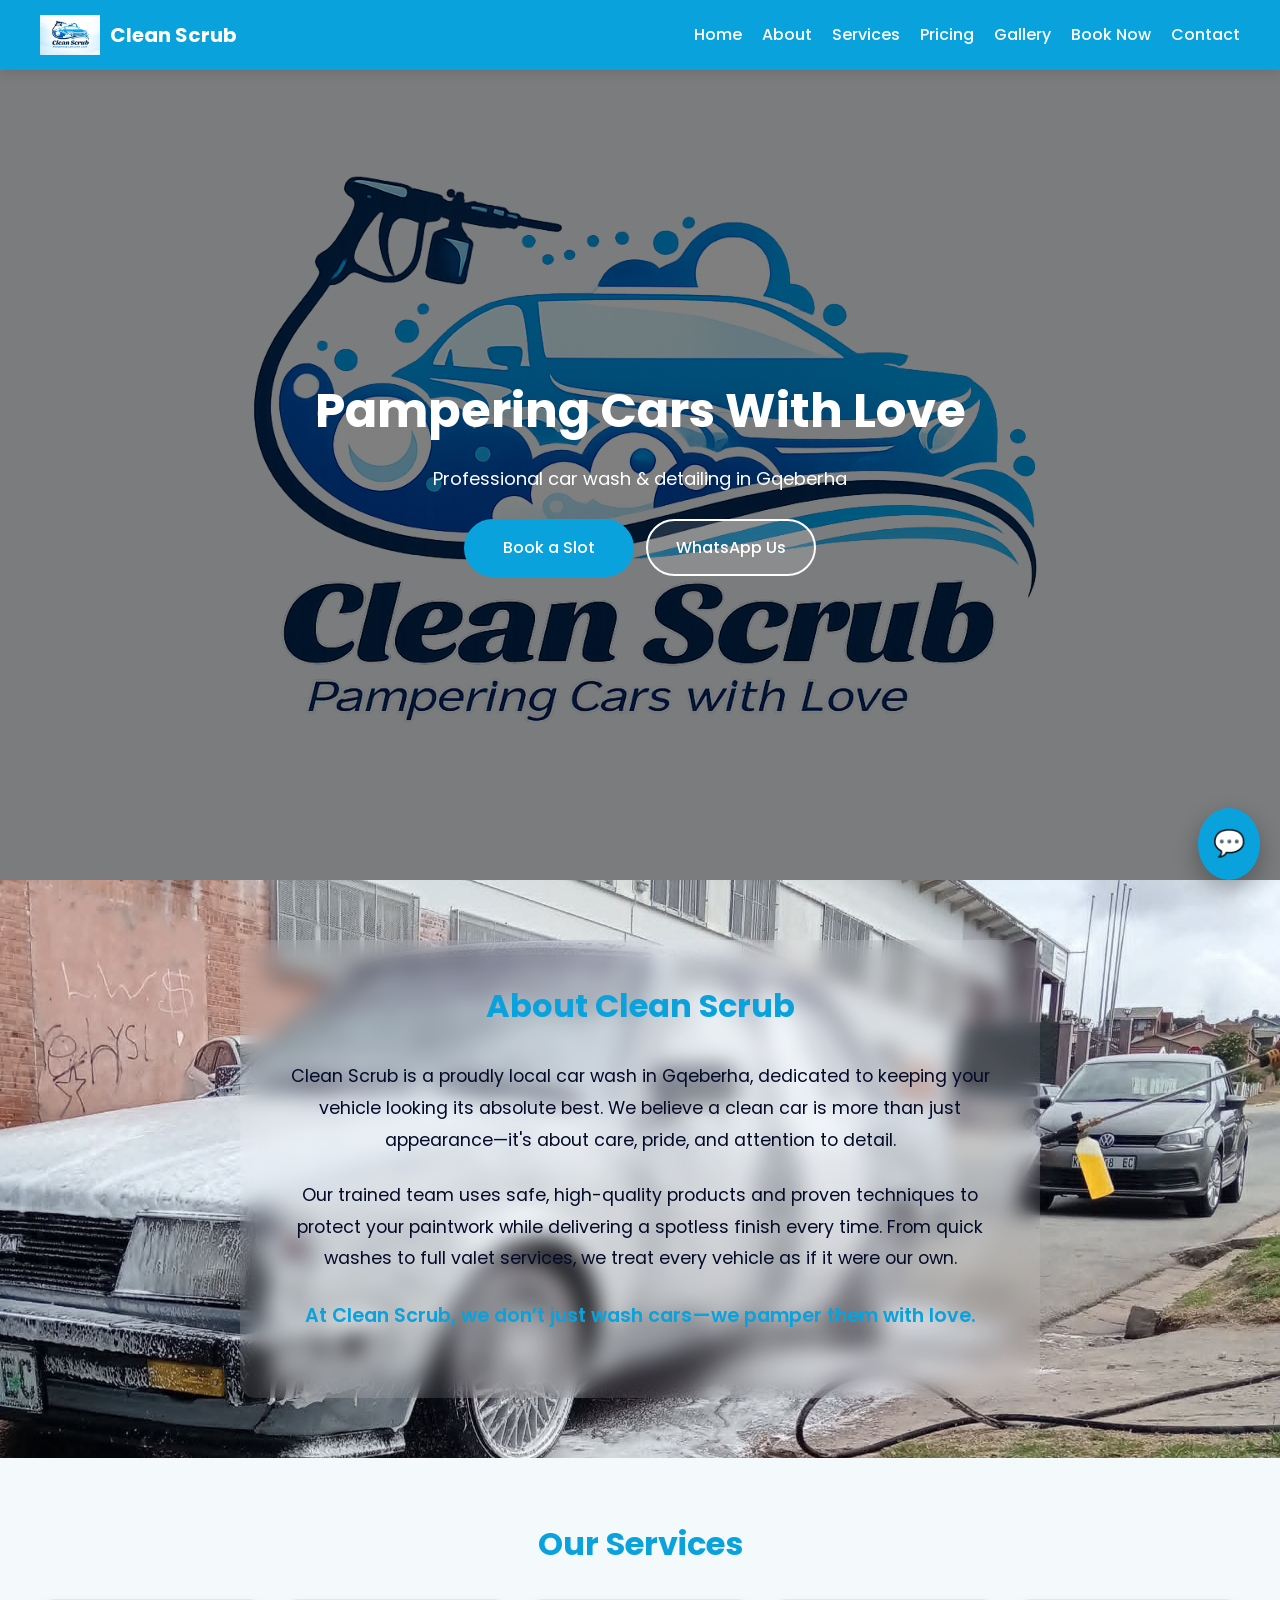
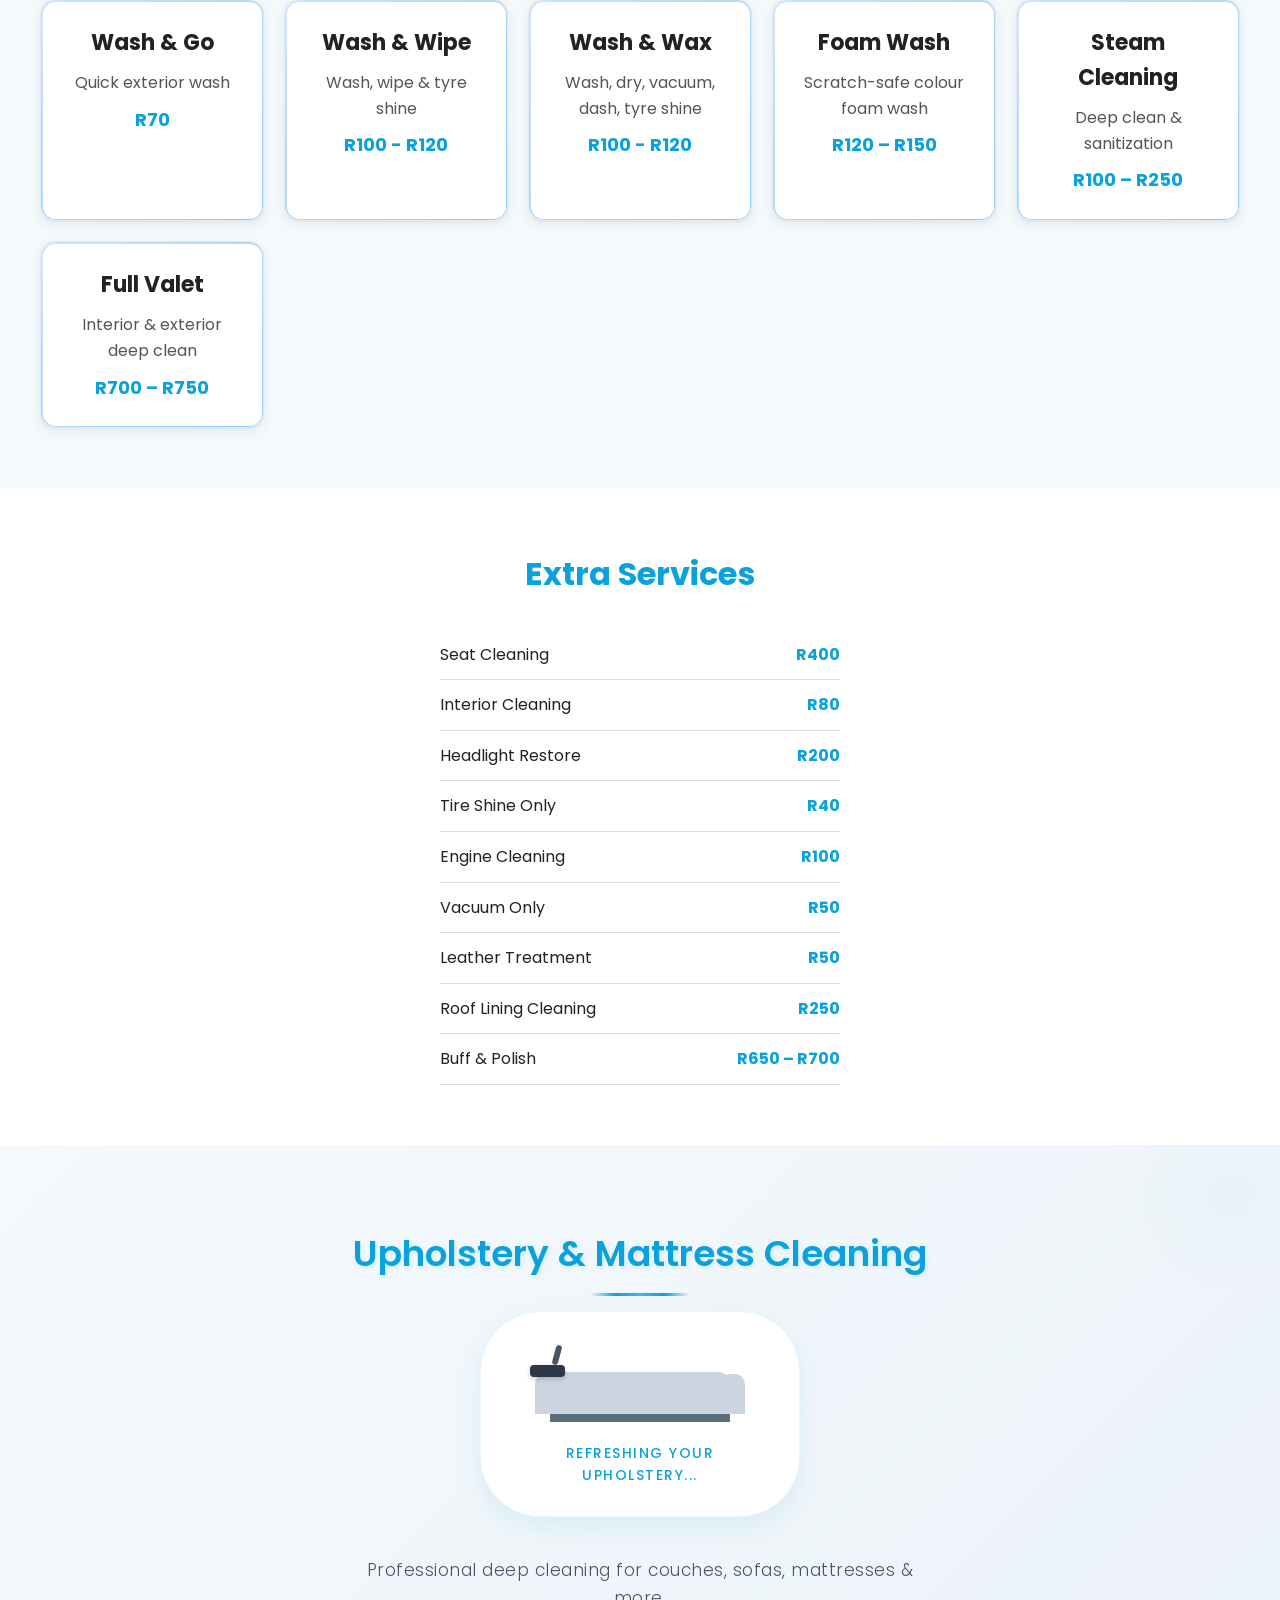
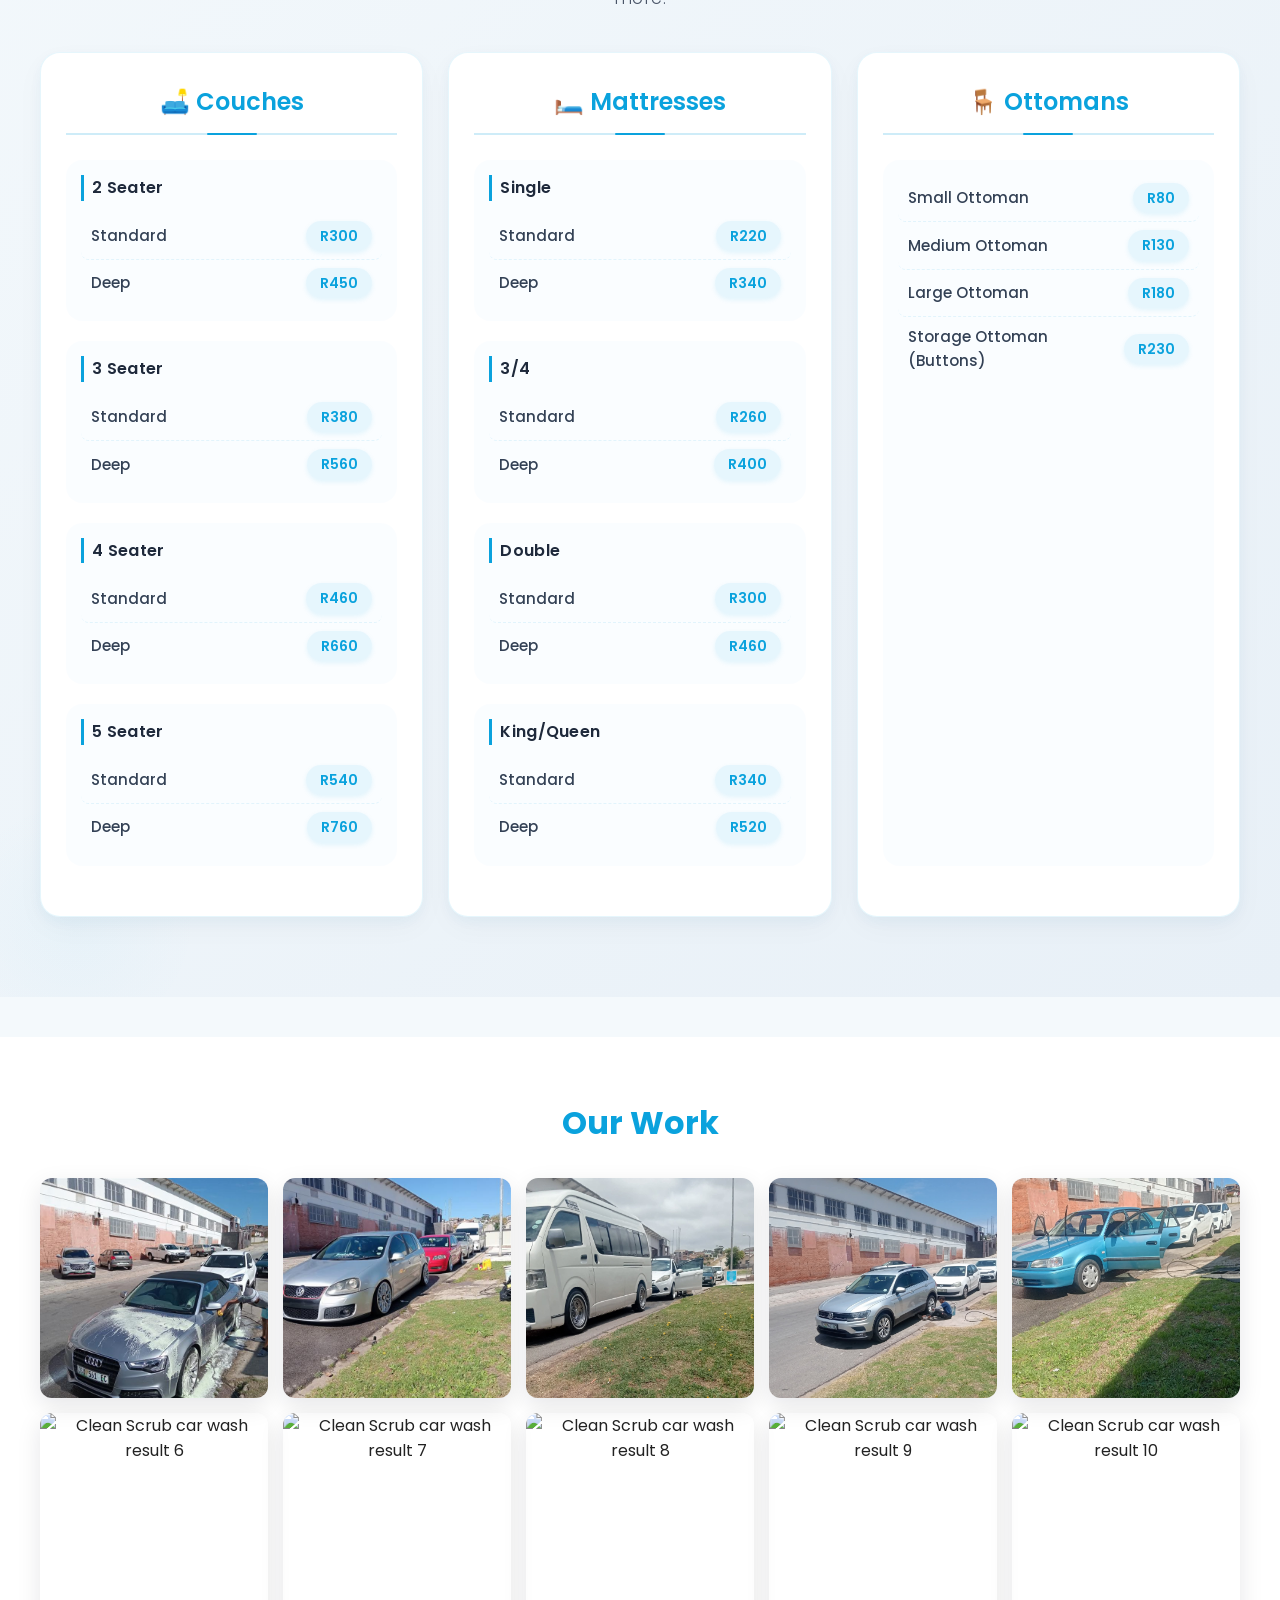
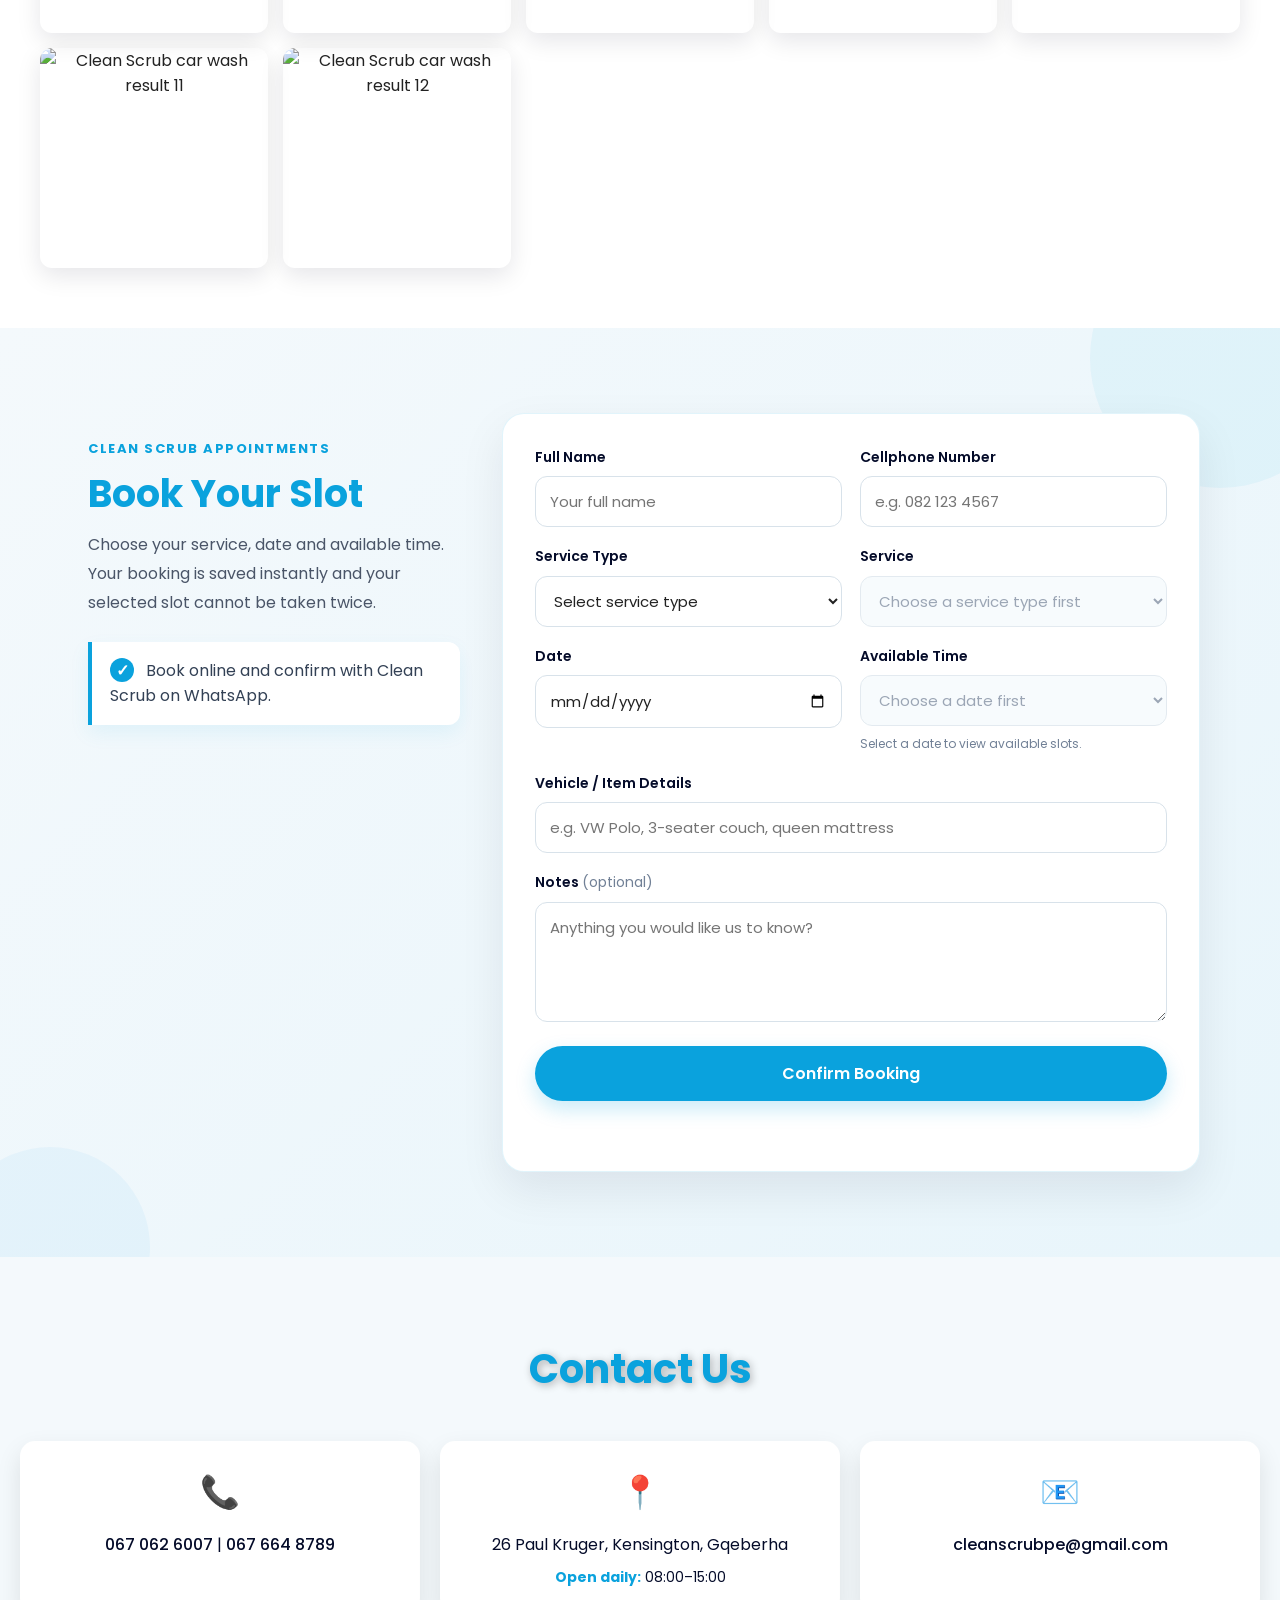
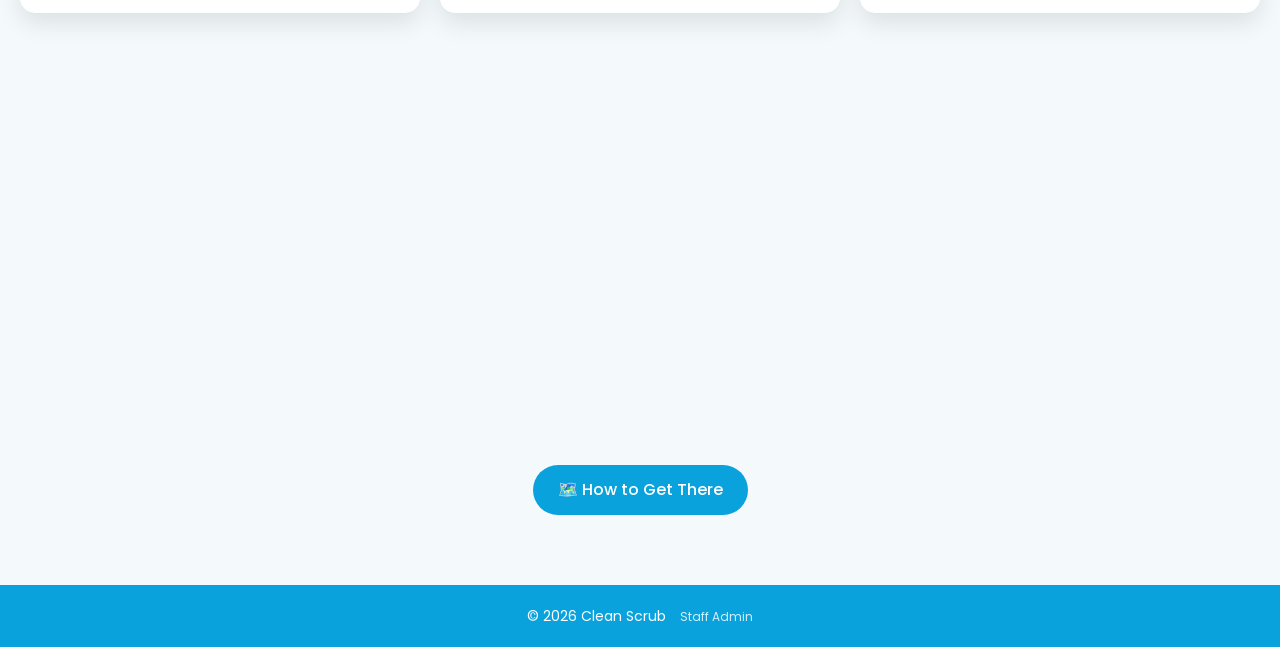
==== commit dda060de: "Update index.html" ====
--- a/index.html
+++ b/index.html
@@ -462,4 +462,4 @@
 <script src="https://cdn.jsdelivr.net/npm/@supabase/supabase-js@2"></script>
 <script src="script.js"></script>
 </body>
-</html>+</html>
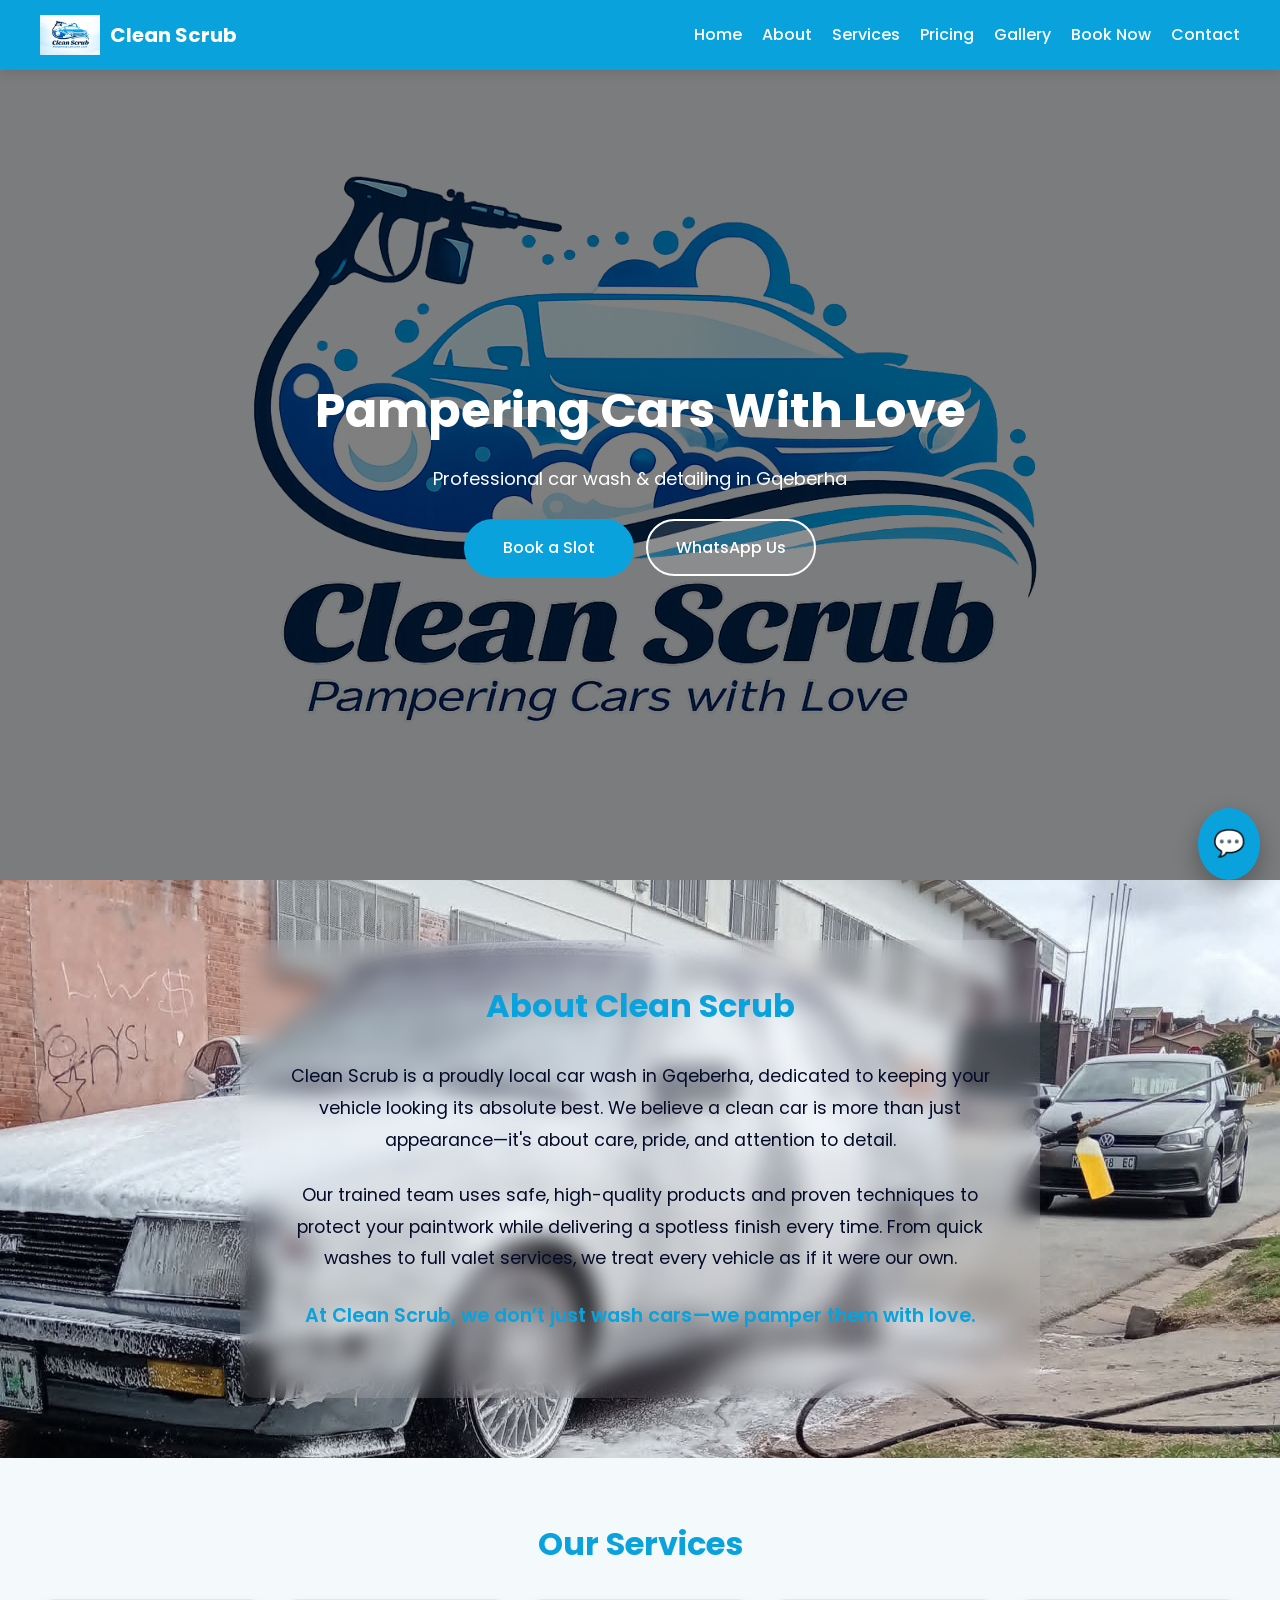
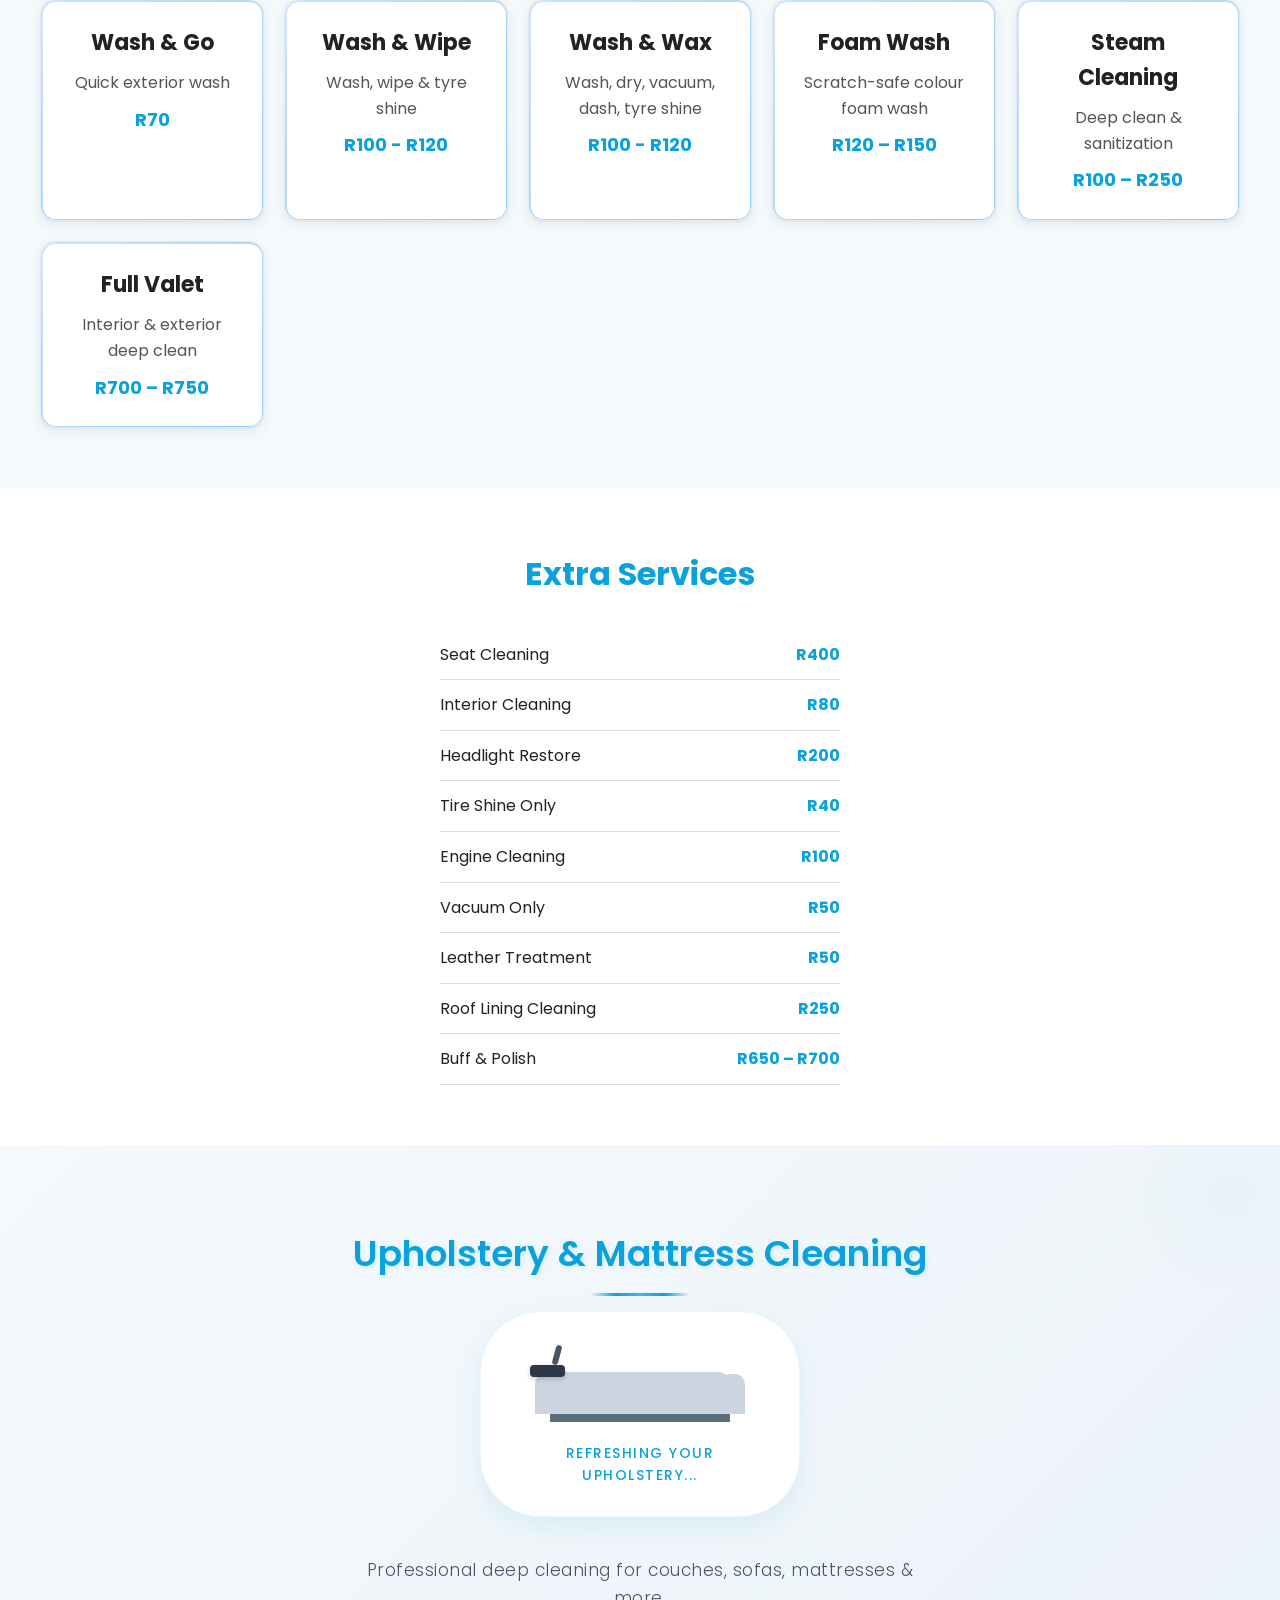
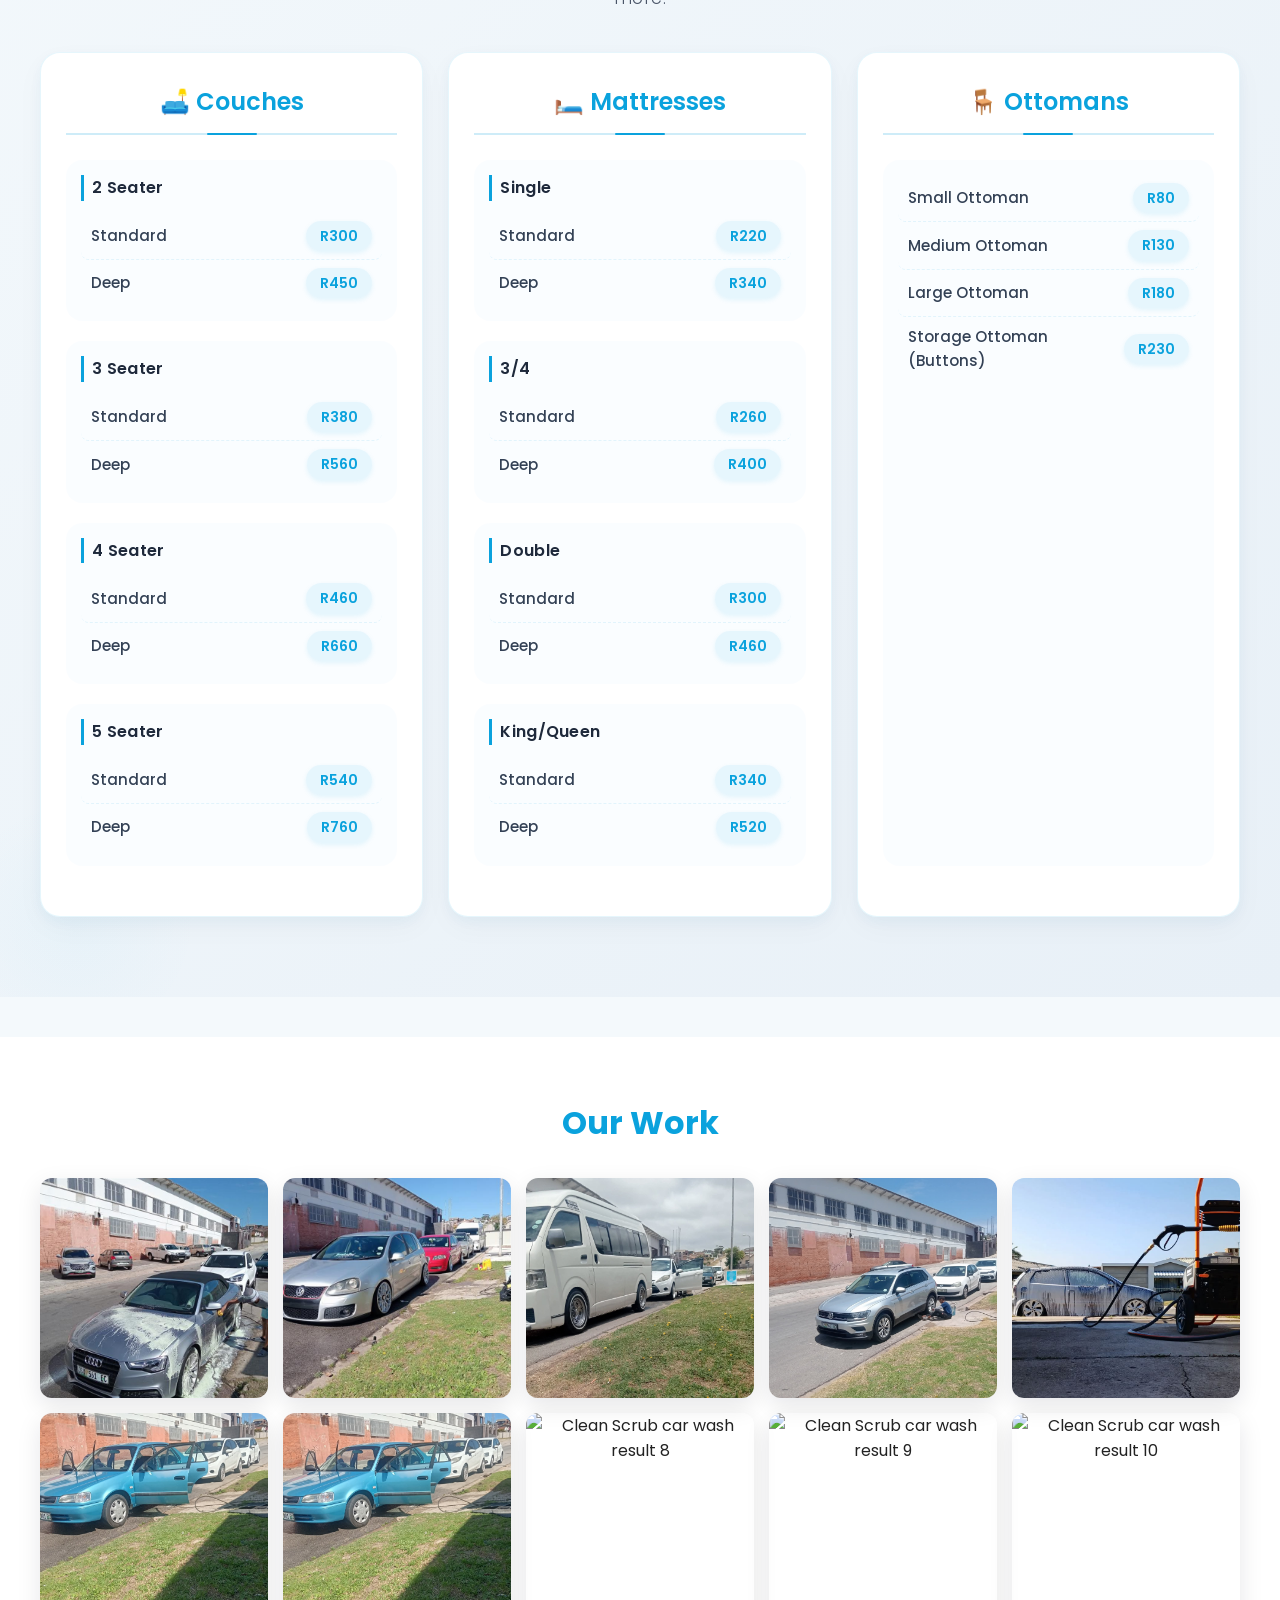
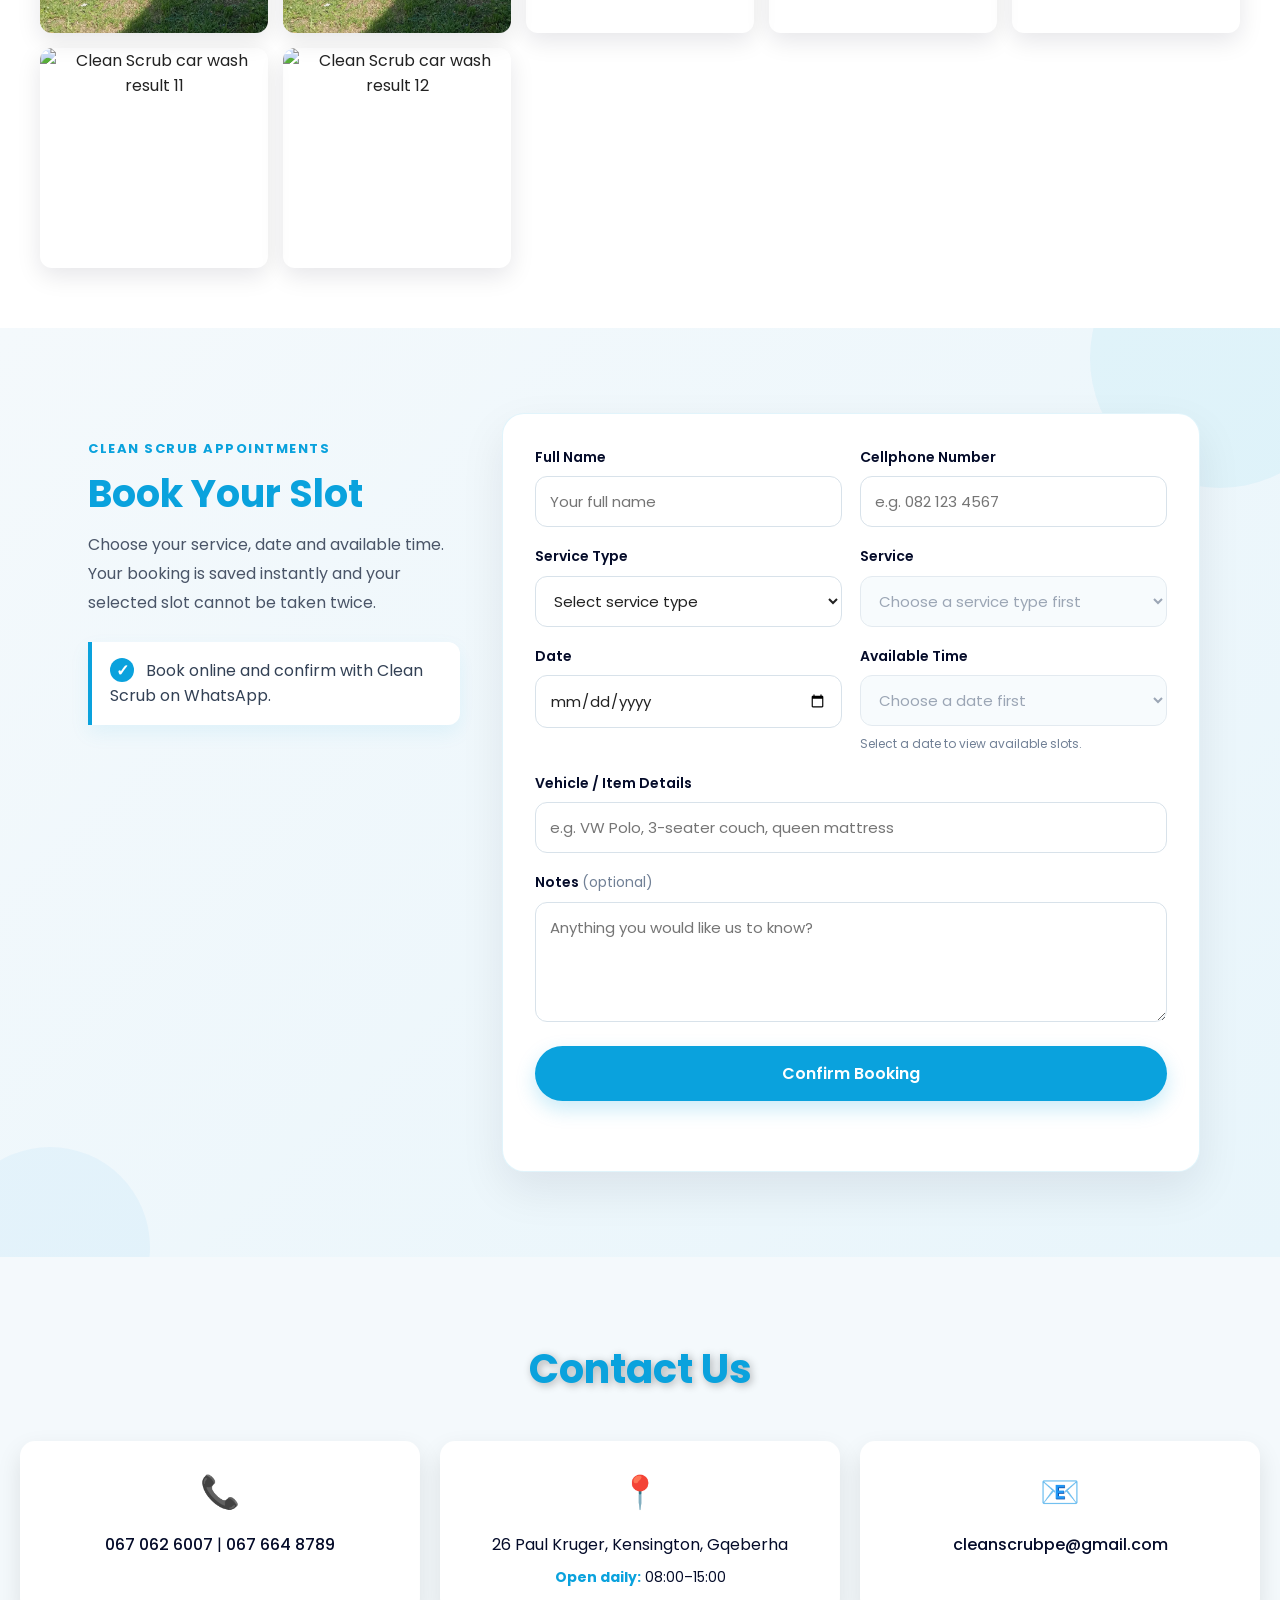
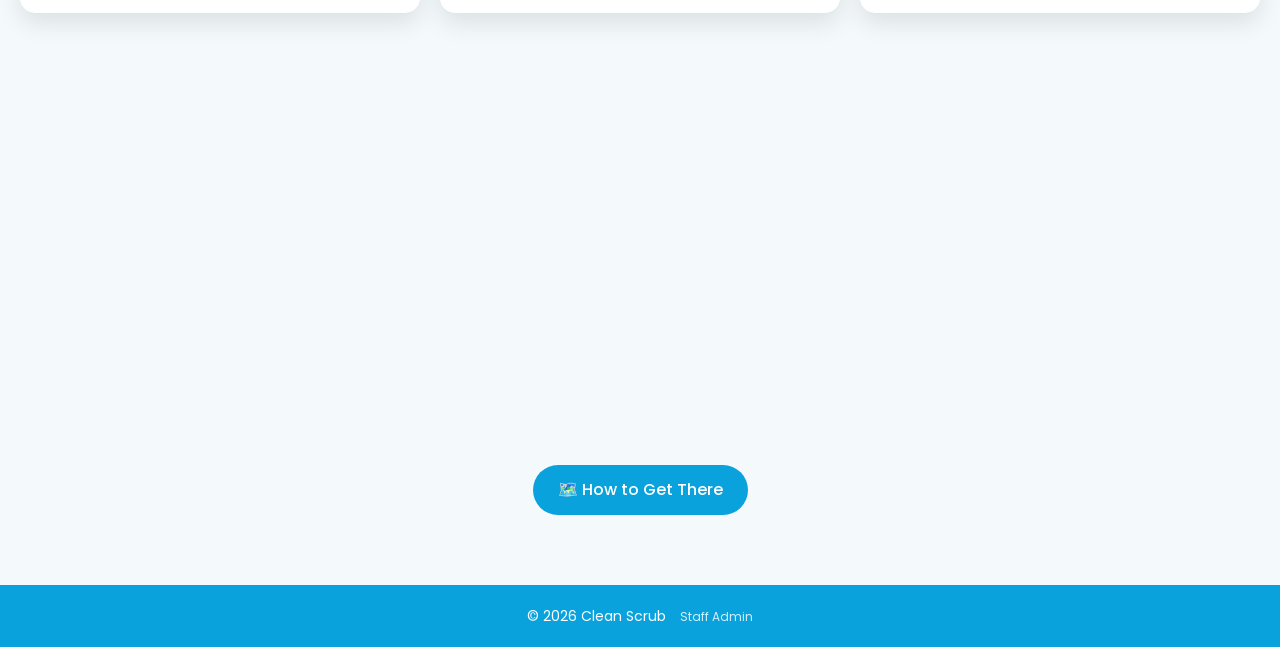
==== commit 9180e0c4: "Update index.html" ====
--- a/index.html
+++ b/index.html
@@ -285,9 +285,9 @@
       <img src="Media (16).jfif" alt="Clean Scrub car wash result 2" onclick="openLightbox(this)">
       <img src="Media (17).jfif" alt="Clean Scrub car wash result 3" onclick="openLightbox(this)">
       <img src="Media (18).jfif" alt="Clean Scrub car wash result 4" onclick="openLightbox(this)">
-      <img src="Media (19).jfif" alt="Clean Scrub car wash result 5" onclick="openLightbox(this)">
-      <img src="Media (21).jfif" alt="Clean Scrub car wash result 6" onclick="openLightbox(this)">
-      <img src="Media (22).jfif" alt="Clean Scrub car wash result 7" onclick="openLightbox(this)">
+      <img src="Media (26).jpeg" alt="Clean Scrub car wash result 5" onclick="openLightbox(this)">
+      <img src="Media (19).jfif" alt="Clean Scrub car wash result 6" onclick="openLightbox(this)">
+      <img src="Media (19).jfif" alt="Clean Scrub car wash result 7" onclick="openLightbox(this)">
       <img src="Media (23).jfif" alt="Clean Scrub car wash result 8" onclick="openLightbox(this)">
       <img src="Media (24).jfif" alt="Clean Scrub car wash result 9" onclick="openLightbox(this)">
       <img src="Media (25).jfif" alt="Clean Scrub car wash result 10" onclick="openLightbox(this)">
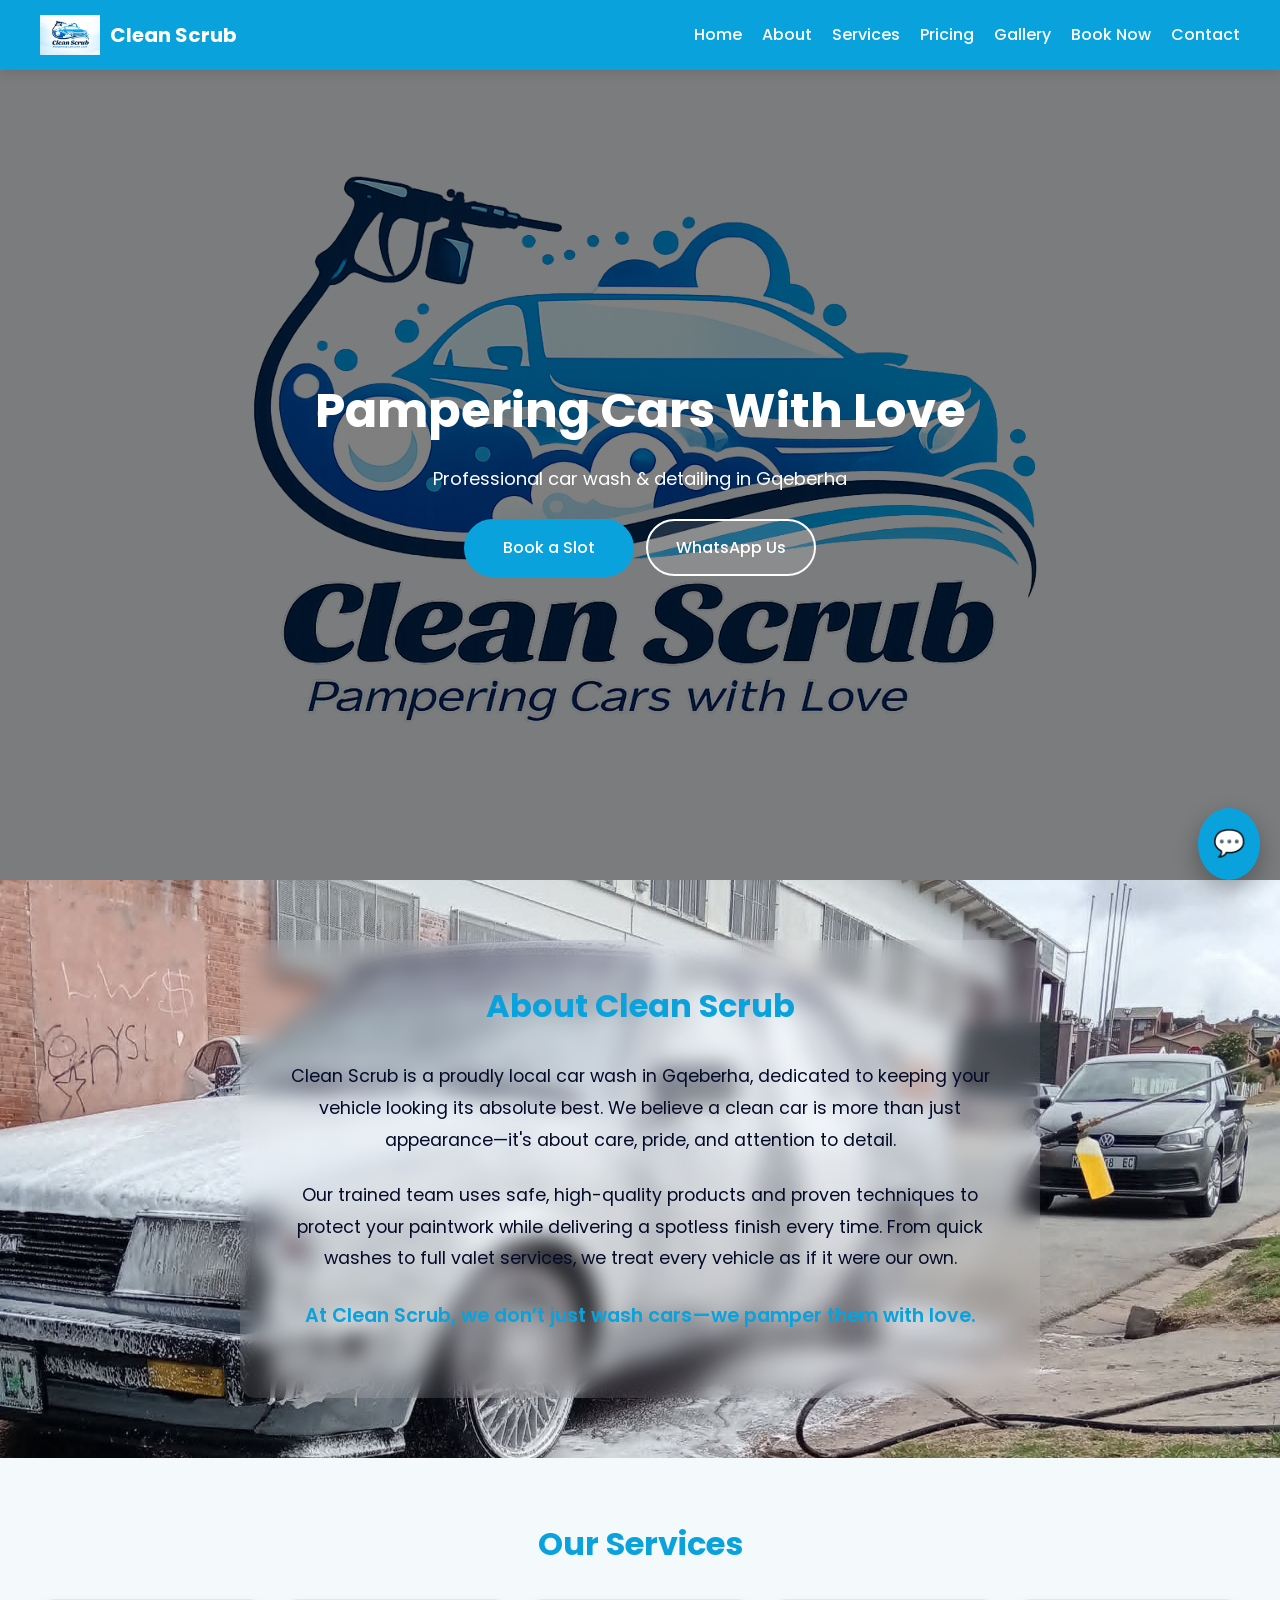
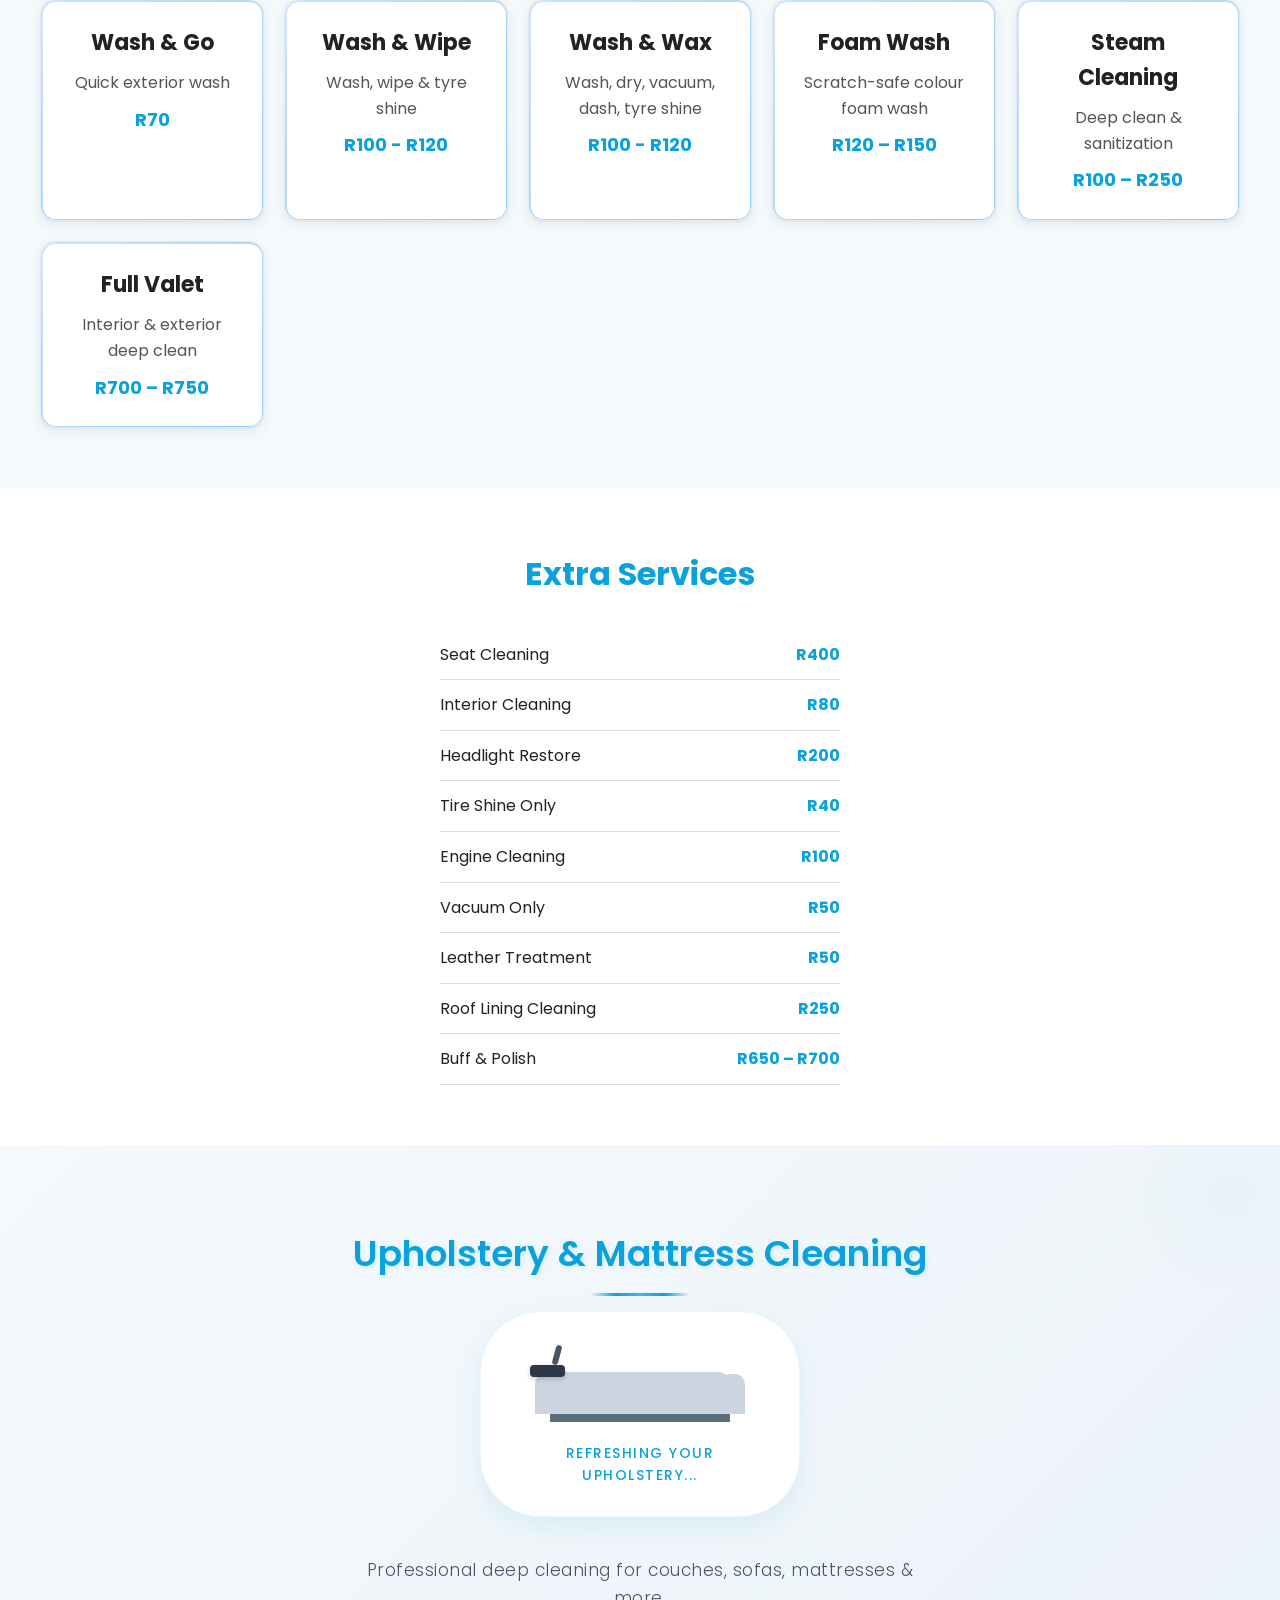
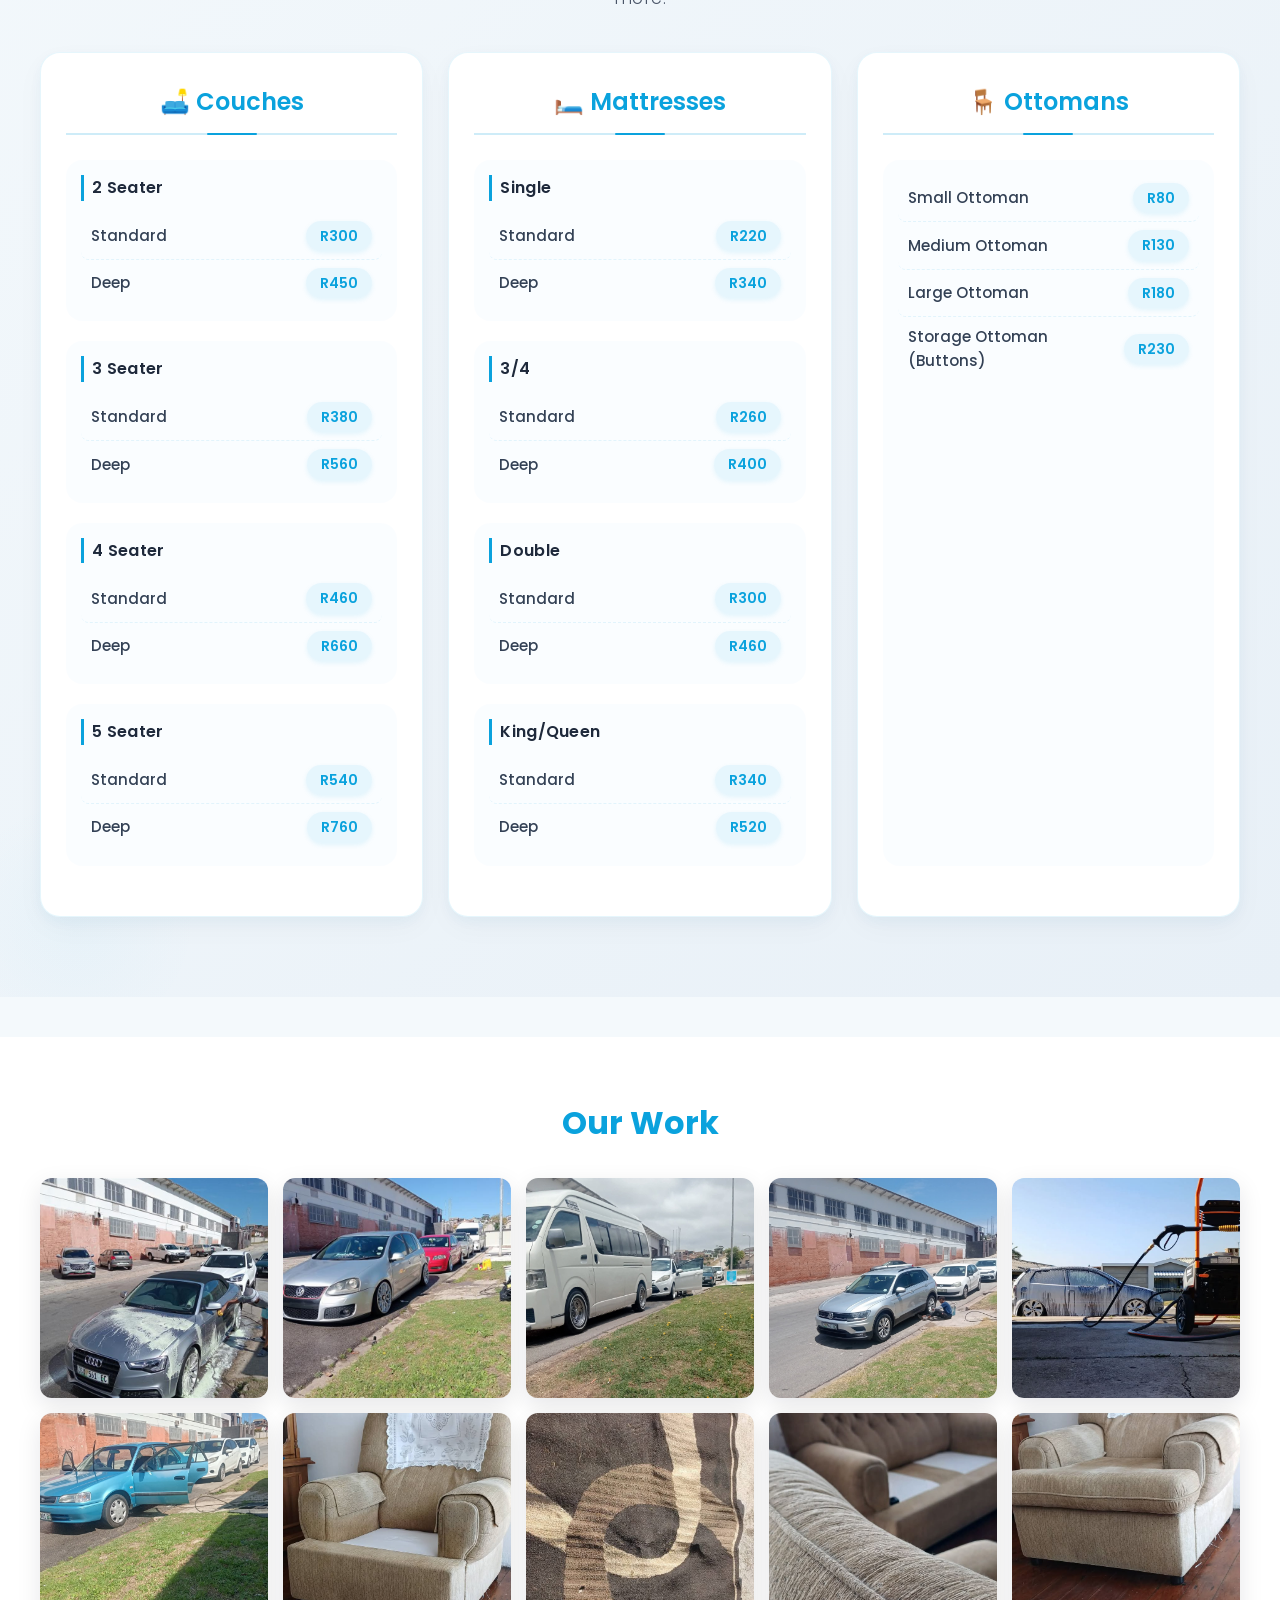
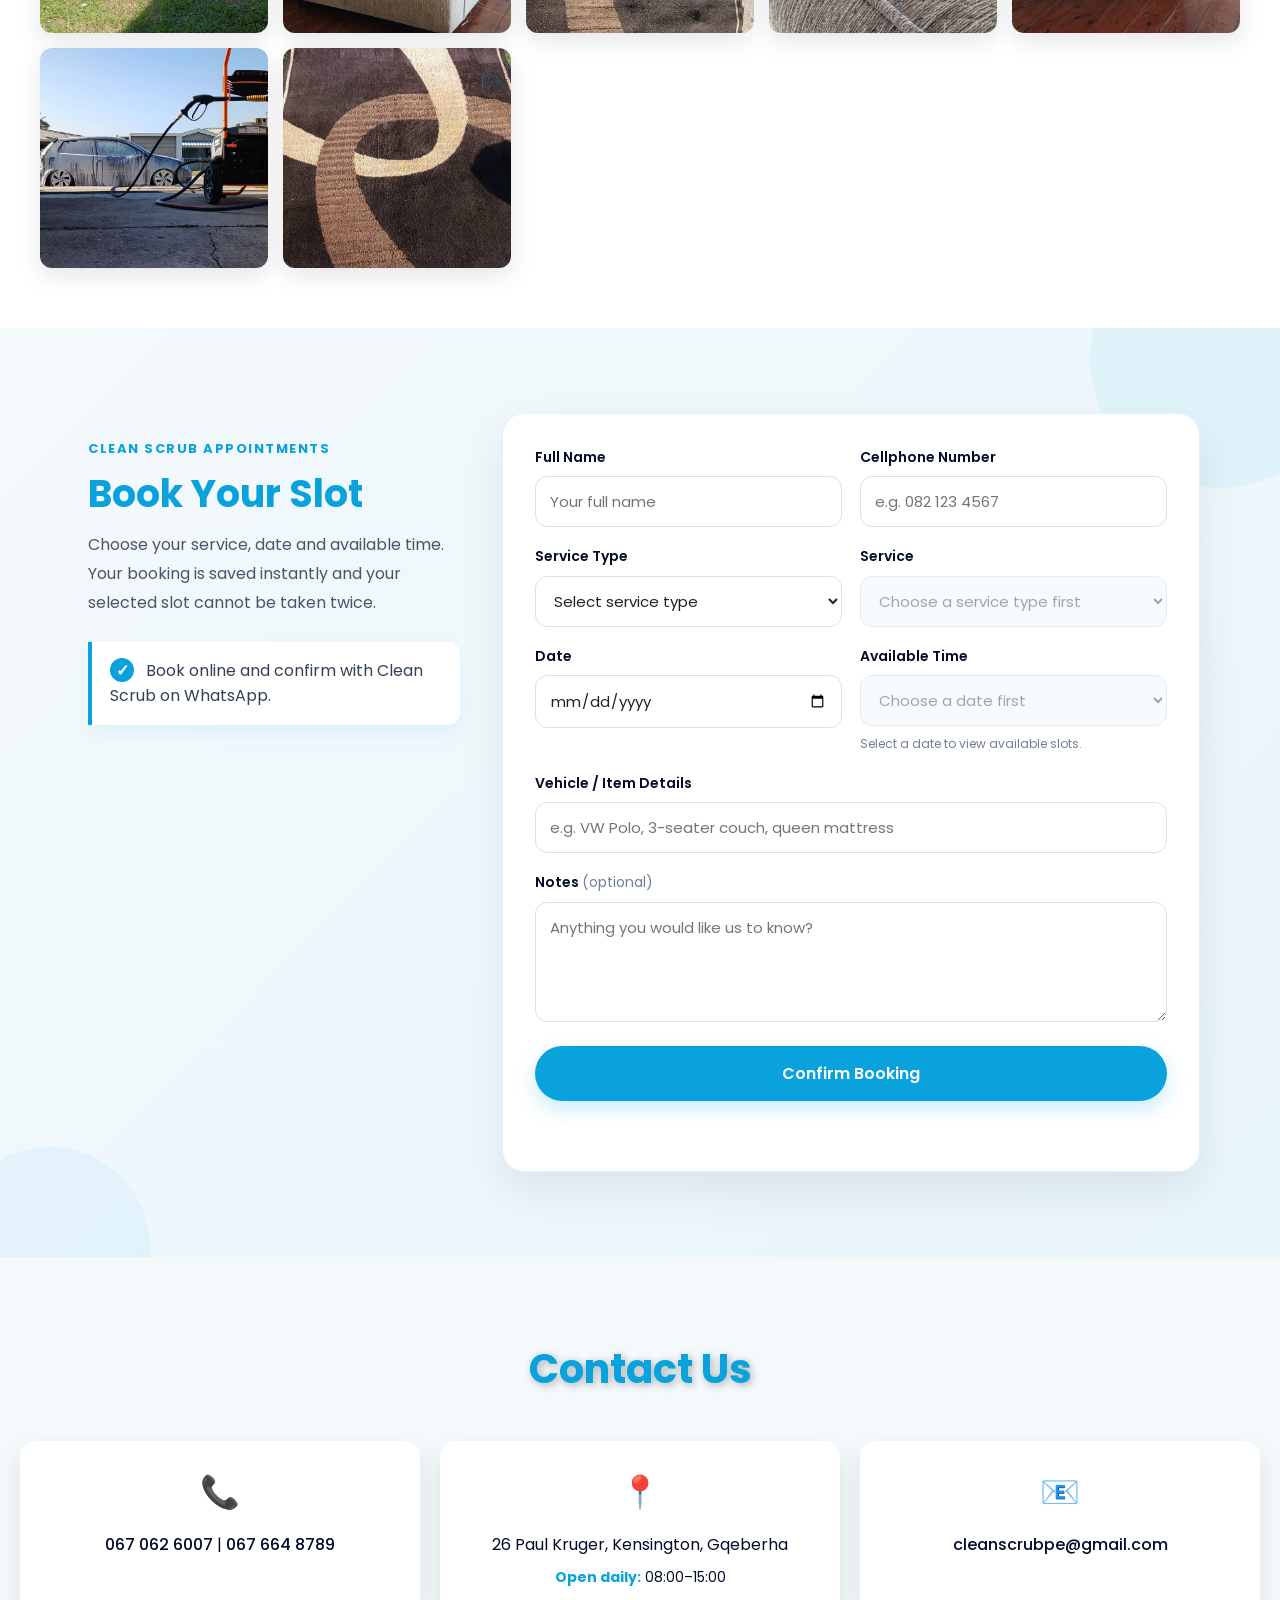
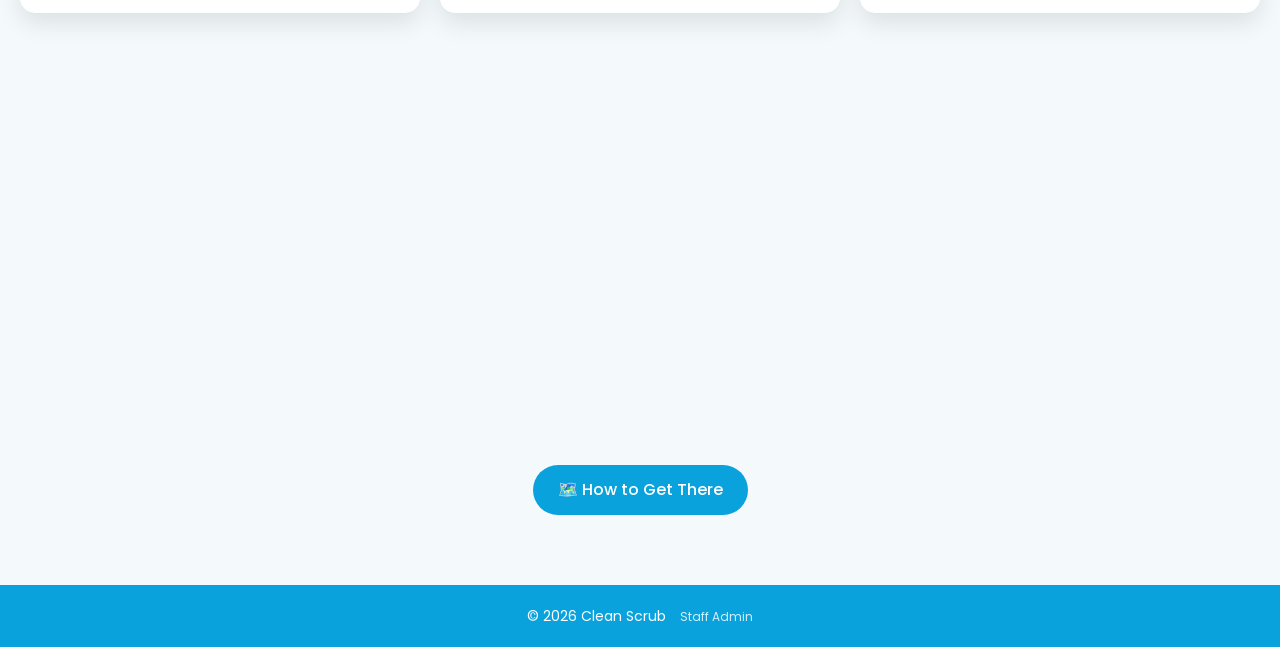
==== commit ba515607: "Update index.html" ====
--- a/index.html
+++ b/index.html
@@ -287,12 +287,12 @@
       <img src="Media (18).jfif" alt="Clean Scrub car wash result 4" onclick="openLightbox(this)">
       <img src="Media (26).jpeg" alt="Clean Scrub car wash result 5" onclick="openLightbox(this)">
       <img src="Media (19).jfif" alt="Clean Scrub car wash result 6" onclick="openLightbox(this)">
-      <img src="Media (19).jfif" alt="Clean Scrub car wash result 7" onclick="openLightbox(this)">
-      <img src="Media (23).jfif" alt="Clean Scrub car wash result 8" onclick="openLightbox(this)">
-      <img src="Media (24).jfif" alt="Clean Scrub car wash result 9" onclick="openLightbox(this)">
-      <img src="Media (25).jfif" alt="Clean Scrub car wash result 10" onclick="openLightbox(this)">
-      <img src="Media (26).jfif" alt="Clean Scrub car wash result 11" onclick="openLightbox(this)">
-      <img src="Media (27).jfif" alt="Clean Scrub car wash result 12" onclick="openLightbox(this)">
+      <img src="Media (22).jpeg" alt="Clean Scrub car wash result 7" onclick="openLightbox(this)">
+      <img src="Media (23).jpeg" alt="Clean Scrub car wash result 8" onclick="openLightbox(this)">
+      <img src="Media (24).jpeg" alt="Clean Scrub car wash result 9" onclick="openLightbox(this)">
+      <img src="Media (25).jpeg" alt="Clean Scrub car wash result 10" onclick="openLightbox(this)">
+      <img src="Media (26).jpeg" alt="Clean Scrub car wash result 11" onclick="openLightbox(this)">
+      <img src="Media (27).jpeg" alt="Clean Scrub car wash result 12" onclick="openLightbox(this)">
     </div>
 
   </div>
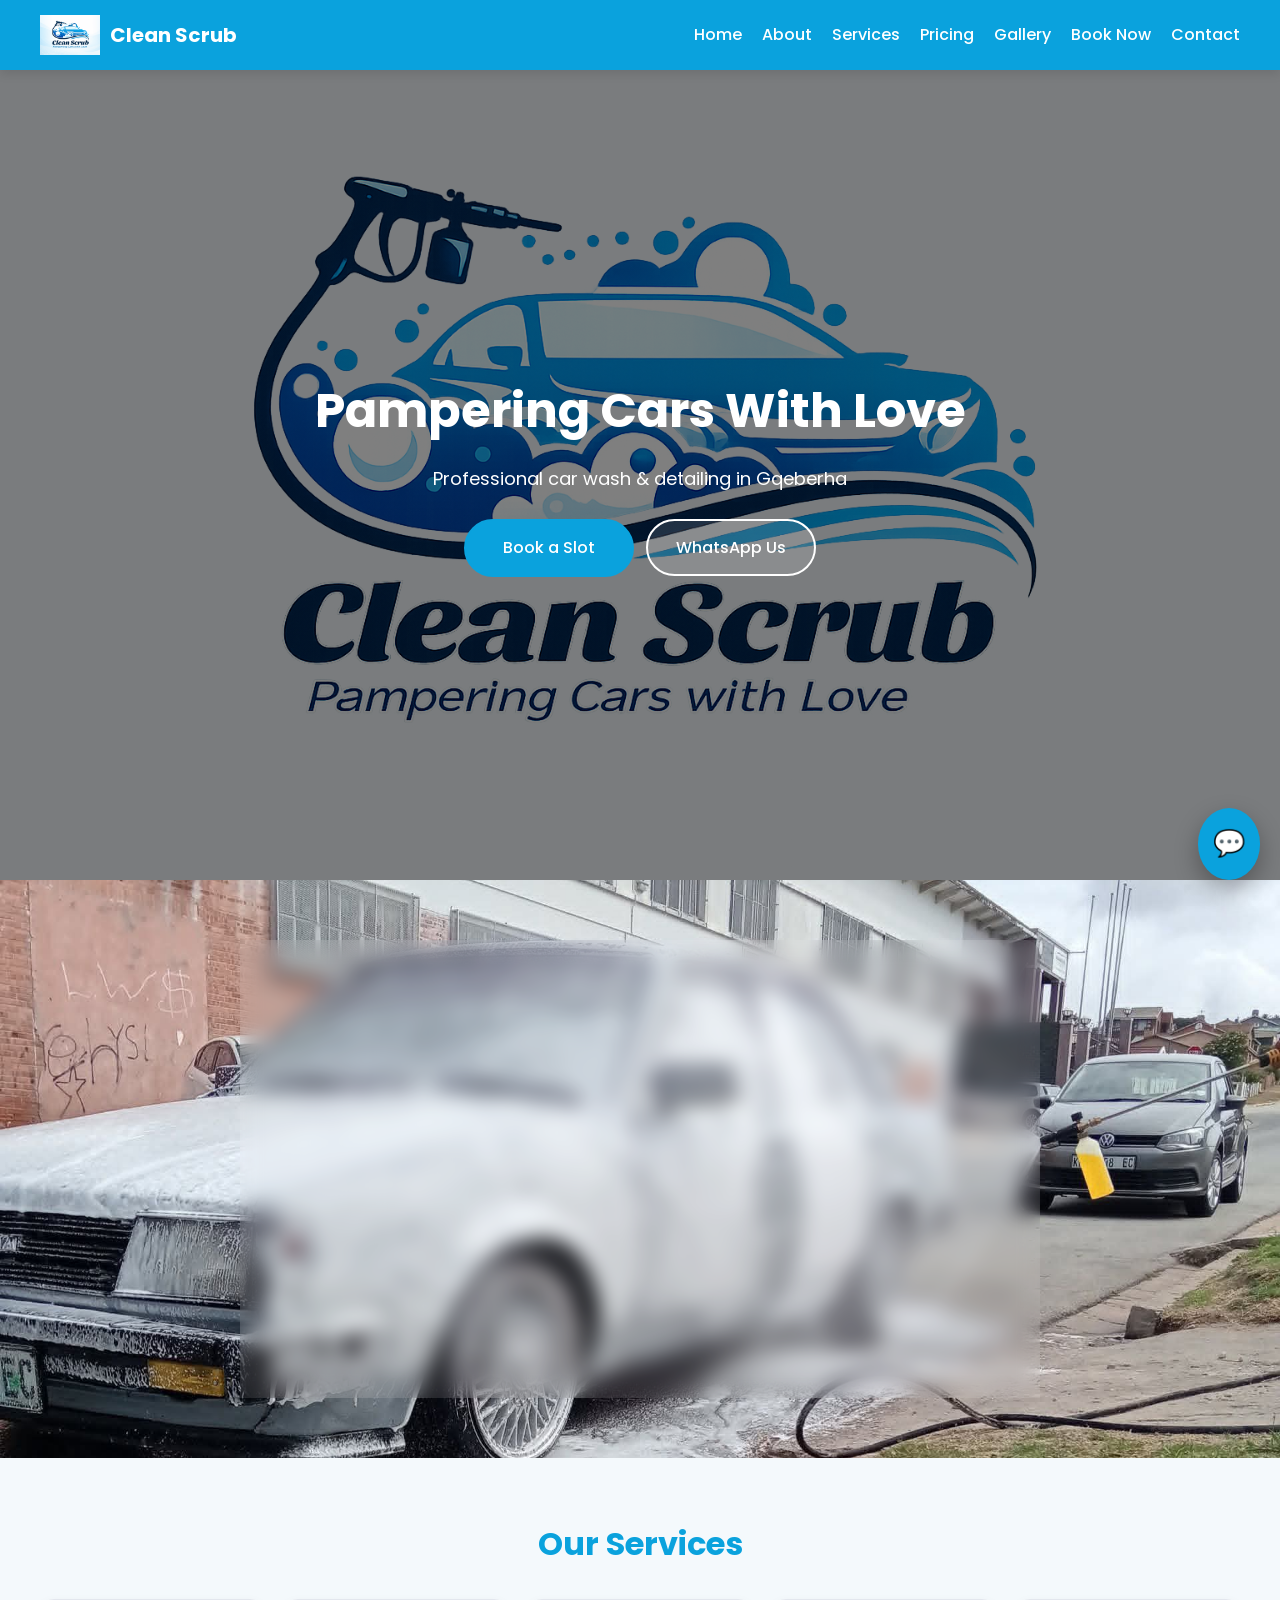
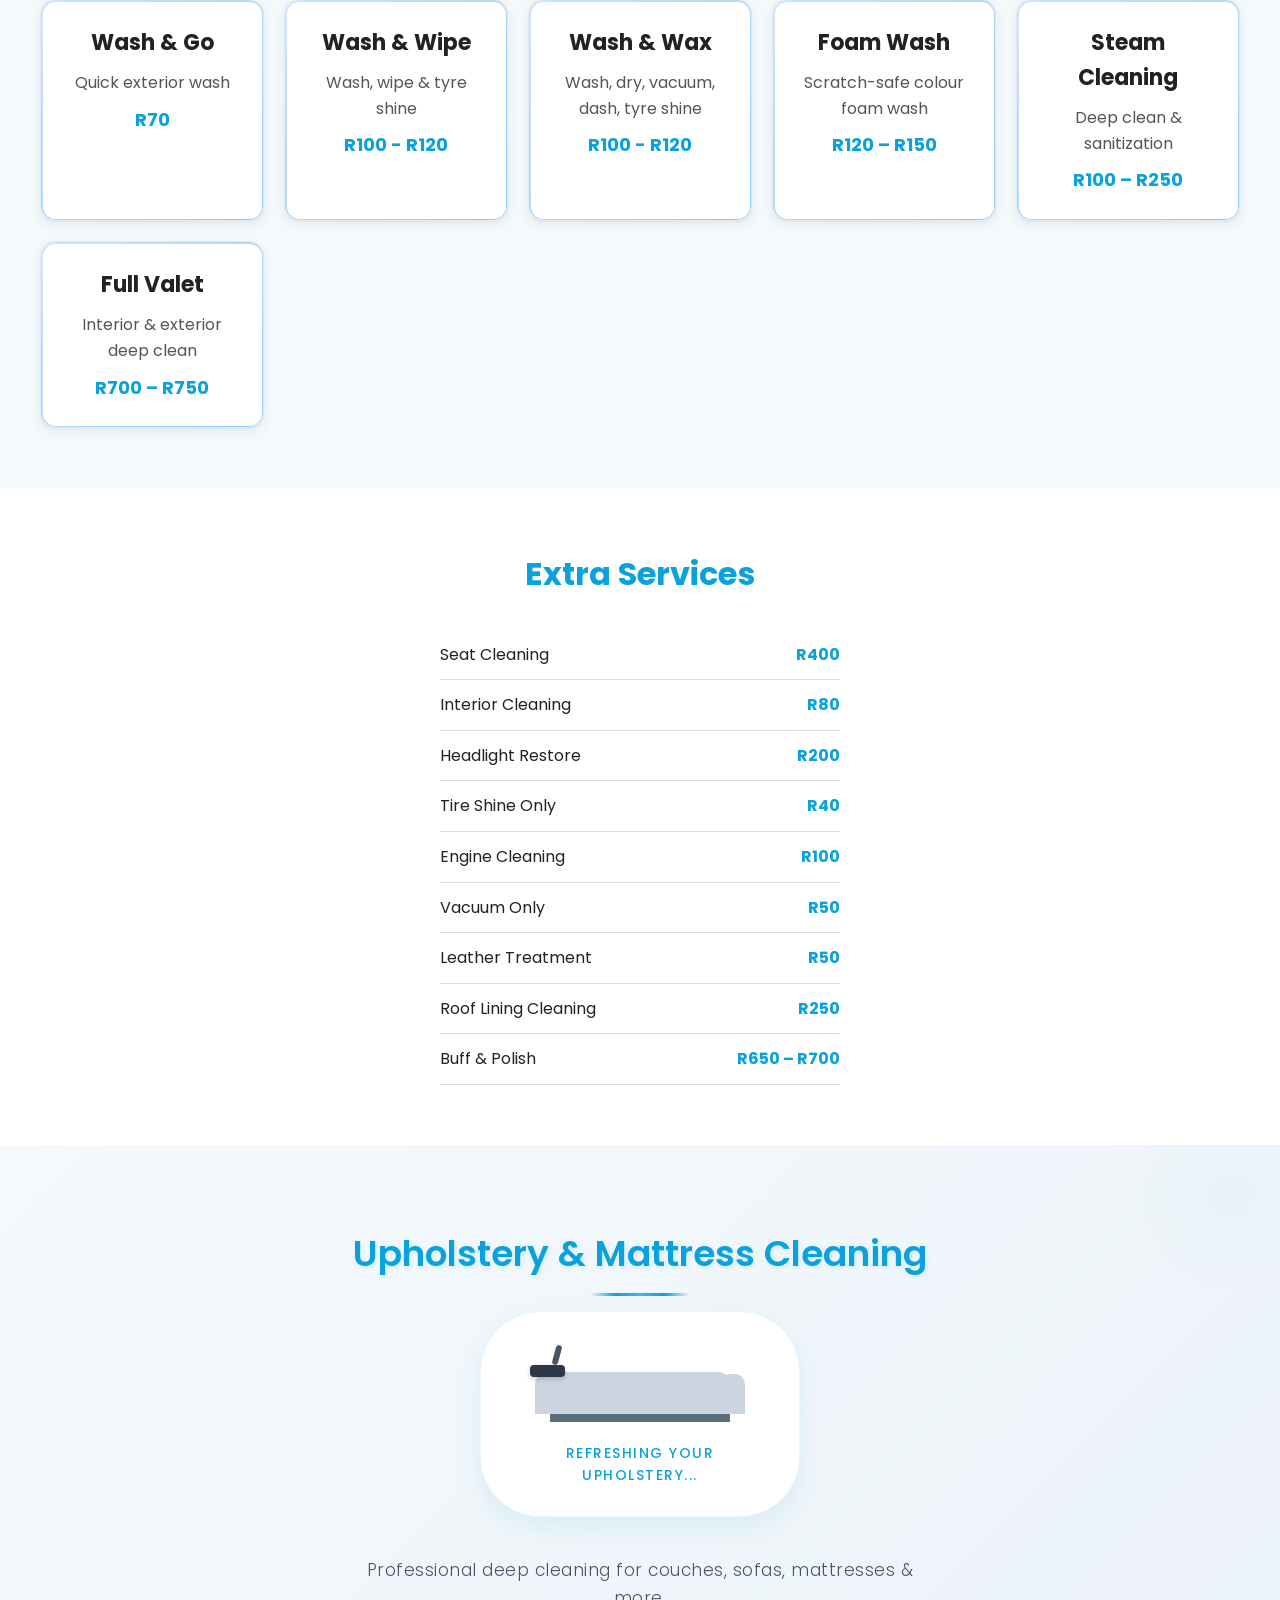
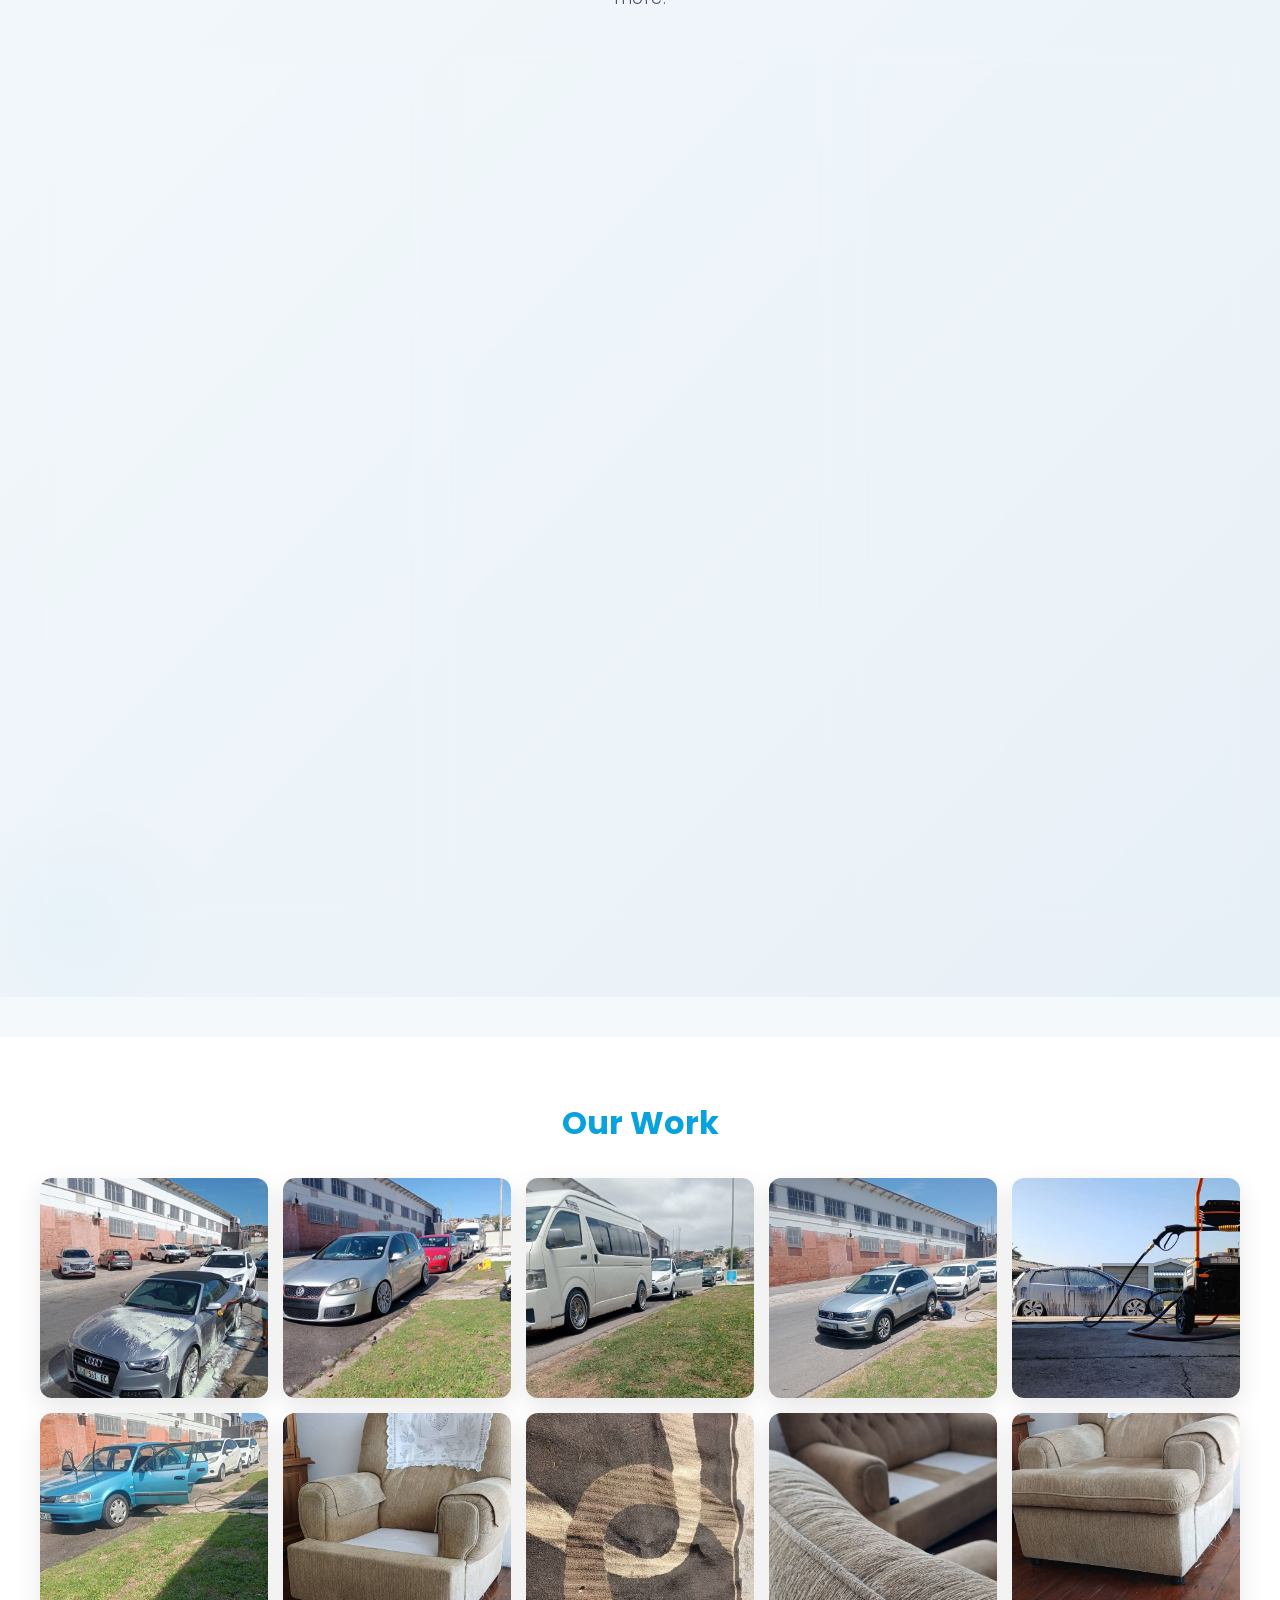
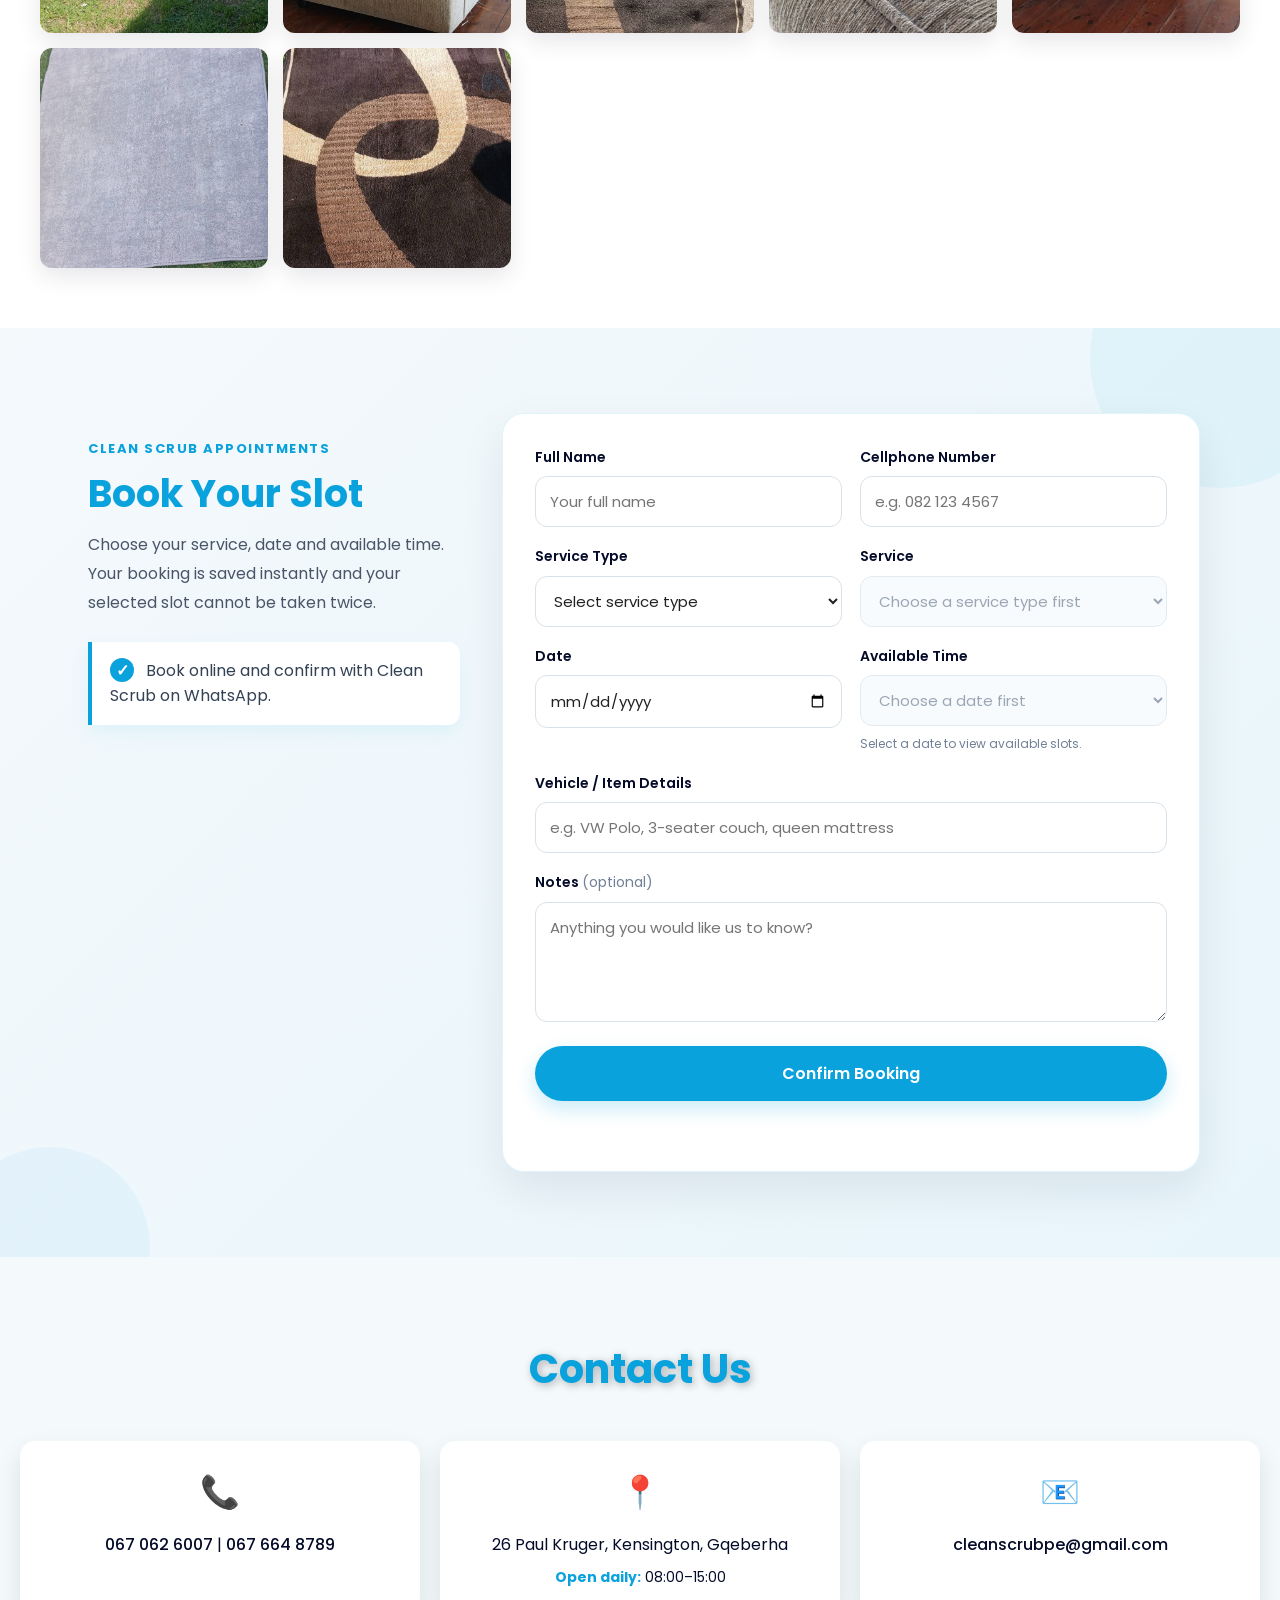
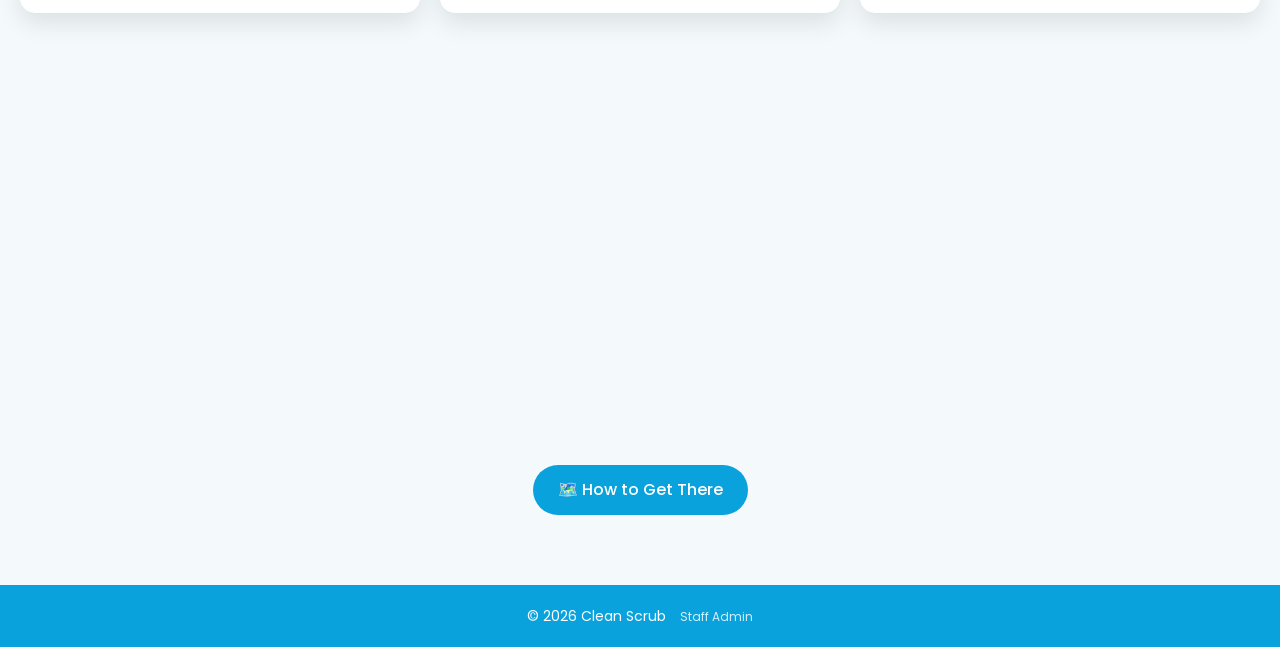
==== commit 1fd6327f: "Update index.html" ====
--- a/index.html
+++ b/index.html
@@ -291,7 +291,7 @@
       <img src="Media (23).jpeg" alt="Clean Scrub car wash result 8" onclick="openLightbox(this)">
       <img src="Media (24).jpeg" alt="Clean Scrub car wash result 9" onclick="openLightbox(this)">
       <img src="Media (25).jpeg" alt="Clean Scrub car wash result 10" onclick="openLightbox(this)">
-      <img src="Media (26).jpeg" alt="Clean Scrub car wash result 11" onclick="openLightbox(this)">
+      <img src="Media (28).jpeg" alt="Clean Scrub car wash result 11" onclick="openLightbox(this)">
       <img src="Media (27).jpeg" alt="Clean Scrub car wash result 12" onclick="openLightbox(this)">
     </div>
 
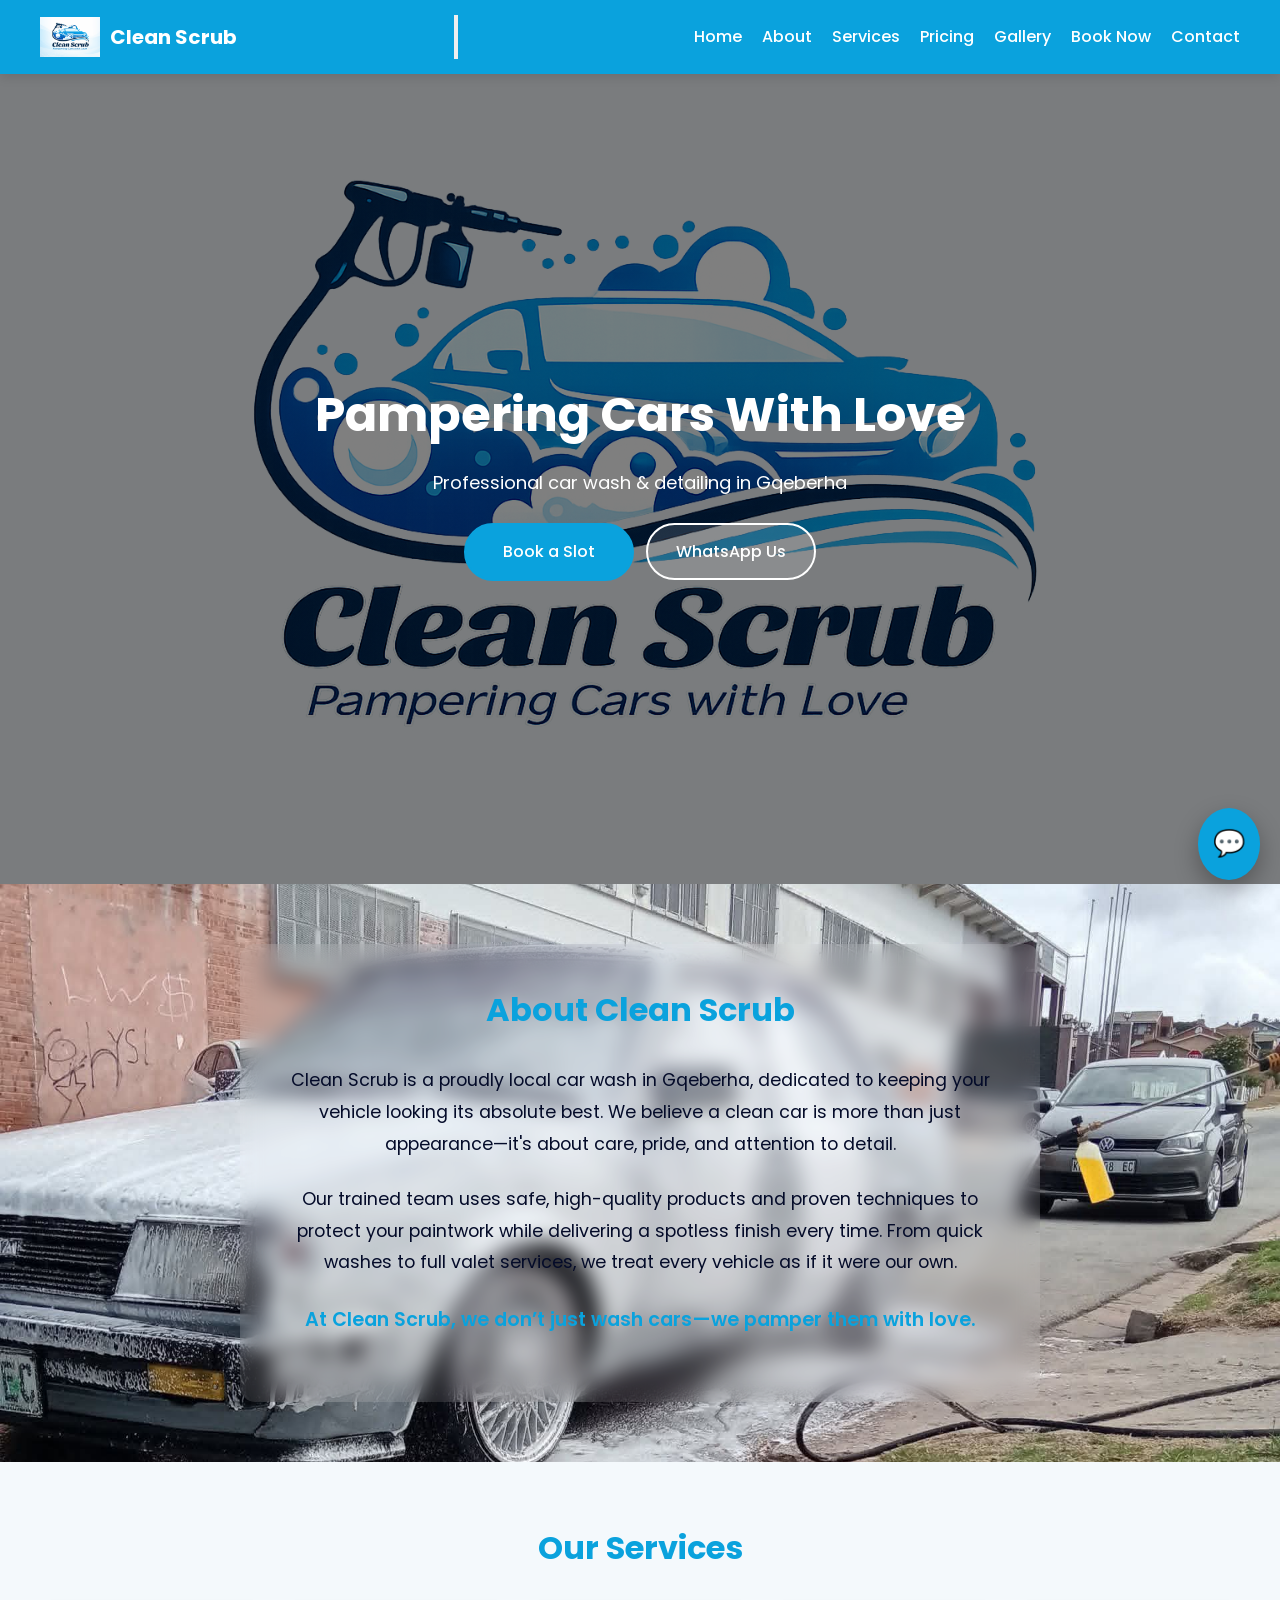
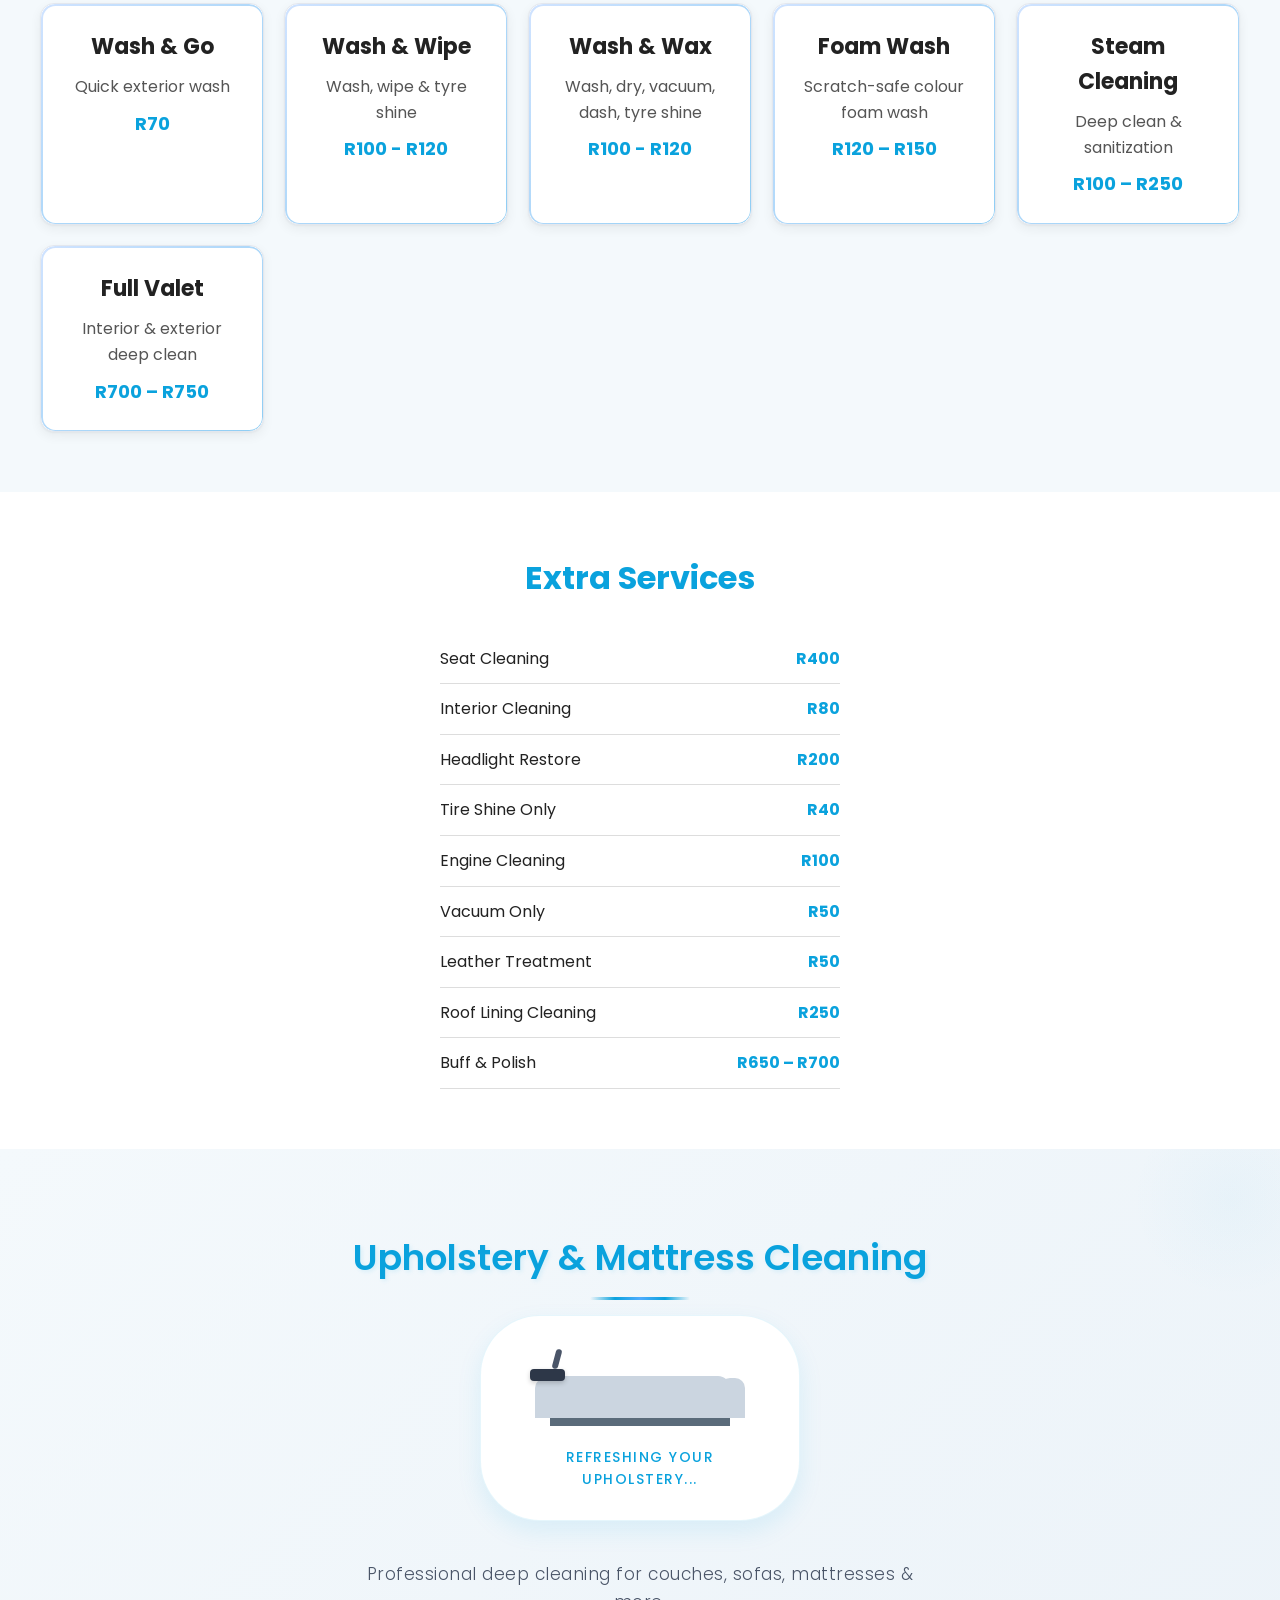
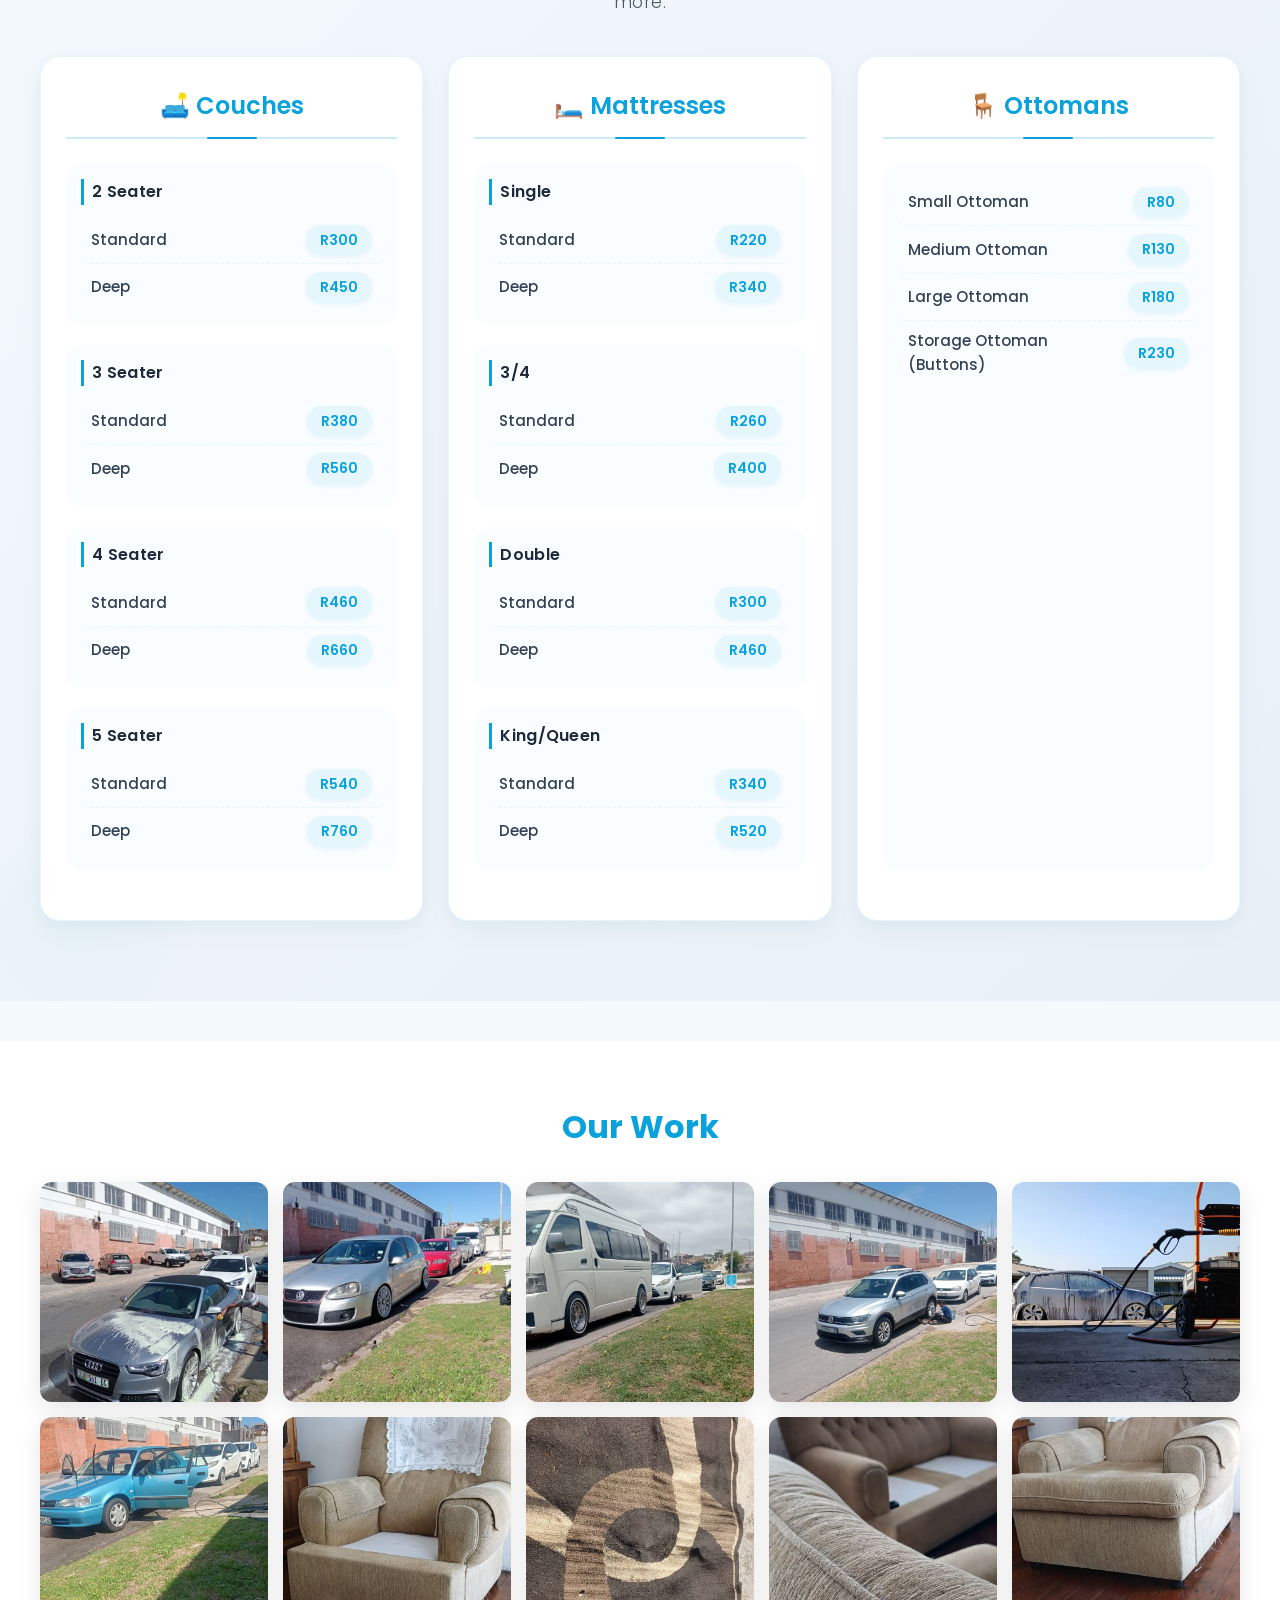
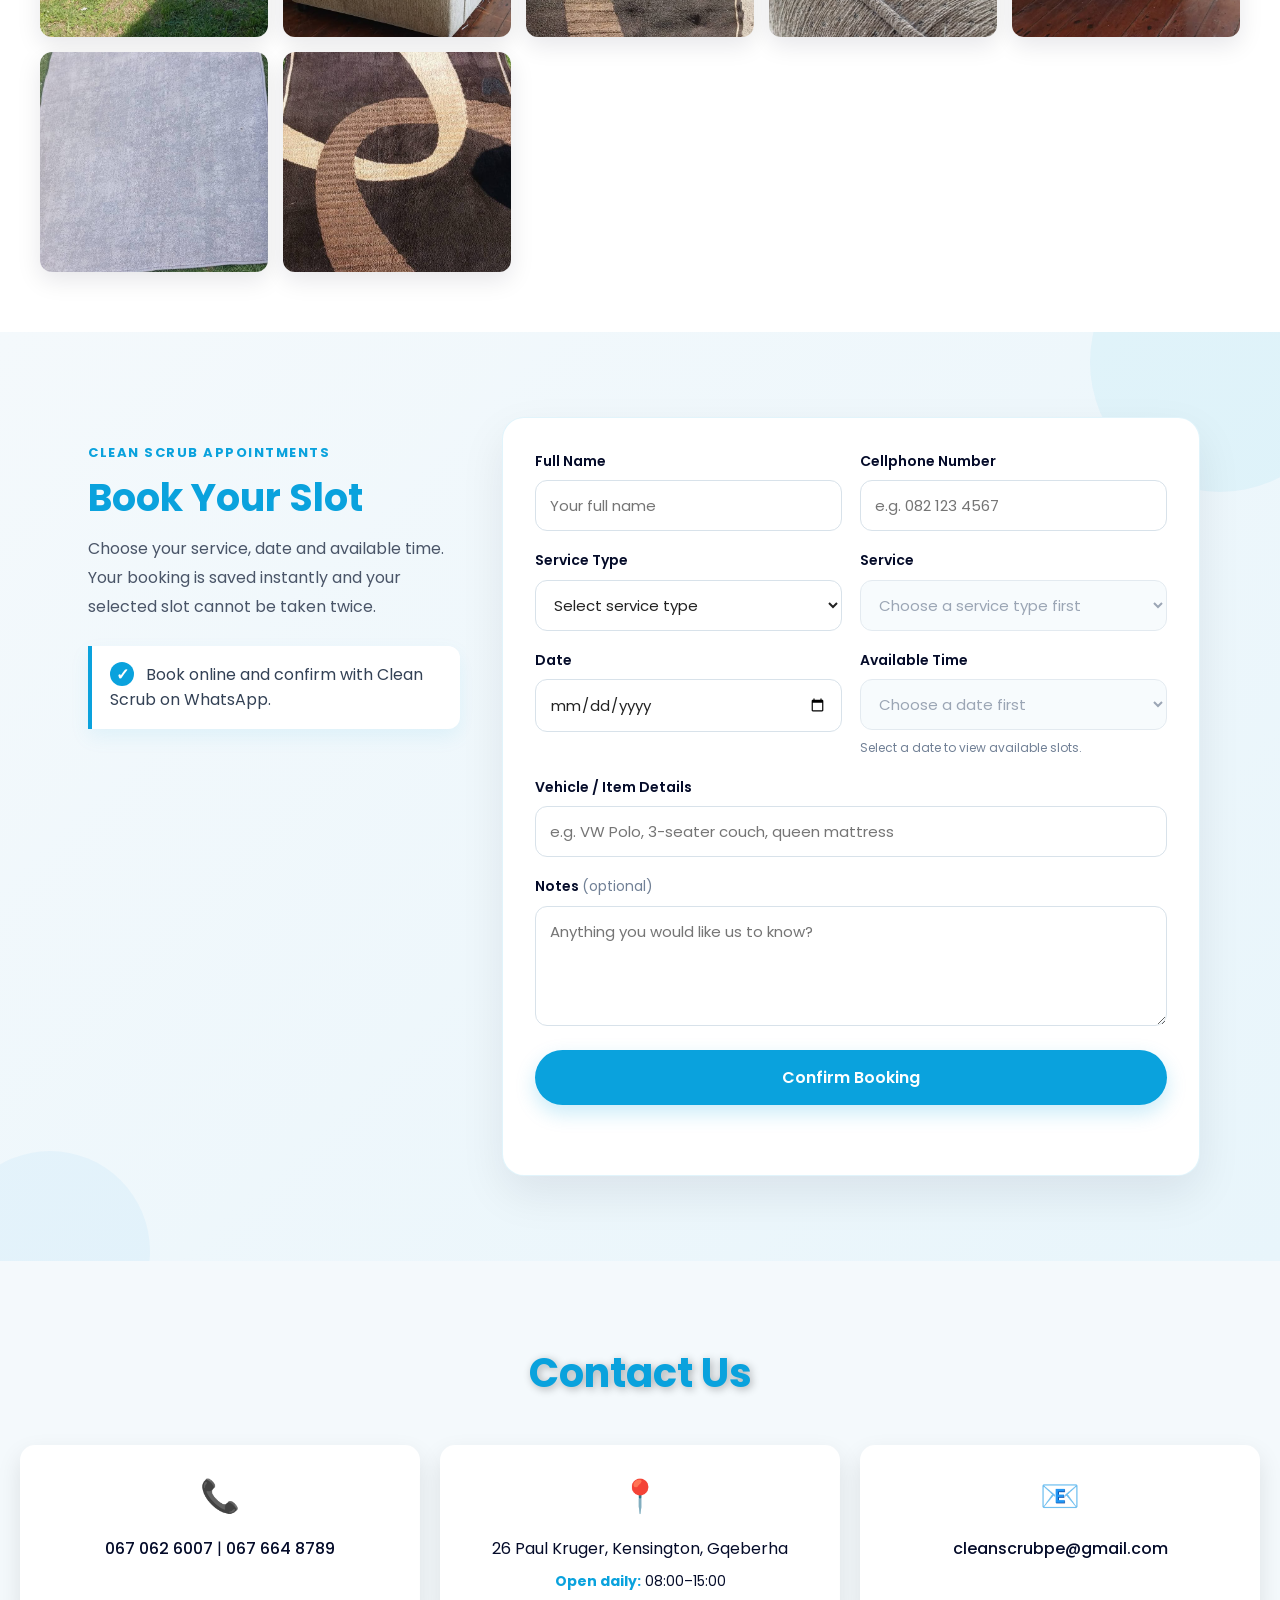
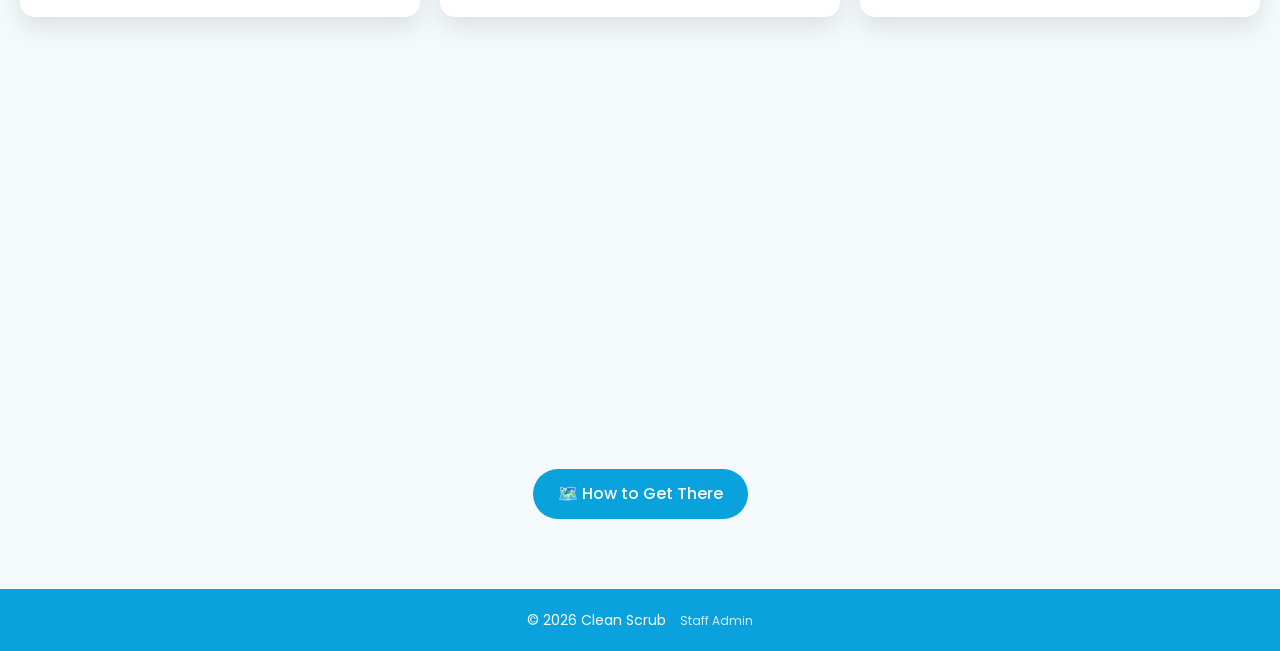
==== commit 8c08f1ee: "Update index.html" ====
--- a/index.html
+++ b/index.html
@@ -20,7 +20,13 @@
     <span>Clean Scrub</span>
   </div>
 
-  <nav class="nav">
+  <button class="menu-toggle" type="button" aria-label="Open navigation menu" aria-controls="primaryNav" aria-expanded="false">
+    <span></span>
+    <span></span>
+    <span></span>
+  </button>
+
+  <nav class="nav" id="primaryNav">
     <a href="#home">Home</a>
     <a href="#about">About</a>
     <a href="#services">Services</a>
@@ -460,6 +466,40 @@
 
 <!-- JS -->
 <script src="https://cdn.jsdelivr.net/npm/@supabase/supabase-js@2"></script>
+
+<script>
+(function () {
+  const menuButton = document.querySelector('.menu-toggle');
+  const nav = document.getElementById('primaryNav');
+  if (!menuButton || !nav) return;
+
+  function closeMenu() {
+    nav.classList.remove('open');
+    menuButton.classList.remove('active');
+    menuButton.setAttribute('aria-expanded', 'false');
+    menuButton.setAttribute('aria-label', 'Open navigation menu');
+  }
+
+  menuButton.addEventListener('click', function () {
+    const isOpen = nav.classList.toggle('open');
+    menuButton.classList.toggle('active', isOpen);
+    menuButton.setAttribute('aria-expanded', String(isOpen));
+    menuButton.setAttribute('aria-label', isOpen ? 'Close navigation menu' : 'Open navigation menu');
+  });
+
+  nav.querySelectorAll('a').forEach(function (link) {
+    link.addEventListener('click', closeMenu);
+  });
+
+  document.addEventListener('keydown', function (event) {
+    if (event.key === 'Escape') closeMenu();
+  });
+
+  window.addEventListener('resize', function () {
+    if (window.innerWidth > 768) closeMenu();
+  });
+})();
+</script>
 <script src="script.js"></script>
 </body>
 </html>
